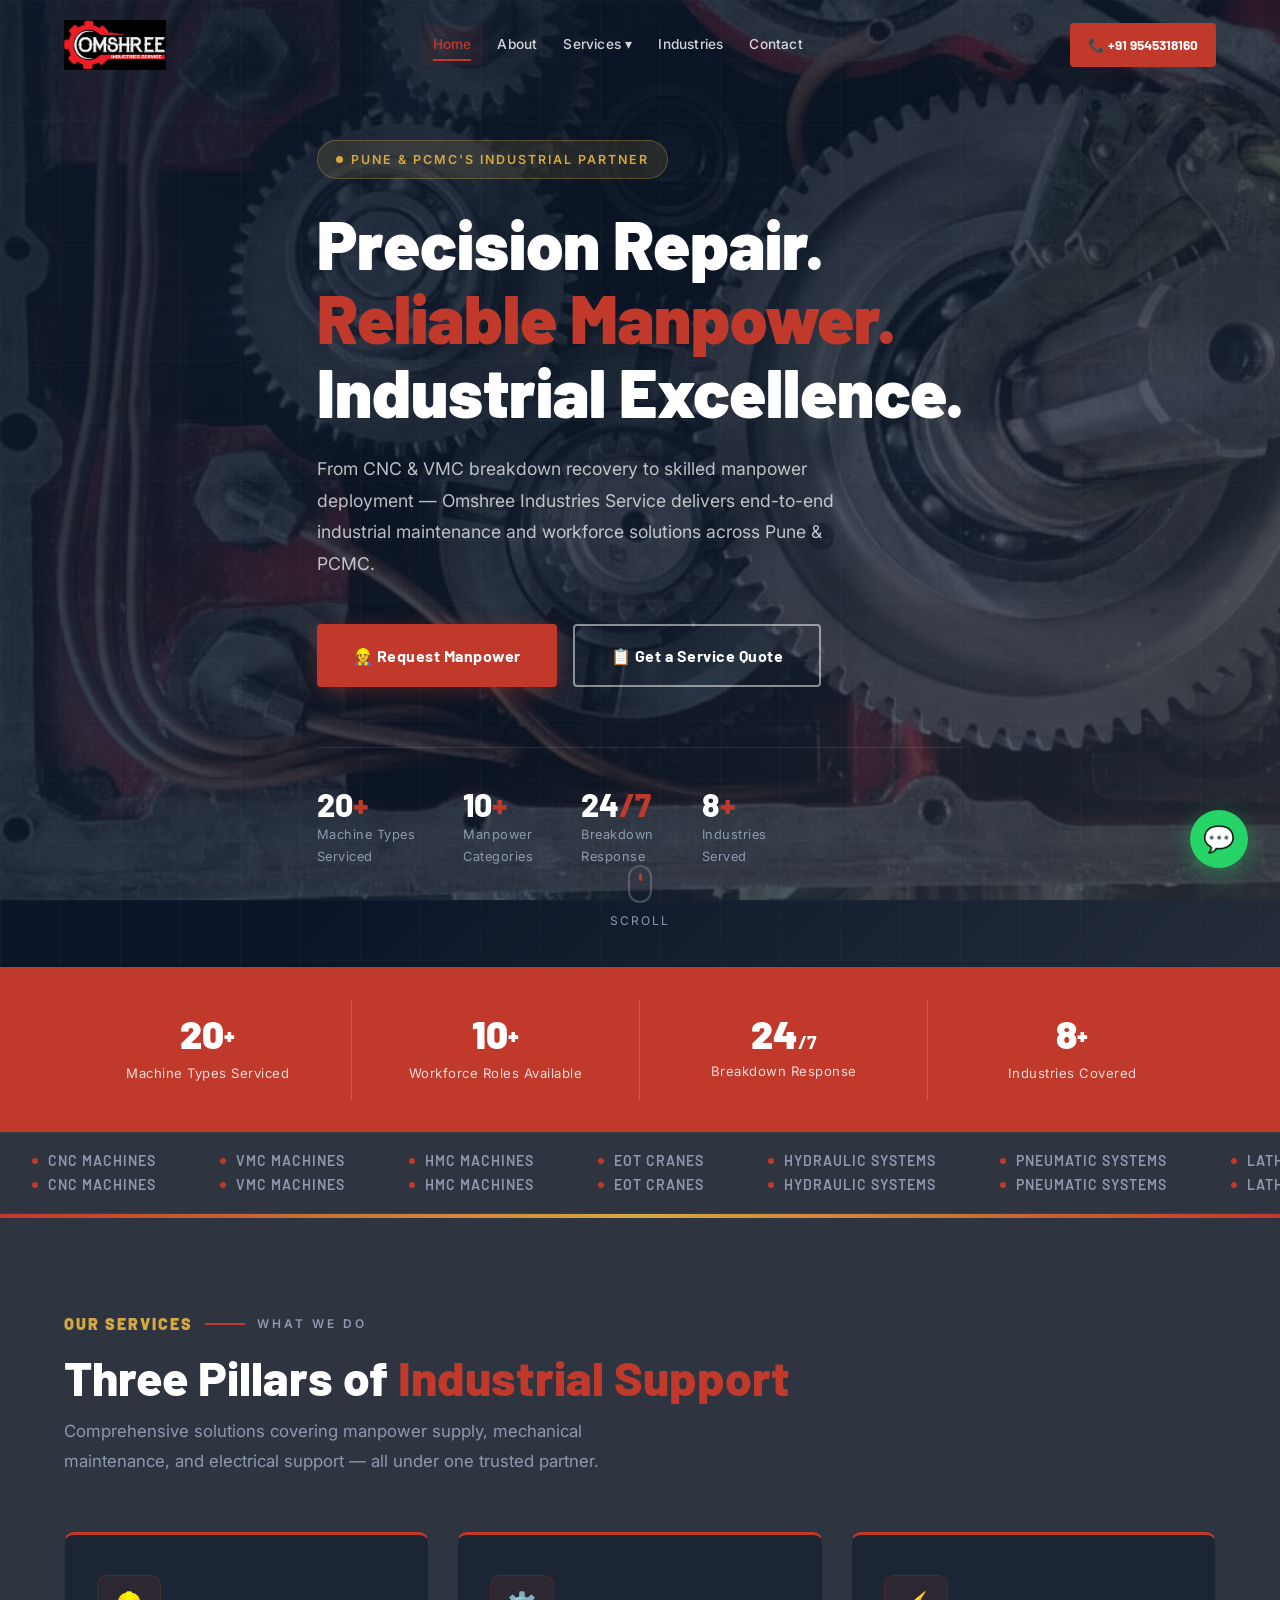
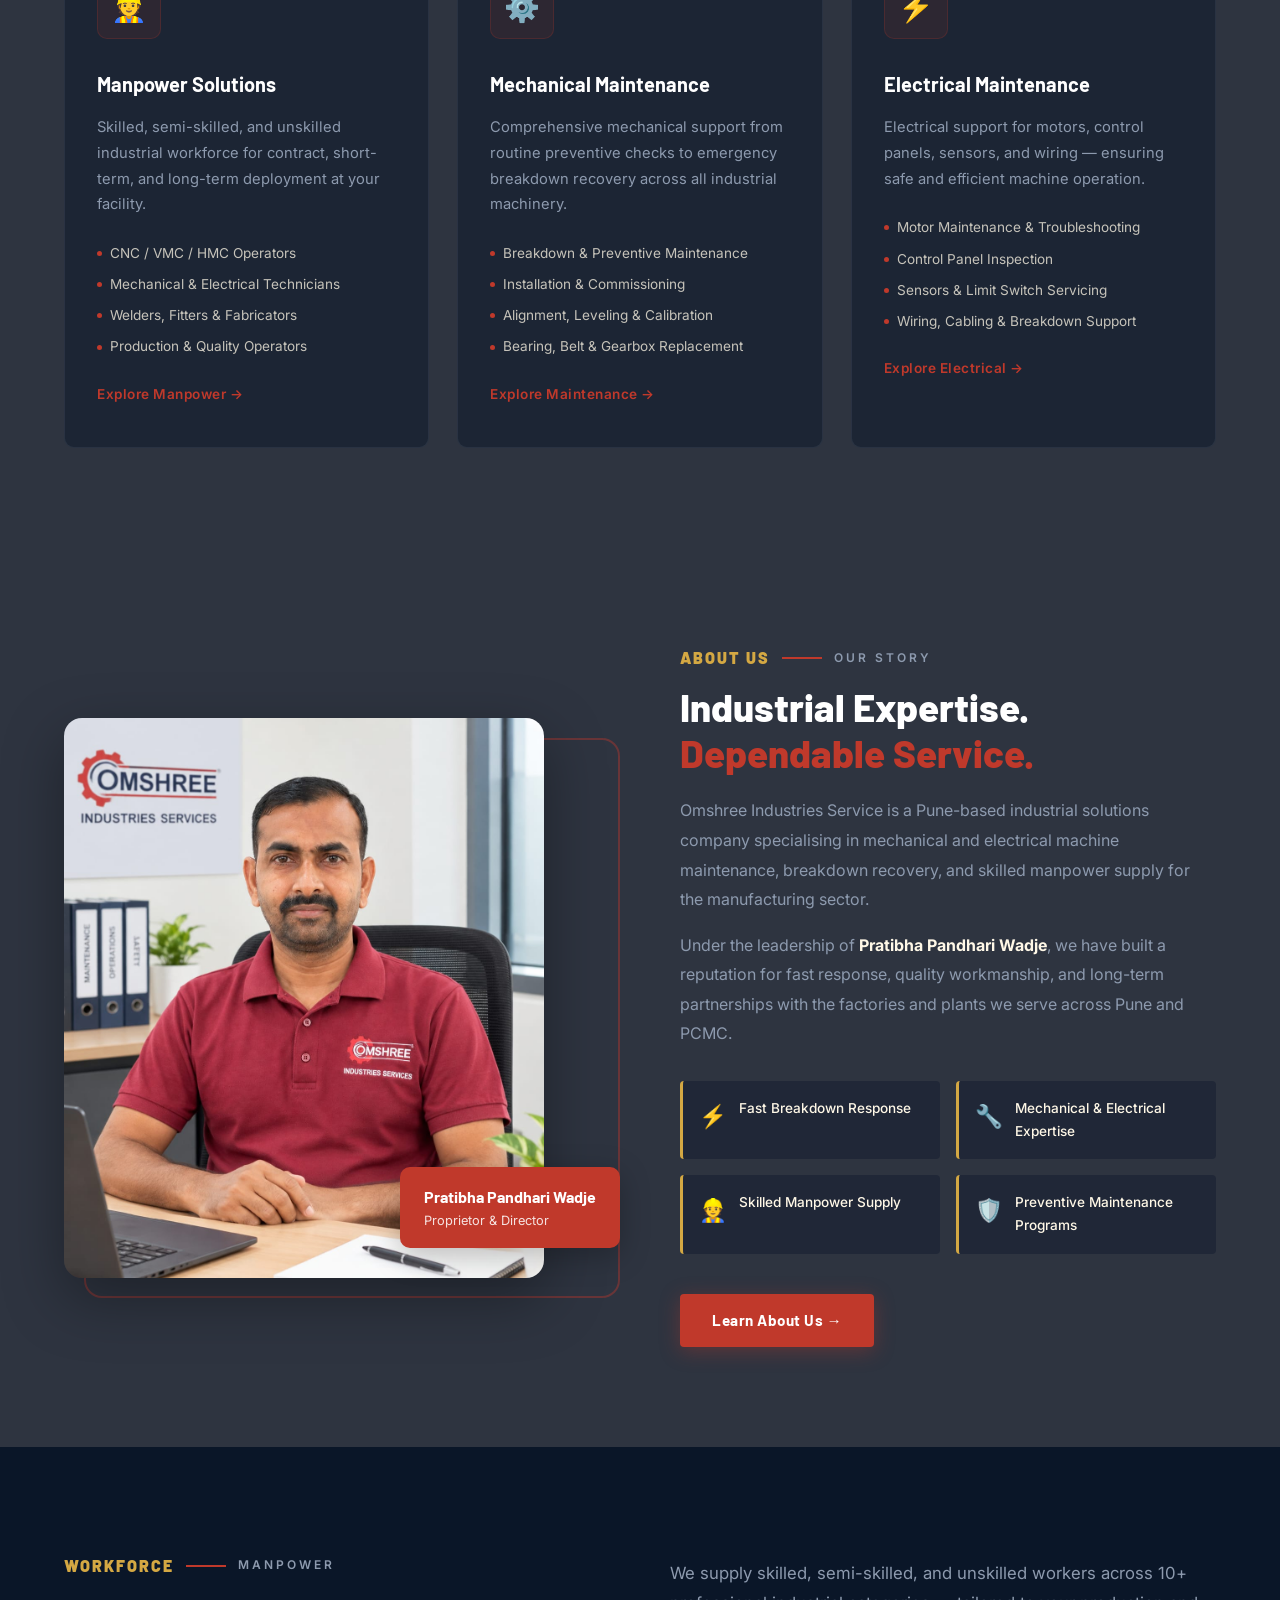
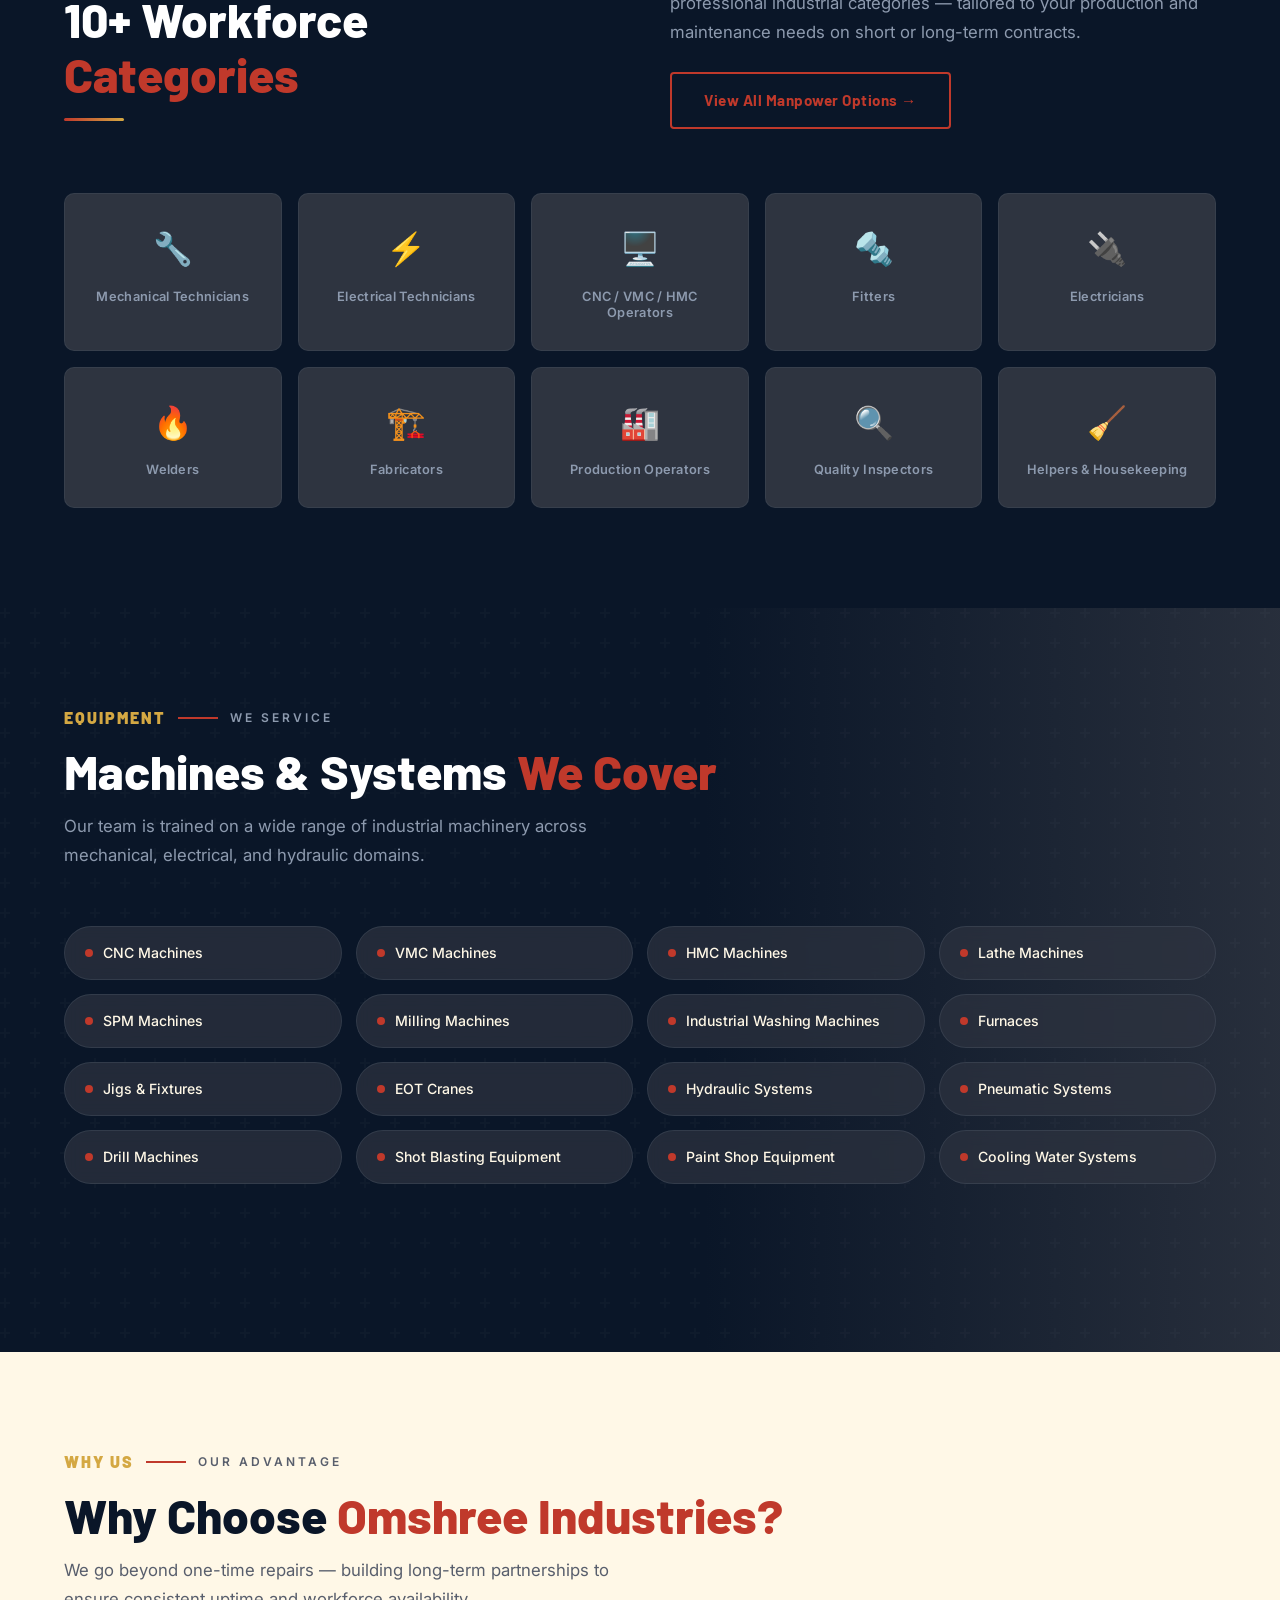
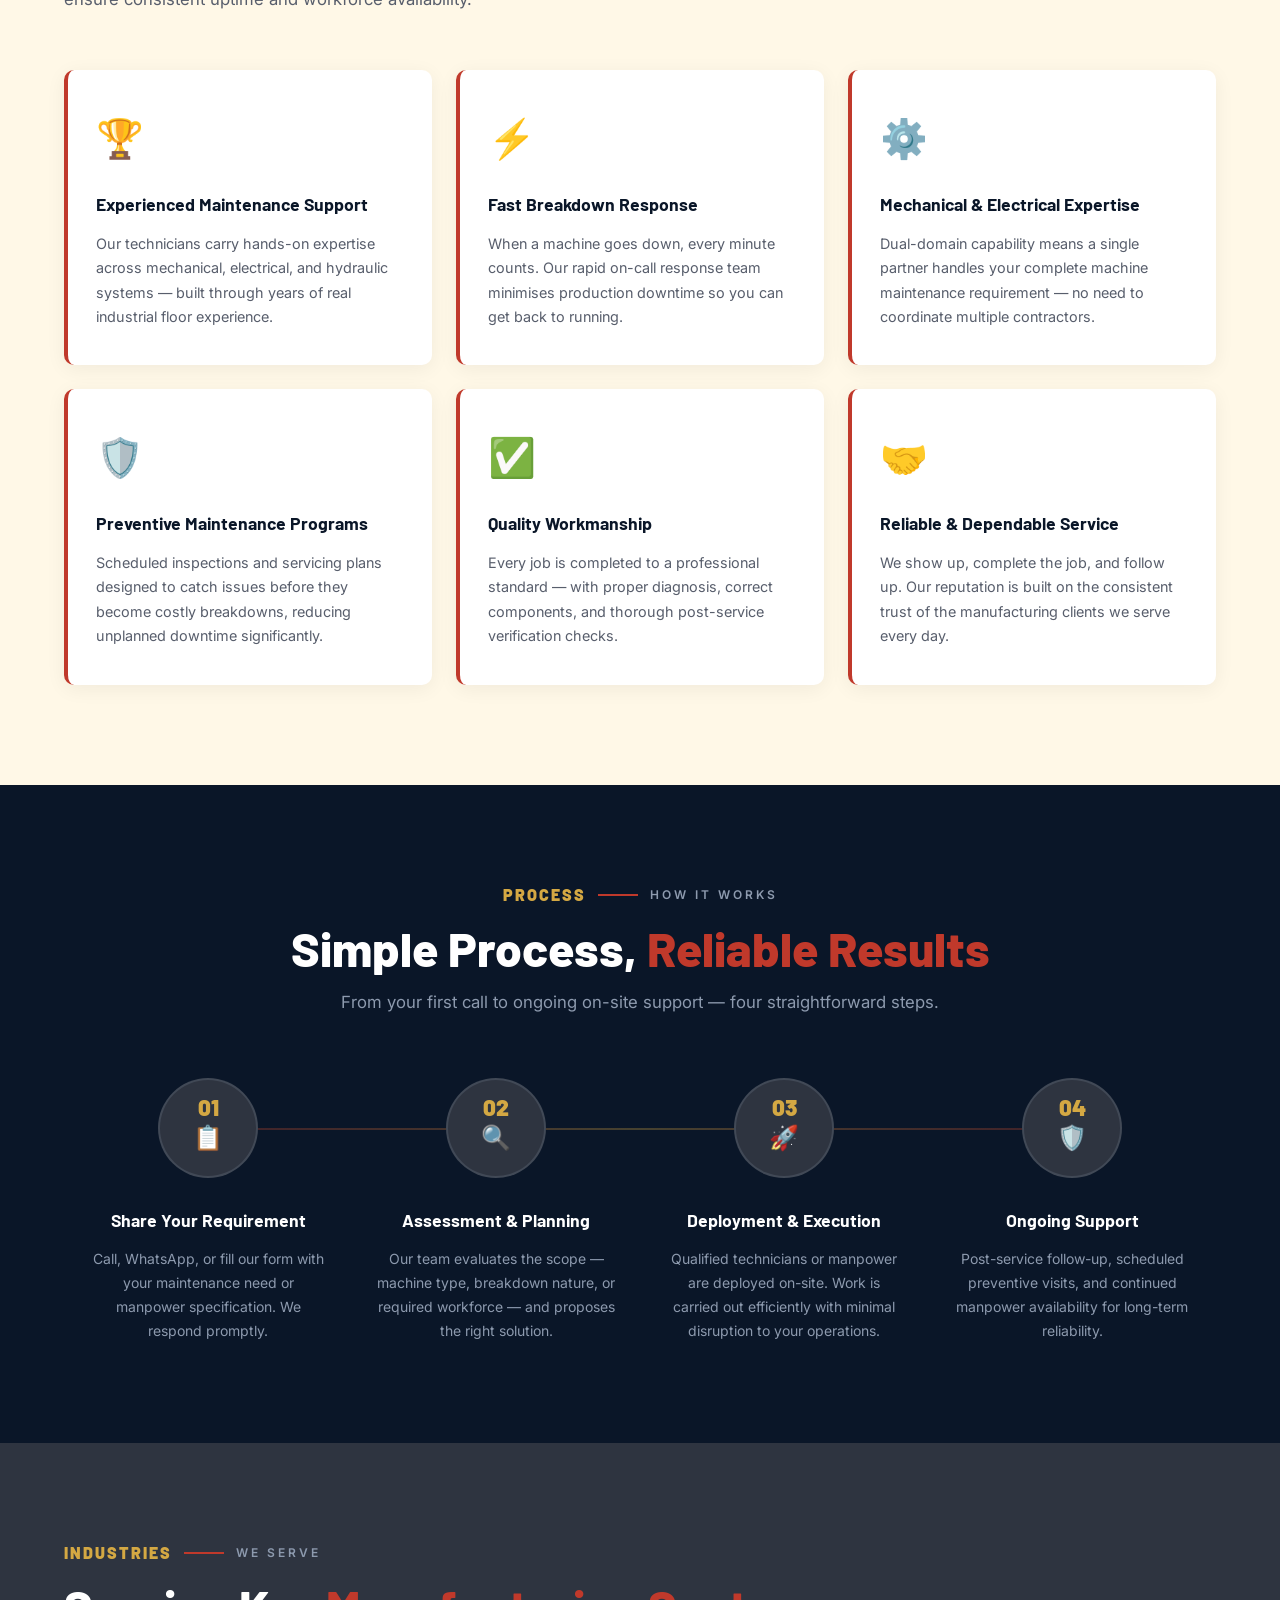
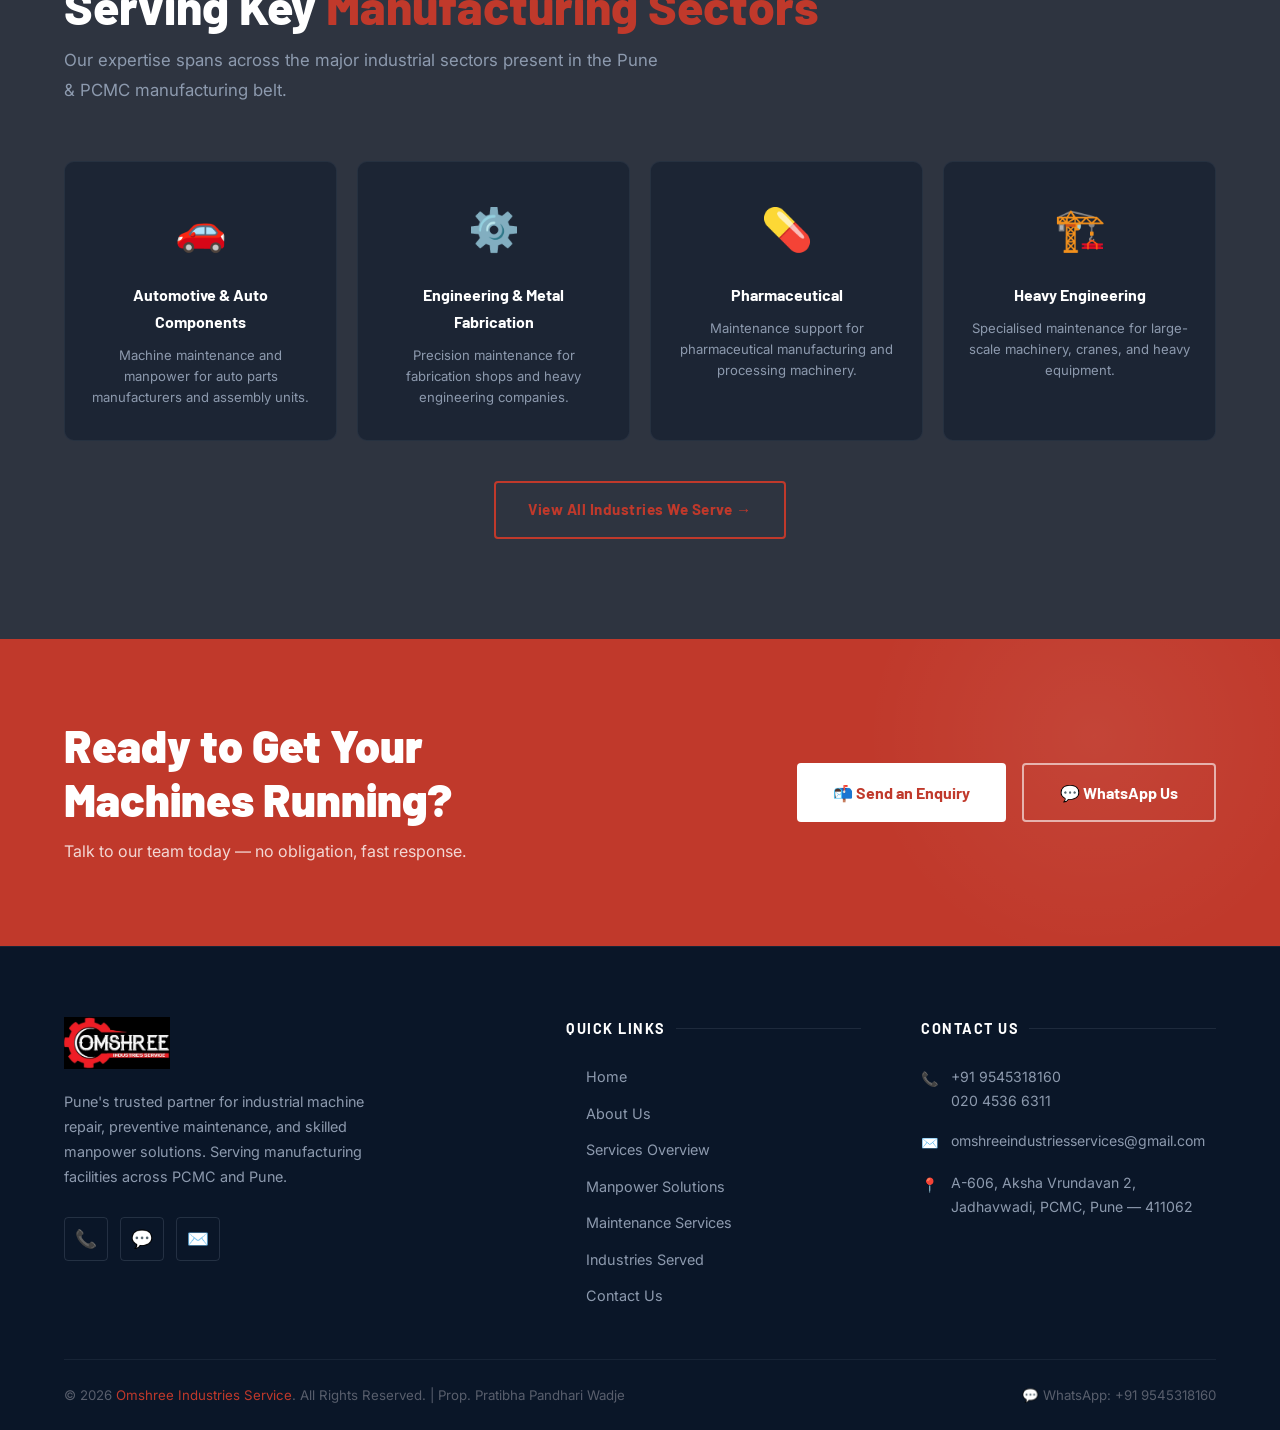
==== index.html @ af866d99 "Initial commit: Omshree Industries Service multi-page website" ====
<!DOCTYPE html>
<html lang="en">
<head>
  <meta charset="UTF-8" />
  <meta name="viewport" content="width=device-width, initial-scale=1.0" />
  <title>Omshree Industries Service | Machine Repair, Maintenance & Manpower — Pune</title>
  <meta name="description" content="Omshree Industries Service — Pune's trusted partner for CNC/VMC/HMC machine repair, mechanical & electrical maintenance, and skilled industrial manpower across PCMC." />
  <meta name="keywords" content="industrial machine repair Pune, CNC VMC maintenance PCMC, industrial manpower Pune, breakdown maintenance, preventive maintenance" />
  <meta name="author" content="Omshree Industries Service" />
  <meta property="og:title" content="Omshree Industries Service | Pune" />
  <meta property="og:description" content="Expert machine maintenance and skilled manpower for manufacturing companies in Pune and PCMC." />
  <meta property="og:type" content="website" />
  <link rel="icon" type="image/jpeg" href="logo.jpg" />
  <link rel="stylesheet" href="style.css" />
</head>
<body>

<a href="https://wa.me/919545318160?text=Hello%2C%20I%20need%20assistance%20with%20industrial%20maintenance%20or%20manpower." class="wa-float" target="_blank" rel="noopener noreferrer" aria-label="WhatsApp">
  <span class="wa-tooltip">Chat on WhatsApp</span>💬
</a>
<div id="nav-overlay" class="nav-overlay" style="display:none;"></div>

<!-- ═══ HEADER ═══════════════════════════════════════════════ -->
<header id="header" role="banner">
  <div class="container">
    <div class="header-inner">
      <a href="index.html" class="header-logo"><img src="logo.jpg" alt="Omshree Industries Service" width="170" height="50" /></a>
      <nav class="nav-links" aria-label="Main Navigation">
        <a href="index.html" class="nav-active">Home</a>
        <a href="about.html">About</a>
        <div class="nav-dropdown">
          <a href="services.html">Services ▾</a>
          <div class="dropdown-menu">
            <a href="services.html"><span class="dm-icon">⚙️</span> Services Overview</a>
            <a href="manpower.html"><span class="dm-icon">👷</span> Manpower Solutions</a>
            <a href="maintenance.html"><span class="dm-icon">🔧</span> Maintenance Services</a>
          </div>
        </div>
        <a href="industries.html">Industries</a>
        <a href="contact.html">Contact</a>
      </nav>
      <a href="tel:+919545318160" class="header-phone">📞 +91 9545318160</a>
      <button id="hamburger" class="hamburger" aria-label="Toggle Navigation">
        <span></span><span></span><span></span>
      </button>
    </div>
  </div>
</header>
<nav id="mobile-nav" class="mobile-nav">
  <a href="index.html" class="nav-active">🏠 Home</a>
  <a href="about.html">👤 About Us</a>
  <a href="services.html">⚙️ Services Overview</a>
  <a href="manpower.html">👷 Manpower Solutions</a>
  <a href="maintenance.html">🔧 Maintenance Services</a>
  <a href="industries.html">🏭 Industries Served</a>
  <a href="contact.html">📬 Contact Us</a>
  <a href="tel:+919545318160" class="mobile-cta">📞 Call: +91 9545318160</a>
</nav>

<!-- ═══ HERO ══════════════════════════════════════════════════ -->
<section id="hero" aria-labelledby="hero-title">
  <div class="hero-bg"></div>
  <div class="hero-grid-overlay"></div>
  <div class="container">
    <div class="hero-content">
      <div class="hero-badge reveal"><span class="badge-dot"></span>Pune & PCMC's Industrial Partner</div>
      <h1 class="hero-title reveal" id="hero-title">
        Precision Repair.
        <span class="line-accent">Reliable Manpower.</span>
        Industrial Excellence.
      </h1>
      <p class="hero-subtitle reveal">From CNC &amp; VMC breakdown recovery to skilled manpower deployment — Omshree Industries Service delivers end-to-end industrial maintenance and workforce solutions across Pune &amp; PCMC.</p>
      <div class="hero-cta-group reveal">
        <a href="manpower.html" class="btn btn-primary">👷 Request Manpower</a>
        <a href="contact.html" class="btn btn-outline">📋 Get a Service Quote</a>
      </div>
      <div class="hero-stats reveal">
        <div class="hero-stat"><div class="stat-value">20<span>+</span></div><div class="stat-label">Machine Types<br>Serviced</div></div>
        <div class="hero-stat"><div class="stat-value">10<span>+</span></div><div class="stat-label">Manpower<br>Categories</div></div>
        <div class="hero-stat"><div class="stat-value">24<span>/7</span></div><div class="stat-label">Breakdown<br>Response</div></div>
        <div class="hero-stat"><div class="stat-value">8<span>+</span></div><div class="stat-label">Industries<br>Served</div></div>
      </div>
    </div>
  </div>
  <div class="scroll-indicator"><div class="scroll-mouse"><div class="scroll-wheel"></div></div><span>Scroll</span></div>
</section>

<!-- ═══ STATS STRIP ═══════════════════════════════════════════ -->
<div class="stats-strip">
  <div class="container">
    <div class="stats-grid">
      <div class="stats-grid-item reveal"><div class="stat-big">20<sup>+</sup></div><div class="stat-desc">Machine Types Serviced</div></div>
      <div class="stats-grid-item reveal"><div class="stat-big">10<sup>+</sup></div><div class="stat-desc">Workforce Roles Available</div></div>
      <div class="stats-grid-item reveal"><div class="stat-big">24<sub>/7</sub></div><div class="stat-desc">Breakdown Response</div></div>
      <div class="stats-grid-item reveal"><div class="stat-big">8<sup>+</sup></div><div class="stat-desc">Industries Covered</div></div>
    </div>
  </div>
</div>

<!-- ═══ MARQUEE ═══════════════════════════════════════════════ -->
<div class="marquee-strip" aria-hidden="true">
  <div class="marquee-track">
    <div class="marquee-item"><span class="marquee-dot"></span>CNC Machines</div>
    <div class="marquee-item"><span class="marquee-dot"></span>VMC Machines</div>
    <div class="marquee-item"><span class="marquee-dot"></span>HMC Machines</div>
    <div class="marquee-item"><span class="marquee-dot"></span>EOT Cranes</div>
    <div class="marquee-item"><span class="marquee-dot"></span>Hydraulic Systems</div>
    <div class="marquee-item"><span class="marquee-dot"></span>Pneumatic Systems</div>
    <div class="marquee-item"><span class="marquee-dot"></span>Lathe Machines</div>
    <div class="marquee-item"><span class="marquee-dot"></span>Milling Machines</div>
    <div class="marquee-item"><span class="marquee-dot"></span>Furnaces</div>
    <div class="marquee-item"><span class="marquee-dot"></span>Shot Blasting</div>
    <div class="marquee-item"><span class="marquee-dot"></span>Blowers & Motors</div>
    <div class="marquee-item"><span class="marquee-dot"></span>Paint Shop Equipment</div>
    <div class="marquee-item"><span class="marquee-dot"></span>Drill Machines</div>
    <div class="marquee-item"><span class="marquee-dot"></span>SPM Machines</div>
  </div>
</div>

<!-- ═══ SERVICE OVERVIEW ══════════════════════════════════════ -->
<section id="services-overview" aria-labelledby="services-title">
  <div class="container">
    <div class="section-label reveal"><span class="step-num">Our Services</span><span class="step-divider"></span><span class="step-tag">What We Do</span></div>
    <h2 class="section-title reveal" id="services-title">Three Pillars of <span>Industrial Support</span></h2>
    <p class="section-subtitle reveal">Comprehensive solutions covering manpower supply, mechanical maintenance, and electrical support — all under one trusted partner.</p>
    <div class="services-grid stagger-parent">
      <article class="service-card reveal">
        <div class="service-icon"><span class="gear-icon">👷</span></div>
        <h3>Manpower Solutions</h3>
        <p>Skilled, semi-skilled, and unskilled industrial workforce for contract, short-term, and long-term deployment at your facility.</p>
        <ul class="service-list">
          <li>CNC / VMC / HMC Operators</li>
          <li>Mechanical &amp; Electrical Technicians</li>
          <li>Welders, Fitters &amp; Fabricators</li>
          <li>Production &amp; Quality Operators</li>
        </ul>
        <a href="manpower.html" class="service-card-link">Explore Manpower →</a>
      </article>
      <article class="service-card reveal">
        <div class="service-icon"><span class="gear-icon">⚙️</span></div>
        <h3>Mechanical Maintenance</h3>
        <p>Comprehensive mechanical support from routine preventive checks to emergency breakdown recovery across all industrial machinery.</p>
        <ul class="service-list">
          <li>Breakdown &amp; Preventive Maintenance</li>
          <li>Installation &amp; Commissioning</li>
          <li>Alignment, Leveling &amp; Calibration</li>
          <li>Bearing, Belt &amp; Gearbox Replacement</li>
        </ul>
        <a href="maintenance.html" class="service-card-link">Explore Maintenance →</a>
      </article>
      <article class="service-card reveal">
        <div class="service-icon"><span class="gear-icon">⚡</span></div>
        <h3>Electrical Maintenance</h3>
        <p>Electrical support for motors, control panels, sensors, and wiring — ensuring safe and efficient machine operation.</p>
        <ul class="service-list">
          <li>Motor Maintenance &amp; Troubleshooting</li>
          <li>Control Panel Inspection</li>
          <li>Sensors &amp; Limit Switch Servicing</li>
          <li>Wiring, Cabling &amp; Breakdown Support</li>
        </ul>
        <a href="maintenance.html#electrical" class="service-card-link">Explore Electrical →</a>
      </article>
    </div>
  </div>
</section>

<!-- ═══ ABOUT TEASER ══════════════════════════════════════════ -->
<section id="about-strip">
  <div class="container">
    <div class="about-inner">
      <div class="about-image-wrap reveal reveal-left">
        <img src="owner.jpg" alt="Pratibha Pandhari Wadje — Proprietor, Omshree Industries Service" width="480" height="560" loading="lazy" />
        <div class="about-badge"><div class="badge-name">Pratibha Pandhari Wadje</div><div class="badge-title">Proprietor &amp; Director</div></div>
      </div>
      <div class="about-text reveal reveal-right">
        <div class="section-label"><span class="step-num">About Us</span><span class="step-divider"></span><span class="step-tag">Our Story</span></div>
        <h2>Industrial Expertise.<br><span>Dependable Service.</span></h2>
        <p>Omshree Industries Service is a Pune-based industrial solutions company specialising in mechanical and electrical machine maintenance, breakdown recovery, and skilled manpower supply for the manufacturing sector.</p>
        <p>Under the leadership of <strong style="color:var(--cosmic-latte)">Pratibha Pandhari Wadje</strong>, we have built a reputation for fast response, quality workmanship, and long-term partnerships with the factories and plants we serve across Pune and PCMC.</p>
        <div class="about-highlights stagger-parent">
          <div class="highlight-item reveal"><span class="hi-icon">⚡</span><span class="hi-text">Fast Breakdown Response</span></div>
          <div class="highlight-item reveal"><span class="hi-icon">🔧</span><span class="hi-text">Mechanical &amp; Electrical Expertise</span></div>
          <div class="highlight-item reveal"><span class="hi-icon">👷</span><span class="hi-text">Skilled Manpower Supply</span></div>
          <div class="highlight-item reveal"><span class="hi-icon">🛡️</span><span class="hi-text">Preventive Maintenance Programs</span></div>
        </div>
        <a href="about.html" class="btn btn-primary" style="margin-top:8px;">Learn About Us →</a>
      </div>
    </div>
  </div>
</section>

<!-- ═══ MANPOWER CATEGORIES ════════════════════════════════════ -->
<section id="manpower" aria-labelledby="manpower-title">
  <div class="container">
    <div class="manpower-header">
      <div>
        <div class="section-label reveal"><span class="step-num">Workforce</span><span class="step-divider"></span><span class="step-tag">Manpower</span></div>
        <h2 class="section-title reveal" id="manpower-title">10+ Workforce <span>Categories</span></h2>
        <div class="section-divider reveal"></div>
      </div>
      <div>
        <p class="section-subtitle reveal">We supply skilled, semi-skilled, and unskilled workers across 10+ professional industrial categories — tailored to your production and maintenance needs on short or long-term contracts.</p>
        <a href="manpower.html" class="btn btn-red-outline reveal" style="margin-top:24px;">View All Manpower Options →</a>
      </div>
    </div>
    <div class="manpower-roles-grid stagger-parent">
      <div class="role-card reveal"><span class="role-emoji">🔧</span><span>Mechanical Technicians</span></div>
      <div class="role-card reveal"><span class="role-emoji">⚡</span><span>Electrical Technicians</span></div>
      <div class="role-card reveal"><span class="role-emoji">🖥️</span><span>CNC / VMC / HMC Operators</span></div>
      <div class="role-card reveal"><span class="role-emoji">🔩</span><span>Fitters</span></div>
      <div class="role-card reveal"><span class="role-emoji">🔌</span><span>Electricians</span></div>
      <div class="role-card reveal"><span class="role-emoji">🔥</span><span>Welders</span></div>
      <div class="role-card reveal"><span class="role-emoji">🏗️</span><span>Fabricators</span></div>
      <div class="role-card reveal"><span class="role-emoji">🏭</span><span>Production Operators</span></div>
      <div class="role-card reveal"><span class="role-emoji">🔍</span><span>Quality Inspectors</span></div>
      <div class="role-card reveal"><span class="role-emoji">🧹</span><span>Helpers &amp; Housekeeping</span></div>
    </div>
  </div>
</section>

<!-- ═══ EQUIPMENT MARQUEE ══════════════════════════════════════ -->
<section id="machines" aria-labelledby="machines-title" style="position:relative; padding:var(--section-py) 0; overflow:hidden;">
  <div class="machines-bg"></div>
  <div class="texture-overlay"></div>
  <div class="machines-content container">
    <div class="machines-header">
      <div class="section-label reveal"><span class="step-num">Equipment</span><span class="step-divider"></span><span class="step-tag">We Service</span></div>
      <h2 class="section-title reveal" id="machines-title">Machines &amp; Systems <span>We Cover</span></h2>
      <p class="section-subtitle reveal">Our team is trained on a wide range of industrial machinery across mechanical, electrical, and hydraulic domains.</p>
    </div>
    <div class="equipment-grid stagger-parent">
      <div class="equip-pill reveal"><span class="equip-dot"></span>CNC Machines</div>
      <div class="equip-pill reveal"><span class="equip-dot"></span>VMC Machines</div>
      <div class="equip-pill reveal"><span class="equip-dot"></span>HMC Machines</div>
      <div class="equip-pill reveal"><span class="equip-dot"></span>Lathe Machines</div>
      <div class="equip-pill reveal"><span class="equip-dot"></span>SPM Machines</div>
      <div class="equip-pill reveal"><span class="equip-dot"></span>Milling Machines</div>
      <div class="equip-pill reveal"><span class="equip-dot"></span>Industrial Washing Machines</div>
      <div class="equip-pill reveal"><span class="equip-dot"></span>Furnaces</div>
      <div class="equip-pill reveal"><span class="equip-dot"></span>Jigs &amp; Fixtures</div>
      <div class="equip-pill reveal"><span class="equip-dot"></span>EOT Cranes</div>
      <div class="equip-pill reveal"><span class="equip-dot"></span>Hydraulic Systems</div>
      <div class="equip-pill reveal"><span class="equip-dot"></span>Pneumatic Systems</div>
      <div class="equip-pill reveal"><span class="equip-dot"></span>Drill Machines</div>
      <div class="equip-pill reveal"><span class="equip-dot"></span>Shot Blasting Equipment</div>
      <div class="equip-pill reveal"><span class="equip-dot"></span>Paint Shop Equipment</div>
      <div class="equip-pill reveal"><span class="equip-dot"></span>Cooling Water Systems</div>
      <div class="equip-pill reveal"><span class="equip-dot"></span>Blowers &amp; Motors</div>
      <div class="equip-pill reveal"><span class="equip-dot"></span>+ More on Request</div>
    </div>
  </div>
</section>

<!-- ═══ WHY CHOOSE US ══════════════════════════════════════════ -->
<section id="why-us" aria-labelledby="why-title">
  <div class="container">
    <div class="section-label reveal"><span class="step-num">Why Us</span><span class="step-divider"></span><span class="step-tag">Our Advantage</span></div>
    <h2 class="section-title reveal" id="why-title">Why Choose <span>Omshree Industries?</span></h2>
    <p class="section-subtitle reveal">We go beyond one-time repairs — building long-term partnerships to ensure consistent uptime and workforce availability.</p>
    <div class="why-grid stagger-parent">
      <article class="why-card reveal"><span class="why-icon">🏆</span><h3>Experienced Maintenance Support</h3><p>Our technicians carry hands-on expertise across mechanical, electrical, and hydraulic systems — built through years of real industrial floor experience.</p></article>
      <article class="why-card reveal"><span class="why-icon">⚡</span><h3>Fast Breakdown Response</h3><p>When a machine goes down, every minute counts. Our rapid on-call response team minimises production downtime so you can get back to running.</p></article>
      <article class="why-card reveal"><span class="why-icon">⚙️</span><h3>Mechanical &amp; Electrical Expertise</h3><p>Dual-domain capability means a single partner handles your complete machine maintenance requirement — no need to coordinate multiple contractors.</p></article>
      <article class="why-card reveal"><span class="why-icon">🛡️</span><h3>Preventive Maintenance Programs</h3><p>Scheduled inspections and servicing plans designed to catch issues before they become costly breakdowns, reducing unplanned downtime significantly.</p></article>
      <article class="why-card reveal"><span class="why-icon">✅</span><h3>Quality Workmanship</h3><p>Every job is completed to a professional standard — with proper diagnosis, correct components, and thorough post-service verification checks.</p></article>
      <article class="why-card reveal"><span class="why-icon">🤝</span><h3>Reliable &amp; Dependable Service</h3><p>We show up, complete the job, and follow up. Our reputation is built on the consistent trust of the manufacturing clients we serve every day.</p></article>
    </div>
  </div>
</section>

<!-- ═══ HOW IT WORKS ══════════════════════════════════════════ -->
<section id="how-it-works" aria-labelledby="how-title">
  <div class="container">
    <div style="text-align:center;">
      <div class="section-label reveal" style="justify-content:center;"><span class="step-num">Process</span><span class="step-divider"></span><span class="step-tag">How It Works</span></div>
      <h2 class="section-title reveal" id="how-title" style="text-align:center;">Simple Process, <span>Reliable Results</span></h2>
      <p class="section-subtitle reveal" style="margin:12px auto 0; text-align:center;">From your first call to ongoing on-site support — four straightforward steps.</p>
    </div>
    <div class="how-grid stagger-parent">
      <div class="how-step reveal"><div class="step-bubble"><span class="step-num">01</span><span class="step-icon">📋</span></div><h3>Share Your Requirement</h3><p>Call, WhatsApp, or fill our form with your maintenance need or manpower specification. We respond promptly.</p></div>
      <div class="how-step reveal"><div class="step-bubble"><span class="step-num">02</span><span class="step-icon">🔍</span></div><h3>Assessment &amp; Planning</h3><p>Our team evaluates the scope — machine type, breakdown nature, or required workforce — and proposes the right solution.</p></div>
      <div class="how-step reveal"><div class="step-bubble"><span class="step-num">03</span><span class="step-icon">🚀</span></div><h3>Deployment &amp; Execution</h3><p>Qualified technicians or manpower are deployed on-site. Work is carried out efficiently with minimal disruption to your operations.</p></div>
      <div class="how-step reveal"><div class="step-bubble"><span class="step-num">04</span><span class="step-icon">🛡️</span></div><h3>Ongoing Support</h3><p>Post-service follow-up, scheduled preventive visits, and continued manpower availability for long-term reliability.</p></div>
    </div>
  </div>
</section>

<!-- ═══ INDUSTRIES PREVIEW ════════════════════════════════════ -->
<section class="industries-preview" aria-labelledby="ind-preview-title">
  <div class="container">
    <div class="section-label reveal"><span class="step-num">Industries</span><span class="step-divider"></span><span class="step-tag">We Serve</span></div>
    <h2 class="section-title reveal" id="ind-preview-title">Serving Key <span>Manufacturing Sectors</span></h2>
    <p class="section-subtitle reveal">Our expertise spans across the major industrial sectors present in the Pune &amp; PCMC manufacturing belt.</p>
    <div class="industries-grid stagger-parent">
      <a href="industries.html" class="industry-card reveal"><span class="industry-icon">🚗</span><h4>Automotive &amp; Auto Components</h4><p>Machine maintenance and manpower for auto parts manufacturers and assembly units.</p></a>
      <a href="industries.html" class="industry-card reveal"><span class="industry-icon">⚙️</span><h4>Engineering &amp; Metal Fabrication</h4><p>Precision maintenance for fabrication shops and heavy engineering companies.</p></a>
      <a href="industries.html" class="industry-card reveal"><span class="industry-icon">💊</span><h4>Pharmaceutical</h4><p>Maintenance support for pharmaceutical manufacturing and processing machinery.</p></a>
      <a href="industries.html" class="industry-card reveal"><span class="industry-icon">🏗️</span><h4>Heavy Engineering</h4><p>Specialised maintenance for large-scale machinery, cranes, and heavy equipment.</p></a>
    </div>
    <div style="text-align:center; margin-top:40px;">
      <a href="industries.html" class="btn btn-red-outline reveal">View All Industries We Serve →</a>
    </div>
  </div>
</section>

<!-- ═══ CONTACT CTA ════════════════════════════════════════════ -->
<section id="contact-cta">
  <div class="container">
    <div class="cta-inner">
      <div class="cta-text reveal reveal-left"><h2>Ready to Get Your<br>Machines Running?</h2><p>Talk to our team today — no obligation, fast response.</p></div>
      <div class="cta-actions reveal reveal-right">
        <a href="contact.html" class="btn-white">📬 Send an Enquiry</a>
        <a href="https://wa.me/919545318160" class="btn-ghost-white" target="_blank" rel="noopener noreferrer">💬 WhatsApp Us</a>
      </div>
    </div>
  </div>
</section>

<!-- ═══ FOOTER ════════════════════════════════════════════════ -->
<footer id="footer" role="contentinfo">
  <div class="container">
    <div class="footer-grid">
      <div class="footer-brand">
        <img src="logo.jpg" alt="Omshree Industries Service" width="160" height="48" loading="lazy" />
        <p>Pune's trusted partner for industrial machine repair, preventive maintenance, and skilled manpower solutions. Serving manufacturing facilities across PCMC and Pune.</p>
        <div style="display:flex;gap:12px;"><a href="tel:+919545318160" class="social-btn" title="Call">📞</a><a href="https://wa.me/919545318160" class="social-btn" title="WhatsApp" target="_blank" rel="noopener noreferrer">💬</a><a href="mailto:omshreeindustriesservices@gmail.com" class="social-btn" title="Email">✉️</a></div>
      </div>
      <nav class="footer-col" aria-label="Footer Navigation">
        <h4>Quick Links</h4>
        <ul class="footer-links">
          <li><a href="index.html">Home</a></li>
          <li><a href="about.html">About Us</a></li>
          <li><a href="services.html">Services Overview</a></li>
          <li><a href="manpower.html">Manpower Solutions</a></li>
          <li><a href="maintenance.html">Maintenance Services</a></li>
          <li><a href="industries.html">Industries Served</a></li>
          <li><a href="contact.html">Contact Us</a></li>
        </ul>
      </nav>
      <address class="footer-col" style="font-style:normal;" aria-label="Contact">
        <h4>Contact Us</h4>
        <div class="footer-contact-items">
          <div class="footer-contact-item"><span class="fci-icon">📞</span><div><a href="tel:+919545318160">+91 9545318160</a><br><a href="tel:02045366311">020 4536 6311</a></div></div>
          <div class="footer-contact-item"><span class="fci-icon">✉️</span><div><a href="mailto:omshreeindustriesservices@gmail.com">omshreeindustriesservices@gmail.com</a></div></div>
          <div class="footer-contact-item"><span class="fci-icon">📍</span><div>A-606, Aksha Vrundavan 2, Jadhavwadi, PCMC, Pune — 411062</div></div>
        </div>
      </address>
    </div>
    <div class="footer-bottom">
      <p>© 2026 <span>Omshree Industries Service</span>. All Rights Reserved. | Prop. Pratibha Pandhari Wadje</p>
      <a href="https://wa.me/919545318160" target="_blank" rel="noopener noreferrer" style="font-size:0.83rem;color:var(--davys-grey);display:flex;align-items:center;gap:8px;">💬 WhatsApp: +91 9545318160</a>
    </div>
  </div>
</footer>
<script src="script.js" defer></script>
</body>
</html>
---- style.css ----
/* ============================================================
   OMSHREE INDUSTRIES SERVICE — style.css
   Multi-Page Design System · All Component Styles
   ============================================================ */

@import url('https://fonts.googleapis.com/css2?family=Barlow:ital,wght@0,400;0,600;0,700;0,800;0,900;1,400&family=Inter:wght@300;400;500;600;700&display=swap');

/* ─── CSS CUSTOM PROPERTIES ─────────────────────────────── */
:root {
  --oxford-blue:   #0A1628;
  --charcoal:      #2E3440;
  --davys-grey:    #585E6C;
  --cosmic-latte:  #FFF8E7;
  --persian-red:   #C0392B;
  --persian-red-d: #A93226;
  --persian-red-l: #E84030;
  --steel-silver:  #8D9AAE;
  --machined-gold: #D4A843;
  --white:         #FFFFFF;
  --off-white:     #F2F4F7;

  --font-heading: 'Barlow', sans-serif;
  --font-body:    'Inter', sans-serif;

  --section-py:   100px;
  --container-w:  1200px;
  --gutter:       24px;

  --t-fast:   0.2s ease;
  --t-smooth: 0.35s cubic-bezier(0.4, 0, 0.2, 1);
  --t-slow:   0.6s cubic-bezier(0.4, 0, 0.2, 1);

  --shadow-sm:  0 2px 8px rgba(0,0,0,0.15);
  --shadow-md:  0 8px 30px rgba(0,0,0,0.25);
  --shadow-lg:  0 20px 60px rgba(0,0,0,0.35);
  --shadow-red: 0 0 20px rgba(192,57,43,0.4);

  --radius-sm: 4px;
  --radius-md: 10px;
  --radius-lg: 18px;
  --radius-xl: 30px;
}

/* ─── RESET & BASE ───────────────────────────────────────── */
*, *::before, *::after { box-sizing: border-box; margin: 0; padding: 0; }
html { scroll-behavior: smooth; font-size: 16px; overflow-x: hidden; }
body { font-family: var(--font-body); background: var(--oxford-blue); color: var(--cosmic-latte); line-height: 1.7; overflow-x: hidden; }
img { max-width: 100%; height: auto; display: block; }
a { text-decoration: none; color: inherit; }
ul, ol { list-style: none; }
button { cursor: pointer; border: none; background: none; font-family: inherit; }
input, textarea, select { font-family: inherit; }

/* ─── UTILITY ────────────────────────────────────────────── */
.container { max-width: var(--container-w); margin: 0 auto; padding: 0 var(--gutter); }

.section-label { display: flex; align-items: center; gap: 12px; margin-bottom: 16px; }
.section-label .step-num { font-family: var(--font-heading); font-weight: 900; font-size: 1rem; color: var(--machined-gold); letter-spacing: 2px; text-transform: uppercase; }
.section-label .step-divider { width: 40px; height: 2px; background: var(--persian-red); }
.section-label .step-tag { font-family: var(--font-body); font-weight: 600; font-size: 0.75rem; color: var(--steel-silver); letter-spacing: 3px; text-transform: uppercase; }

.section-title { font-family: var(--font-heading); font-weight: 800; font-size: clamp(2rem, 4vw, 3rem); line-height: 1.15; color: var(--white); }
.section-title span { color: var(--persian-red); }
.section-subtitle { font-size: 1.05rem; color: var(--steel-silver); max-width: 600px; margin-top: 12px; line-height: 1.75; }
.section-divider { width: 60px; height: 3px; background: linear-gradient(90deg, var(--persian-red), var(--machined-gold)); border-radius: 2px; margin: 16px 0 0; }

/* ─── BUTTONS ────────────────────────────────────────────── */
.btn { display: inline-flex; align-items: center; gap: 8px; padding: 14px 32px; font-family: var(--font-heading); font-weight: 700; font-size: 0.95rem; letter-spacing: 0.5px; border-radius: var(--radius-sm); transition: all var(--t-smooth); position: relative; overflow: hidden; }
.btn::after { content: ''; position: absolute; inset: 0; background: rgba(255,255,255,0.08); opacity: 0; transition: opacity var(--t-fast); }
.btn:hover::after { opacity: 1; }
.btn-primary { background: var(--persian-red); color: var(--white); box-shadow: 0 4px 20px rgba(192,57,43,0.35); }
.btn-primary:hover { background: var(--persian-red-d); transform: translateY(-2px); box-shadow: var(--shadow-red); }
.btn-outline { background: transparent; color: var(--white); border: 2px solid rgba(255,255,255,0.5); }
.btn-outline:hover { border-color: var(--white); background: rgba(255,255,255,0.08); transform: translateY(-2px); }
.btn-red-outline { background: transparent; color: var(--persian-red); border: 2px solid var(--persian-red); }
.btn-red-outline:hover { background: var(--persian-red); color: var(--white); box-shadow: var(--shadow-red); transform: translateY(-2px); }
.btn-gold { background: var(--machined-gold); color: var(--oxford-blue); font-weight: 800; }
.btn-gold:hover { background: #c49a35; transform: translateY(-2px); box-shadow: 0 0 20px rgba(212,168,67,0.4); }

/* ─── SCROLL REVEAL ──────────────────────────────────────── */
.reveal { opacity: 0; transform: translateY(40px); transition: opacity 0.7s ease, transform 0.7s ease; }
.reveal.reveal-left { transform: translateX(-40px); }
.reveal.reveal-right { transform: translateX(40px); }
.reveal.reveal-scale { transform: scale(0.92) translateY(20px); }
.reveal.visible { opacity: 1; transform: none; }
.stagger-parent .reveal:nth-child(1) { transition-delay: 0.00s; }
.stagger-parent .reveal:nth-child(2) { transition-delay: 0.10s; }
.stagger-parent .reveal:nth-child(3) { transition-delay: 0.20s; }
.stagger-parent .reveal:nth-child(4) { transition-delay: 0.30s; }
.stagger-parent .reveal:nth-child(5) { transition-delay: 0.40s; }
.stagger-parent .reveal:nth-child(6) { transition-delay: 0.50s; }
.stagger-parent .reveal:nth-child(7) { transition-delay: 0.60s; }
.stagger-parent .reveal:nth-child(8) { transition-delay: 0.70s; }
.stagger-parent .reveal:nth-child(9) { transition-delay: 0.80s; }
.stagger-parent .reveal:nth-child(10) { transition-delay: 0.90s; }

/* ─── HEADER & NAVIGATION ────────────────────────────────── */
#header { position: fixed; top: 0; left: 0; right: 0; z-index: 1000; transition: background var(--t-smooth), box-shadow var(--t-smooth), padding var(--t-smooth); padding: 20px 0; background: transparent; }
#header.scrolled { background: rgba(10,22,40,0.97); backdrop-filter: blur(16px); -webkit-backdrop-filter: blur(16px); box-shadow: 0 2px 30px rgba(0,0,0,0.4); padding: 12px 0; }
#header.header-solid { background: rgba(10,22,40,0.97); backdrop-filter: blur(16px); padding: 14px 0; }
.header-inner { display: flex; align-items: center; justify-content: space-between; gap: 16px; }
.header-logo img { height: 50px; width: auto; object-fit: contain; }

/* Desktop Nav */
.nav-links { display: flex; align-items: center; gap: 2px; }
.nav-links a, .nav-dropdown > a { font-family: var(--font-body); font-weight: 500; font-size: 0.855rem; color: rgba(255,255,255,0.82); padding: 8px 12px; border-radius: var(--radius-sm); letter-spacing: 0.2px; transition: color var(--t-fast), background var(--t-fast); position: relative; display: block; }
.nav-links a::after { content: ''; position: absolute; bottom: 4px; left: 12px; right: 12px; height: 2px; background: var(--persian-red); transform: scaleX(0); transform-origin: center; transition: transform var(--t-smooth); }
.nav-links a:hover, .nav-dropdown:hover > a { color: var(--white); background: rgba(255,255,255,0.06); }
.nav-links a:hover::after { transform: scaleX(1); }
.nav-links a.nav-active { color: var(--persian-red) !important; background: rgba(192,57,43,0.08) !important; }
.nav-links a.nav-active::after { transform: scaleX(1); }

/* Dropdown */
.nav-dropdown { position: relative; }
.nav-dropdown > a { cursor: pointer; }
.dropdown-menu { position: absolute; top: calc(100% + 8px); left: 0; background: var(--charcoal); border: 1px solid rgba(141,154,174,0.15); border-radius: var(--radius-md); padding: 8px; min-width: 220px; opacity: 0; visibility: hidden; transform: translateY(10px); transition: all var(--t-smooth); box-shadow: var(--shadow-lg); z-index: 100; }
.nav-dropdown:hover .dropdown-menu { opacity: 1; visibility: visible; transform: translateY(0); }
.dropdown-menu a { display: flex; align-items: center; gap: 10px; padding: 10px 14px; font-size: 0.875rem; color: var(--steel-silver); border-radius: var(--radius-sm); transition: all var(--t-fast); white-space: nowrap; }
.dropdown-menu a:hover { color: var(--white); background: rgba(192,57,43,0.12); padding-left: 20px; }
.dropdown-menu a .dm-icon { font-size: 1rem; flex-shrink: 0; }

.header-phone { display: flex; align-items: center; gap: 8px; font-family: var(--font-heading); font-weight: 700; font-size: 0.85rem; color: var(--white); background: var(--persian-red); padding: 10px 18px; border-radius: var(--radius-sm); transition: all var(--t-smooth); flex-shrink: 0; }
.header-phone:hover { background: var(--persian-red-d); transform: translateY(-1px); box-shadow: var(--shadow-red); }

/* Hamburger */
.hamburger { display: none; flex-direction: column; gap: 5px; padding: 8px; cursor: pointer; z-index: 1100; }
.hamburger span { display: block; width: 26px; height: 2px; background: var(--white); border-radius: 2px; transition: all var(--t-smooth); }
.hamburger.active span:nth-child(1) { transform: translateY(7px) rotate(45deg); }
.hamburger.active span:nth-child(2) { opacity: 0; transform: scaleX(0); }
.hamburger.active span:nth-child(3) { transform: translateY(-7px) rotate(-45deg); }

/* Mobile Nav */
.mobile-nav { display: none; position: fixed; top: 0; right: 0; bottom: 0; width: 300px; background: var(--charcoal); z-index: 1050; padding: 90px 32px 40px; transform: translateX(100%); transition: transform var(--t-slow); box-shadow: -10px 0 60px rgba(0,0,0,0.5); overflow-y: auto; }
.mobile-nav.open { transform: translateX(0); }
.mobile-nav a { display: block; font-family: var(--font-heading); font-weight: 600; font-size: 1.05rem; color: var(--cosmic-latte); padding: 14px 0; border-bottom: 1px solid rgba(255,255,255,0.06); transition: color var(--t-fast), padding-left var(--t-smooth); }
.mobile-nav a.nav-active { color: var(--persian-red); }
.mobile-nav a:hover { color: var(--persian-red); padding-left: 10px; }
.mobile-nav .mobile-cta { display: block; margin-top: 28px; text-align: center; background: var(--persian-red); color: var(--white); padding: 16px; border-radius: var(--radius-sm); font-family: var(--font-heading); font-weight: 700; transition: background var(--t-fast); border-bottom: none; }
.mobile-nav .mobile-cta:hover { background: var(--persian-red-d); padding-left: 0; }
.nav-overlay { display: none; position: fixed; inset: 0; background: rgba(0,0,0,0.6); z-index: 1040; opacity: 0; transition: opacity var(--t-smooth); backdrop-filter: blur(4px); }
.nav-overlay.visible { opacity: 1; }

/* ─── HOME HERO ──────────────────────────────────────────── */
#hero { position: relative; min-height: 100vh; display: flex; align-items: center; overflow: hidden; }
.hero-bg { position: absolute; inset: 0; background-image: url('machines1.jpg'); background-size: cover; background-position: center; background-attachment: fixed; }
.hero-bg::after { content: ''; position: absolute; inset: 0; background: linear-gradient(135deg, rgba(10,22,40,0.93) 0%, rgba(10,22,40,0.76) 55%, rgba(46,52,64,0.72) 100%); }
.hero-grid-overlay { position: absolute; inset: 0; background-image: linear-gradient(rgba(141,154,174,0.04) 1px, transparent 1px), linear-gradient(90deg, rgba(141,154,174,0.04) 1px, transparent 1px); background-size: 60px 60px; pointer-events: none; }
.hero-content { position: relative; z-index: 2; padding: 140px 0 100px; max-width: 780px; }
.hero-badge { display: inline-flex; align-items: center; gap: 8px; background: rgba(212,168,67,0.12); border: 1px solid rgba(212,168,67,0.3); color: var(--machined-gold); font-weight: 600; font-size: 0.78rem; letter-spacing: 2px; text-transform: uppercase; padding: 8px 18px; border-radius: var(--radius-xl); margin-bottom: 28px; }
.hero-badge .badge-dot { width: 7px; height: 7px; background: var(--machined-gold); border-radius: 50%; animation: pulse-dot 1.8s ease-in-out infinite; }
@keyframes pulse-dot { 0%, 100% { opacity: 1; transform: scale(1); } 50% { opacity: 0.5; transform: scale(0.6); } }
.hero-title { font-family: var(--font-heading); font-weight: 900; font-size: clamp(2.4rem, 5.5vw, 4.2rem); line-height: 1.1; color: var(--white); margin-bottom: 24px; }
.hero-title .line-accent { color: var(--persian-red); display: block; }
.hero-subtitle { font-size: 1.1rem; color: rgba(255,255,255,0.72); line-height: 1.8; max-width: 560px; margin-bottom: 44px; }
.hero-cta-group { display: flex; gap: 16px; flex-wrap: wrap; margin-bottom: 60px; }
.hero-cta-group .btn { font-size: 1rem; padding: 16px 36px; }
.hero-stats { display: flex; gap: 48px; padding-top: 40px; border-top: 1px solid rgba(255,255,255,0.1); }
.hero-stat .stat-value { font-family: var(--font-heading); font-weight: 800; font-size: 2rem; color: var(--white); line-height: 1; }
.hero-stat .stat-value span { color: var(--persian-red); }
.hero-stat .stat-label { font-size: 0.8rem; color: var(--steel-silver); margin-top: 4px; letter-spacing: 0.5px; }
.scroll-indicator { position: absolute; bottom: 36px; left: 50%; transform: translateX(-50%); display: flex; flex-direction: column; align-items: center; gap: 8px; color: var(--steel-silver); font-size: 0.75rem; letter-spacing: 2px; text-transform: uppercase; z-index: 2; }
.scroll-mouse { width: 24px; height: 38px; border: 2px solid rgba(141,154,174,0.4); border-radius: 12px; display: flex; justify-content: center; padding-top: 6px; }
.scroll-wheel { width: 3px; height: 8px; background: var(--persian-red); border-radius: 2px; animation: scroll-anim 1.6s ease-in-out infinite; }
@keyframes scroll-anim { 0% { transform: translateY(0); opacity: 1; } 100% { transform: translateY(12px); opacity: 0; } }

/* ─── INNER PAGE HERO ────────────────────────────────────── */
.page-hero { position: relative; padding: 160px 0 90px; min-height: 420px; display: flex; align-items: flex-end; overflow: hidden; }
.page-hero-bg { position: absolute; inset: 0; background-size: cover; background-position: center; background-attachment: fixed; }
.page-hero-bg::after { content: ''; position: absolute; inset: 0; background: linear-gradient(135deg, rgba(10,22,40,0.93) 0%, rgba(10,22,40,0.80) 60%, rgba(46,52,64,0.75) 100%); }
.page-hero-content { position: relative; z-index: 2; }
.breadcrumb { display: flex; align-items: center; gap: 8px; margin-bottom: 20px; font-size: 0.82rem; color: var(--steel-silver); }
.breadcrumb a { color: var(--steel-silver); transition: color var(--t-fast); }
.breadcrumb a:hover { color: var(--persian-red); }
.breadcrumb span { color: var(--davys-grey); }
.breadcrumb .bc-sep { color: var(--davys-grey); }
.page-hero-title { font-family: var(--font-heading); font-weight: 900; font-size: clamp(2.4rem, 5vw, 3.8rem); line-height: 1.1; color: var(--white); margin-bottom: 16px; }
.page-hero-title span { color: var(--persian-red); }
.page-hero-subtitle { font-size: 1.05rem; color: rgba(255,255,255,0.72); max-width: 600px; line-height: 1.8; }
.page-hero-grid { position: absolute; inset: 0; background-image: linear-gradient(rgba(141,154,174,0.03) 1px, transparent 1px), linear-gradient(90deg, rgba(141,154,174,0.03) 1px, transparent 1px); background-size: 60px 60px; pointer-events: none; z-index: 1; }

/* ─── STATS STRIP ────────────────────────────────────────── */
.stats-strip { background: var(--persian-red); padding: 32px 0; }
.stats-grid { display: grid; grid-template-columns: repeat(4, 1fr); gap: 0; }
.stats-grid-item { text-align: center; padding: 16px 24px; border-right: 1px solid rgba(255,255,255,0.18); }
.stats-grid-item:last-child { border-right: none; }
.stat-big { font-family: var(--font-heading); font-weight: 900; font-size: 2.4rem; color: var(--white); line-height: 1; }
.stat-big sub { font-size: 1.2rem; font-weight: 700; vertical-align: baseline; }
.stat-big sup { font-size: 1.4rem; vertical-align: top; line-height: 1.8; }
.stat-desc { font-size: 0.82rem; color: rgba(255,255,255,0.82); margin-top: 6px; letter-spacing: 0.5px; }

/* ─── MARQUEE STRIP ──────────────────────────────────────── */
.marquee-strip { background: var(--charcoal); border-top: 1px solid rgba(141,154,174,0.1); border-bottom: 1px solid rgba(141,154,174,0.1); padding: 16px 0; overflow: hidden; }
.marquee-track { display: flex; gap: 0; animation: marquee-scroll 28s linear infinite; width: max-content; }
.marquee-track:hover { animation-play-state: paused; }
.marquee-item { display: flex; align-items: center; gap: 10px; padding: 0 32px; font-family: var(--font-heading); font-weight: 600; font-size: 0.88rem; color: var(--steel-silver); letter-spacing: 1px; text-transform: uppercase; white-space: nowrap; }
.marquee-dot { width: 6px; height: 6px; background: var(--persian-red); border-radius: 50%; flex-shrink: 0; }
@keyframes marquee-scroll { 0% { transform: translateX(0); } 100% { transform: translateX(-50%); } }

/* ─── SERVICE OVERVIEW CARDS ─────────────────────────────── */
#services-overview { background: var(--charcoal); padding: var(--section-py) 0; position: relative; overflow: hidden; }
#services-overview::before { content: ''; position: absolute; top: 0; left: 0; right: 0; height: 4px; background: linear-gradient(90deg, var(--persian-red), var(--machined-gold), var(--persian-red)); }
.services-grid { display: grid; grid-template-columns: repeat(3, 1fr); gap: 28px; margin-top: 56px; }
.service-card { background: rgba(10,22,40,0.5); border: 1px solid rgba(141,154,174,0.12); border-top: 3px solid var(--persian-red); border-radius: var(--radius-md); padding: 40px 32px; transition: all var(--t-smooth); position: relative; overflow: hidden; cursor: default; }
.service-card::before { content: ''; position: absolute; inset: 0; background: linear-gradient(135deg, rgba(192,57,43,0.06), transparent); opacity: 0; transition: opacity var(--t-smooth); }
.service-card:hover { transform: translateY(-8px); box-shadow: 0 20px 60px rgba(0,0,0,0.4), 0 0 0 1px rgba(192,57,43,0.3); border-top-color: var(--persian-red-l); }
.service-card:hover::before { opacity: 1; }
.service-icon { width: 64px; height: 64px; background: rgba(192,57,43,0.1); border: 1px solid rgba(192,57,43,0.2); border-radius: var(--radius-md); display: flex; align-items: center; justify-content: center; font-size: 1.8rem; margin-bottom: 28px; transition: all var(--t-smooth); position: relative; z-index: 1; }
.service-card:hover .service-icon { background: rgba(192,57,43,0.2); border-color: var(--persian-red); box-shadow: 0 0 20px rgba(192,57,43,0.3); }
.gear-icon { display: inline-block; transition: transform 0.5s ease; }
.service-card:hover .gear-icon { transform: rotate(45deg); }
.service-card h3 { font-family: var(--font-heading); font-weight: 700; font-size: 1.25rem; color: var(--white); margin-bottom: 14px; position: relative; z-index: 1; }
.service-card p { font-size: 0.92rem; color: var(--steel-silver); line-height: 1.75; margin-bottom: 24px; position: relative; z-index: 1; }
.service-list { display: flex; flex-direction: column; gap: 8px; position: relative; z-index: 1; }
.service-list li { font-size: 0.85rem; color: rgba(255,248,231,0.75); display: flex; align-items: center; gap: 8px; }
.service-list li::before { content: ''; width: 5px; height: 5px; background: var(--persian-red); border-radius: 50%; flex-shrink: 0; }
.service-card-link { display: inline-flex; align-items: center; gap: 6px; margin-top: 24px; font-size: 0.85rem; font-weight: 600; color: var(--persian-red); letter-spacing: 0.5px; transition: gap var(--t-smooth); position: relative; z-index: 1; }
.service-card-link:hover { gap: 12px; }

/* ─── ABOUT STRIP ────────────────────────────────────────── */
#about-strip { background: var(--charcoal); padding: var(--section-py) 0; position: relative; overflow: hidden; }
.about-inner { display: grid; grid-template-columns: 1fr 1fr; gap: 80px; align-items: center; }
.about-image-wrap { position: relative; }
.about-image-wrap img { width: 100%; max-width: 480px; height: 560px; object-fit: cover; object-position: top; border-radius: var(--radius-lg); box-shadow: var(--shadow-lg); position: relative; z-index: 1; transition: filter var(--t-slow); }
.about-image-wrap::before { content: ''; position: absolute; top: 20px; left: 20px; right: -20px; bottom: -20px; border: 2px solid var(--persian-red); border-radius: var(--radius-lg); opacity: 0.4; z-index: 0; transition: all var(--t-smooth); }
.about-image-wrap:hover::before { opacity: 0.7; top: 15px; left: 15px; right: -15px; bottom: -15px; }
.about-badge { position: absolute; bottom: 30px; right: -20px; z-index: 2; background: var(--persian-red); color: var(--white); padding: 16px 24px; border-radius: var(--radius-md); box-shadow: var(--shadow-md); }
.about-badge .badge-name { font-family: var(--font-heading); font-weight: 700; font-size: 1rem; }
.about-badge .badge-title { font-size: 0.8rem; opacity: 0.85; }
.about-text h2 { font-family: var(--font-heading); font-weight: 800; font-size: clamp(1.8rem, 3vw, 2.6rem); color: var(--white); line-height: 1.2; margin-bottom: 20px; }
.about-text h2 span { color: var(--persian-red); }
.about-text p { color: var(--steel-silver); line-height: 1.85; margin-bottom: 16px; }
.about-highlights { display: grid; grid-template-columns: 1fr 1fr; gap: 16px; margin: 32px 0; }
.highlight-item { display: flex; align-items: flex-start; gap: 12px; padding: 16px; background: rgba(10,22,40,0.4); border-radius: var(--radius-sm); border-left: 3px solid var(--machined-gold); transition: all var(--t-smooth); }
.highlight-item:hover { background: rgba(10,22,40,0.7); border-left-color: var(--persian-red); }
.highlight-item .hi-icon { font-size: 1.4rem; flex-shrink: 0; }
.highlight-item .hi-text { font-size: 0.85rem; color: var(--cosmic-latte); font-weight: 500; }

/* ─── MANPOWER CATEGORIES ────────────────────────────────── */
#manpower { background: var(--oxford-blue); padding: var(--section-py) 0; }
.manpower-header { display: grid; grid-template-columns: 1fr 1fr; gap: 60px; align-items: center; margin-bottom: 64px; }
.manpower-roles-grid { display: grid; grid-template-columns: repeat(5, 1fr); gap: 16px; }
.role-card { background: var(--charcoal); border: 1px solid rgba(141,154,174,0.1); border-radius: var(--radius-md); padding: 28px 16px; text-align: center; transition: all var(--t-smooth); cursor: default; position: relative; overflow: hidden; }
.role-card::after { content: ''; position: absolute; bottom: 0; left: 0; right: 0; height: 2px; background: var(--persian-red); transform: scaleX(0); transition: transform var(--t-smooth); }
.role-card:hover { transform: translateY(-6px); background: rgba(46,52,64,0.8); box-shadow: var(--shadow-md); border-color: rgba(192,57,43,0.3); }
.role-card:hover::after { transform: scaleX(1); }
.role-emoji { font-size: 2rem; margin-bottom: 12px; display: block; transition: transform var(--t-smooth); }
.role-card:hover .role-emoji { transform: scale(1.15); }
.role-card span:last-child { font-size: 0.8rem; font-weight: 600; color: var(--steel-silver); letter-spacing: 0.3px; line-height: 1.3; display: block; }
.role-card:hover span:last-child { color: var(--cosmic-latte); }

/* ─── MACHINES & SYSTEMS ─────────────────────────────────── */
#machines { position: relative; padding: var(--section-py) 0; overflow: hidden; }
.machines-bg { position: absolute; inset: 0; background-image: url('machines3.jpg'); background-size: cover; background-position: center; background-attachment: fixed; }
.machines-bg::after { content: ''; position: absolute; inset: 0; background: linear-gradient(to right, rgba(10,22,40,0.97) 0%, rgba(10,22,40,0.88) 55%, rgba(46,52,64,0.82) 100%); }
.machines-content { position: relative; z-index: 2; }
.machines-header { margin-bottom: 56px; }
.equipment-grid { display: grid; grid-template-columns: repeat(4, 1fr); gap: 14px; }
.equip-pill { display: flex; align-items: center; gap: 10px; background: rgba(46,52,64,0.7); backdrop-filter: blur(8px); border: 1px solid rgba(141,154,174,0.15); border-radius: var(--radius-xl); padding: 14px 20px; font-weight: 500; font-size: 0.88rem; color: var(--cosmic-latte); transition: all var(--t-smooth); cursor: default; }
.equip-pill .equip-dot { width: 8px; height: 8px; background: var(--persian-red); border-radius: 50%; flex-shrink: 0; transition: all var(--t-smooth); }
.equip-pill:hover { background: rgba(192,57,43,0.15); border-color: rgba(192,57,43,0.5); transform: translateY(-3px) scale(1.02); box-shadow: 0 8px 20px rgba(0,0,0,0.3), 0 0 12px rgba(192,57,43,0.15); color: var(--white); }
.equip-pill:hover .equip-dot { background: var(--machined-gold); box-shadow: 0 0 8px rgba(212,168,67,0.6); }

/* ─── WHY CHOOSE US ──────────────────────────────────────── */
#why-us { background: var(--cosmic-latte); padding: var(--section-py) 0; position: relative; overflow: hidden; }
#why-us .section-title { color: var(--oxford-blue); }
#why-us .section-subtitle { color: var(--davys-grey); }
#why-us .step-tag { color: var(--davys-grey); }
.why-grid { display: grid; grid-template-columns: repeat(3, 1fr); gap: 24px; margin-top: 56px; }
.why-card { background: var(--white); border-radius: var(--radius-md); padding: 36px 28px; border-left: 4px solid var(--persian-red); box-shadow: 0 4px 20px rgba(10,22,40,0.06); transition: all var(--t-smooth); position: relative; overflow: hidden; }
.why-card:hover { transform: translateY(-6px); box-shadow: 0 16px 48px rgba(10,22,40,0.14); }
.why-icon { font-size: 2.4rem; margin-bottom: 18px; display: block; transition: transform var(--t-smooth); }
.why-card:hover .why-icon { transform: scale(1.1) rotate(-5deg); }
.why-card h3 { font-family: var(--font-heading); font-weight: 700; font-size: 1.1rem; color: var(--oxford-blue); margin-bottom: 12px; }
.why-card p { font-size: 0.9rem; color: var(--davys-grey); line-height: 1.7; }

/* ─── HOW IT WORKS ───────────────────────────────────────── */
#how-it-works { background: var(--oxford-blue); padding: var(--section-py) 0; }
.how-grid { display: grid; grid-template-columns: repeat(4, 1fr); gap: 0; margin-top: 60px; position: relative; }
.how-grid::before { content: ''; position: absolute; top: 50px; left: calc(12.5%); right: calc(12.5%); height: 2px; background: linear-gradient(90deg, var(--persian-red), var(--machined-gold), var(--persian-red)); opacity: 0.3; z-index: 0; }
.how-step { text-align: center; padding: 0 24px; position: relative; z-index: 1; }
.step-bubble { width: 100px; height: 100px; border-radius: 50%; background: var(--charcoal); border: 2px solid rgba(141,154,174,0.2); display: flex; flex-direction: column; align-items: center; justify-content: center; margin: 0 auto 28px; transition: all var(--t-smooth); position: relative; }
.step-bubble::before { content: ''; position: absolute; inset: -4px; border-radius: 50%; border: 2px solid transparent; background: linear-gradient(135deg, var(--persian-red), var(--machined-gold)) border-box; -webkit-mask: linear-gradient(#fff 0 0) padding-box, linear-gradient(#fff 0 0); -webkit-mask-composite: destination-out; mask-composite: exclude; opacity: 0; transition: opacity var(--t-smooth); }
.how-step:hover .step-bubble { background: rgba(46,52,64,0.9); transform: scale(1.05); box-shadow: 0 0 30px rgba(192,57,43,0.2); }
.how-step:hover .step-bubble::before { opacity: 1; }
.step-num { font-family: var(--font-heading); font-weight: 900; font-size: 1.4rem; color: var(--machined-gold); line-height: 1; }
.step-bubble .step-icon { font-size: 1.5rem; transition: transform var(--t-smooth); }
.how-step:hover .step-icon { transform: scale(1.1); }
.how-step h3 { font-family: var(--font-heading); font-weight: 700; font-size: 1.1rem; color: var(--white); margin-bottom: 12px; }
.how-step p { font-size: 0.875rem; color: var(--steel-silver); line-height: 1.7; }

/* ─── INDUSTRIES PREVIEW STRIP ───────────────────────────── */
.industries-preview { background: var(--charcoal); padding: var(--section-py) 0; }
.industries-grid { display: grid; grid-template-columns: repeat(4, 1fr); gap: 20px; margin-top: 56px; }
.industry-card { background: rgba(10,22,40,0.5); border: 1px solid rgba(141,154,174,0.1); border-radius: var(--radius-md); padding: 32px 24px; text-align: center; transition: all var(--t-smooth); cursor: default; text-decoration: none; display: block; }
.industry-card:hover { transform: translateY(-6px); background: rgba(192,57,43,0.1); border-color: rgba(192,57,43,0.3); box-shadow: var(--shadow-md); }
.industry-icon { font-size: 2.6rem; margin-bottom: 16px; display: block; transition: transform var(--t-smooth); }
.industry-card:hover .industry-icon { transform: scale(1.12) rotate(-3deg); }
.industry-card h4 { font-family: var(--font-heading); font-weight: 700; font-size: 1rem; color: var(--white); margin-bottom: 10px; }
.industry-card p { font-size: 0.82rem; color: var(--steel-silver); line-height: 1.6; }

/* Full industries page grid */
.industries-full-grid { display: grid; grid-template-columns: repeat(3, 1fr); gap: 24px; margin-top: 56px; }
.industry-card-full { background: rgba(46,52,64,0.5); border: 1px solid rgba(141,154,174,0.12); border-radius: var(--radius-md); padding: 40px 32px; transition: all var(--t-smooth); border-top: 3px solid transparent; }
.industry-card-full:hover { transform: translateY(-6px); border-top-color: var(--persian-red); box-shadow: var(--shadow-md); background: rgba(46,52,64,0.8); }
.industry-card-full .ic-top { display: flex; align-items: center; gap: 16px; margin-bottom: 20px; }
.industry-card-full .ic-icon { width: 56px; height: 56px; background: rgba(192,57,43,0.1); border-radius: var(--radius-sm); display: flex; align-items: center; justify-content: center; font-size: 1.8rem; flex-shrink: 0; transition: all var(--t-smooth); }
.industry-card-full:hover .ic-icon { background: rgba(192,57,43,0.2); }
.industry-card-full h3 { font-family: var(--font-heading); font-weight: 700; font-size: 1.15rem; color: var(--white); }
.industry-card-full p { font-size: 0.9rem; color: var(--steel-silver); line-height: 1.7; margin-bottom: 20px; }
.industry-tags { display: flex; flex-wrap: wrap; gap: 8px; }
.industry-tag { font-size: 0.75rem; font-weight: 600; color: var(--machined-gold); background: rgba(212,168,67,0.1); border: 1px solid rgba(212,168,67,0.2); padding: 4px 12px; border-radius: var(--radius-xl); letter-spacing: 0.3px; }

/* ─── CONTACT CTA BANNER ─────────────────────────────────── */
#contact-cta { background: var(--persian-red); padding: 80px 0; position: relative; overflow: hidden; }
#contact-cta::before { content: ''; position: absolute; top: -50%; right: -5%; width: 500px; height: 500px; background: radial-gradient(circle, rgba(255,255,255,0.06) 0%, transparent 65%); pointer-events: none; }
.cta-inner { display: flex; align-items: center; justify-content: space-between; gap: 40px; position: relative; z-index: 1; }
.cta-text h2 { font-family: var(--font-heading); font-weight: 900; font-size: clamp(1.8rem, 3.5vw, 2.8rem); color: var(--white); line-height: 1.2; margin-bottom: 12px; }
.cta-text p { font-size: 1rem; color: rgba(255,255,255,0.8); }
.cta-actions { display: flex; gap: 16px; flex-shrink: 0; flex-wrap: wrap; }
.btn-white { background: var(--white); color: var(--persian-red); font-family: var(--font-heading); font-weight: 700; padding: 16px 36px; border-radius: var(--radius-sm); transition: all var(--t-smooth); display: inline-flex; align-items: center; gap: 8px; }
.btn-white:hover { background: var(--cosmic-latte); transform: translateY(-2px); box-shadow: 0 8px 24px rgba(0,0,0,0.2); }
.btn-ghost-white { background: transparent; color: var(--white); border: 2px solid rgba(255,255,255,0.6); font-family: var(--font-heading); font-weight: 700; padding: 14px 36px; border-radius: var(--radius-sm); transition: all var(--t-smooth); display: inline-flex; align-items: center; gap: 8px; }
.btn-ghost-white:hover { background: rgba(255,255,255,0.12); border-color: var(--white); transform: translateY(-2px); }

/* ─── CONTACT SECTION ────────────────────────────────────── */
#contact { background: var(--charcoal); padding: var(--section-py) 0; }
.contact-grid { display: grid; grid-template-columns: 1fr 1.4fr; gap: 80px; margin-top: 56px; }
.contact-info h3 { font-family: var(--font-heading); font-weight: 700; font-size: 1.3rem; color: var(--white); margin-bottom: 32px; }
.contact-items { display: flex; flex-direction: column; gap: 24px; margin-bottom: 40px; }
.contact-item { display: flex; align-items: flex-start; gap: 18px; }
.contact-item-icon { width: 46px; height: 46px; background: rgba(192,57,43,0.12); border: 1px solid rgba(192,57,43,0.25); border-radius: var(--radius-sm); display: flex; align-items: center; justify-content: center; font-size: 1.2rem; flex-shrink: 0; transition: all var(--t-smooth); }
.contact-item:hover .contact-item-icon { background: rgba(192,57,43,0.2); border-color: var(--persian-red); }
.contact-item-text .label { font-size: 0.75rem; font-weight: 600; color: var(--steel-silver); letter-spacing: 1px; text-transform: uppercase; margin-bottom: 4px; }
.contact-item-text .value { font-size: 0.95rem; color: var(--cosmic-latte); line-height: 1.5; }
.contact-item-text .value a { color: var(--cosmic-latte); transition: color var(--t-fast); }
.contact-item-text .value a:hover { color: var(--persian-red); }
.social-btn { width: 44px; height: 44px; border-radius: var(--radius-sm); border: 1px solid rgba(141,154,174,0.2); display: flex; align-items: center; justify-content: center; font-size: 1.1rem; color: var(--steel-silver); transition: all var(--t-smooth); }
.social-btn:hover { background: var(--persian-red); border-color: var(--persian-red); color: var(--white); transform: translateY(-3px); box-shadow: 0 8px 20px rgba(192,57,43,0.3); }
.contact-social { display: flex; gap: 12px; }

/* Contact Form */
.contact-form { background: rgba(10,22,40,0.5); border: 1px solid rgba(141,154,174,0.12); border-radius: var(--radius-lg); padding: 44px 40px; }
.form-title { font-family: var(--font-heading); font-weight: 700; font-size: 1.4rem; color: var(--white); margin-bottom: 8px; }
.form-subtitle { font-size: 0.88rem; color: var(--steel-silver); margin-bottom: 32px; }
.form-row { display: grid; grid-template-columns: 1fr 1fr; gap: 16px; }
.form-group { margin-bottom: 20px; }
.form-group label { display: block; font-size: 0.82rem; font-weight: 600; color: var(--steel-silver); letter-spacing: 0.5px; margin-bottom: 8px; text-transform: uppercase; }
.form-group input, .form-group select, .form-group textarea { width: 100%; background: rgba(46,52,64,0.6); border: 1px solid rgba(141,154,174,0.15); border-radius: var(--radius-sm); padding: 13px 16px; font-size: 0.92rem; color: var(--white); transition: all var(--t-smooth); outline: none; }
.form-group input::placeholder, .form-group textarea::placeholder { color: rgba(141,154,174,0.5); }
.form-group input:focus, .form-group select:focus, .form-group textarea:focus { border-color: var(--persian-red); background: rgba(46,52,64,0.9); box-shadow: 0 0 0 3px rgba(192,57,43,0.12); }
.form-group select option { background: var(--charcoal); color: var(--white); }
.form-group textarea { resize: vertical; min-height: 120px; }
.form-submit { width: 100%; padding: 16px; background: var(--persian-red); color: var(--white); font-family: var(--font-heading); font-weight: 700; font-size: 1rem; letter-spacing: 0.5px; border-radius: var(--radius-sm); transition: all var(--t-smooth); display: flex; align-items: center; justify-content: center; gap: 10px; margin-top: 8px; }
.form-submit:hover { background: var(--persian-red-d); transform: translateY(-2px); box-shadow: var(--shadow-red); }
.form-success { display: none; text-align: center; padding: 40px; }
.form-success .success-icon { font-size: 3.5rem; margin-bottom: 16px; }
.form-success h4 { font-family: var(--font-heading); font-weight: 700; color: var(--machined-gold); font-size: 1.5rem; margin-bottom: 8px; }
.form-success p { color: var(--steel-silver); }

/* ─── ABOUT PAGE SPECIFIC ────────────────────────────────── */
.timeline { position: relative; padding-left: 40px; }
.timeline::before { content: ''; position: absolute; left: 0; top: 8px; bottom: 8px; width: 2px; background: linear-gradient(to bottom, var(--persian-red), var(--machined-gold)); }
.timeline-item { position: relative; padding-bottom: 44px; }
.timeline-item:last-child { padding-bottom: 0; }
.timeline-dot { position: absolute; left: -47px; top: 4px; width: 16px; height: 16px; background: var(--persian-red); border-radius: 50%; border: 3px solid var(--charcoal); box-shadow: 0 0 12px rgba(192,57,43,0.5); }
.timeline-year { font-family: var(--font-heading); font-weight: 800; font-size: 0.85rem; color: var(--machined-gold); letter-spacing: 2px; margin-bottom: 8px; }
.timeline-item h4 { font-family: var(--font-heading); font-weight: 700; font-size: 1.15rem; color: var(--white); margin-bottom: 8px; }
.timeline-item p { font-size: 0.9rem; color: var(--steel-silver); line-height: 1.7; }
.value-cards { display: grid; grid-template-columns: repeat(2, 1fr); gap: 20px; margin-top: 48px; }
.value-card { background: rgba(10,22,40,0.5); border: 1px solid rgba(141,154,174,0.12); border-radius: var(--radius-md); padding: 32px 28px; transition: all var(--t-smooth); }
.value-card:hover { background: rgba(10,22,40,0.8); transform: translateY(-4px); border-color: rgba(192,57,43,0.3); }
.value-num { font-family: var(--font-heading); font-weight: 900; font-size: 3rem; color: rgba(192,57,43,0.15); line-height: 1; margin-bottom: 12px; }
.value-card h4 { font-family: var(--font-heading); font-weight: 700; font-size: 1.1rem; color: var(--white); margin-bottom: 10px; }
.value-card p { font-size: 0.88rem; color: var(--steel-silver); line-height: 1.7; }
.mv-grid { display: grid; grid-template-columns: 1fr 1fr; gap: 28px; margin-top: 48px; }
.mv-card { border-radius: var(--radius-md); padding: 40px 36px; }
.mv-card.mission { background: var(--persian-red); }
.mv-card.vision { background: var(--charcoal); border: 1px solid rgba(141,154,174,0.15); }
.mv-card h3 { font-family: var(--font-heading); font-weight: 800; font-size: 1.5rem; color: var(--white); margin-bottom: 16px; display: flex; align-items: center; gap: 12px; }
.mv-card p { font-size: 0.95rem; line-height: 1.8; color: rgba(255,255,255,0.85); }
.owner-section { display: grid; grid-template-columns: auto 1fr; gap: 60px; align-items: center; }
.owner-img-wrap { flex-shrink: 0; }
.owner-img-wrap img { width: 340px; height: 420px; object-fit: cover; object-position: top; border-radius: var(--radius-lg); box-shadow: var(--shadow-lg); border: 3px solid rgba(192,57,43,0.3); }
.owner-bio h3 { font-family: var(--font-heading); font-weight: 800; font-size: 2rem; color: var(--white); margin-bottom: 6px; }
.owner-bio .owner-title { color: var(--persian-red); font-weight: 600; font-size: 1rem; margin-bottom: 24px; letter-spacing: 0.5px; text-transform: uppercase; }
.owner-bio p { color: var(--steel-silver); line-height: 1.85; margin-bottom: 16px; }
.owner-traits { display: flex; flex-wrap: wrap; gap: 10px; margin-top: 24px; }
.owner-trait { display: flex; align-items: center; gap: 8px; font-size: 0.85rem; font-weight: 600; color: var(--cosmic-latte); background: rgba(192,57,43,0.12); border: 1px solid rgba(192,57,43,0.2); padding: 8px 16px; border-radius: var(--radius-xl); }

/* ─── SERVICE DETAIL SECTIONS ────────────────────────────── */
.service-detail-section { padding: var(--section-py) 0; }
.service-detail-section.alt { background: var(--charcoal); }
.service-detail-section.dark { background: var(--oxford-blue); }
.service-detail-grid { display: grid; grid-template-columns: 1fr 1fr; gap: 80px; align-items: start; }
.service-detail-img { border-radius: var(--radius-lg); overflow: hidden; box-shadow: var(--shadow-lg); height: 480px; }
.service-detail-img img { width: 100%; height: 100%; object-fit: cover; transition: transform var(--t-slow); }
.service-detail-img:hover img { transform: scale(1.03); }
.service-items { display: flex; flex-direction: column; gap: 18px; margin-top: 36px; }
.service-item-card { background: rgba(10,22,40,0.4); border: 1px solid rgba(141,154,174,0.1); border-left: 3px solid var(--persian-red); border-radius: var(--radius-sm); padding: 20px 24px; transition: all var(--t-smooth); }
.service-item-card:hover { background: rgba(10,22,40,0.7); transform: translateX(6px); border-left-color: var(--machined-gold); box-shadow: var(--shadow-sm); }
.service-item-card h4 { font-family: var(--font-heading); font-weight: 700; font-size: 1rem; color: var(--white); margin-bottom: 8px; display: flex; align-items: center; gap: 10px; }
.service-item-card h4 .si-icon { font-size: 1.2rem; }
.service-item-card p { font-size: 0.875rem; color: var(--steel-silver); line-height: 1.65; }

/* ─── COMPARISON TABLE ───────────────────────────────────── */
.comparison-section { padding: var(--section-py) 0; background: var(--charcoal); }
.comparison-grid { display: grid; grid-template-columns: 1fr 1fr; gap: 28px; margin-top: 56px; }
.comp-card { border-radius: var(--radius-md); padding: 44px 36px; }
.comp-card.breakdown { background: rgba(192,57,43,0.08); border: 2px solid rgba(192,57,43,0.3); }
.comp-card.preventive { background: rgba(212,168,67,0.06); border: 2px solid rgba(212,168,67,0.3); }
.comp-card h3 { font-family: var(--font-heading); font-weight: 800; font-size: 1.5rem; margin-bottom: 8px; display: flex; align-items: center; gap: 12px; }
.comp-card.breakdown h3 { color: var(--persian-red); }
.comp-card.preventive h3 { color: var(--machined-gold); }
.comp-card .comp-sub { font-size: 0.88rem; color: var(--steel-silver); margin-bottom: 28px; }
.comp-list { display: flex; flex-direction: column; gap: 14px; }
.comp-item { display: flex; align-items: flex-start; gap: 12px; font-size: 0.9rem; color: var(--cosmic-latte); }
.comp-item .ci-dot { width: 8px; height: 8px; border-radius: 50%; margin-top: 6px; flex-shrink: 0; }
.comp-card.breakdown .ci-dot { background: var(--persian-red); }
.comp-card.preventive .ci-dot { background: var(--machined-gold); }

/* ─── MANPOWER ENGAGEMENT MODELS ─────────────────────────── */
.engagement-grid { display: grid; grid-template-columns: repeat(3, 1fr); gap: 24px; margin-top: 56px; }
.engagement-card { background: rgba(10,22,40,0.5); border: 1px solid rgba(141,154,174,0.12); border-radius: var(--radius-md); padding: 36px 28px; text-align: center; transition: all var(--t-smooth); }
.engagement-card:hover { transform: translateY(-6px); background: rgba(10,22,40,0.8); border-color: rgba(192,57,43,0.3); box-shadow: var(--shadow-md); }
.engagement-card .eg-icon { font-size: 2.8rem; margin-bottom: 20px; display: block; }
.engagement-card h3 { font-family: var(--font-heading); font-weight: 700; font-size: 1.2rem; color: var(--white); margin-bottom: 12px; }
.engagement-card p { font-size: 0.88rem; color: var(--steel-silver); line-height: 1.7; }
.engagement-card .eg-tag { display: inline-block; margin-top: 20px; font-size: 0.78rem; font-weight: 700; color: var(--persian-red); background: rgba(192,57,43,0.1); border: 1px solid rgba(192,57,43,0.25); padding: 6px 16px; border-radius: var(--radius-xl); letter-spacing: 0.5px; text-transform: uppercase; }

/* ─── FAQ ACCORDION ──────────────────────────────────────── */
.faq-section { padding: var(--section-py) 0; background: var(--oxford-blue); }
.faq-list { margin-top: 56px; display: flex; flex-direction: column; gap: 12px; max-width: 860px; margin-left: auto; margin-right: auto; }
.faq-item { background: var(--charcoal); border: 1px solid rgba(141,154,174,0.12); border-radius: var(--radius-md); overflow: hidden; }
.faq-question { display: flex; align-items: center; justify-content: space-between; padding: 22px 28px; cursor: pointer; user-select: none; transition: background var(--t-fast); gap: 16px; }
.faq-question:hover { background: rgba(192,57,43,0.06); }
.faq-question h4 { font-family: var(--font-heading); font-weight: 600; font-size: 1rem; color: var(--white); }
.faq-chevron { width: 28px; height: 28px; border-radius: 50%; background: rgba(141,154,174,0.1); display: flex; align-items: center; justify-content: center; color: var(--steel-silver); flex-shrink: 0; transition: all var(--t-smooth); font-size: 0.9rem; }
.faq-item.open .faq-chevron { background: var(--persian-red); color: var(--white); transform: rotate(180deg); }
.faq-answer { max-height: 0; overflow: hidden; transition: max-height 0.4s ease, padding 0.3s ease; padding: 0 28px; }
.faq-item.open .faq-answer { max-height: 300px; padding: 0 28px 22px; }
.faq-answer p { font-size: 0.9rem; color: var(--steel-silver); line-height: 1.75; }

/* ─── CONTACT METHODS CARDS ──────────────────────────────── */
.contact-methods-grid { display: grid; grid-template-columns: repeat(4, 1fr); gap: 20px; margin-top: 56px; }
.contact-method-card { background: var(--charcoal); border: 1px solid rgba(141,154,174,0.12); border-radius: var(--radius-md); padding: 36px 24px; text-align: center; transition: all var(--t-smooth); }
.contact-method-card:hover { transform: translateY(-6px); border-color: rgba(192,57,43,0.4); box-shadow: var(--shadow-md); }
.cm-icon { width: 70px; height: 70px; border-radius: 50%; background: rgba(192,57,43,0.1); border: 2px solid rgba(192,57,43,0.2); display: flex; align-items: center; justify-content: center; font-size: 1.8rem; margin: 0 auto 20px; transition: all var(--t-smooth); }
.contact-method-card:hover .cm-icon { background: var(--persian-red); border-color: var(--persian-red); }
.contact-method-card h4 { font-family: var(--font-heading); font-weight: 700; font-size: 1rem; color: var(--white); margin-bottom: 10px; }
.contact-method-card p { font-size: 0.85rem; color: var(--steel-silver); line-height: 1.6; margin-bottom: 20px; }
.contact-method-card a.cm-link { display: inline-block; font-size: 0.88rem; font-weight: 700; color: var(--persian-red); transition: color var(--t-fast); }
.contact-method-card a.cm-link:hover { color: var(--persian-red-l); }

/* Business Hours */
.hours-grid { display: grid; grid-template-columns: 1fr 1fr; gap: 24px; margin-top: 48px; }
.hours-card { background: rgba(10,22,40,0.5); border: 1px solid rgba(141,154,174,0.12); border-radius: var(--radius-md); padding: 32px 28px; }
.hours-card h4 { font-family: var(--font-heading); font-weight: 700; font-size: 1.1rem; color: var(--white); margin-bottom: 20px; display: flex; align-items: center; gap: 10px; }
.hours-row { display: flex; justify-content: space-between; align-items: center; padding: 10px 0; border-bottom: 1px solid rgba(141,154,174,0.08); font-size: 0.88rem; }
.hours-row:last-child { border-bottom: none; }
.hours-row .day { color: var(--steel-silver); }
.hours-row .time { color: var(--cosmic-latte); font-weight: 600; }
.hours-row .time.emergency { color: var(--persian-red); }

/* ─── FOOTER ─────────────────────────────────────────────── */
#footer { background: var(--oxford-blue); border-top: 1px solid rgba(141,154,174,0.1); padding: 70px 0 0; }
.footer-grid { display: grid; grid-template-columns: 1.5fr 1fr 1fr; gap: 60px; padding-bottom: 50px; }
.footer-brand img { height: 52px; width: auto; margin-bottom: 20px; }
.footer-brand p { font-size: 0.9rem; color: var(--steel-silver); line-height: 1.75; max-width: 300px; margin-bottom: 28px; }
.footer-col h4 { font-family: var(--font-heading); font-weight: 700; font-size: 0.9rem; color: var(--white); letter-spacing: 1.5px; text-transform: uppercase; margin-bottom: 24px; display: flex; align-items: center; gap: 10px; }
.footer-col h4::after { content: ''; flex: 1; height: 1px; background: rgba(141,154,174,0.15); }
.footer-links { display: flex; flex-direction: column; gap: 12px; }
.footer-links a { font-size: 0.9rem; color: var(--steel-silver); display: flex; align-items: center; gap: 8px; transition: all var(--t-fast); }
.footer-links a::before { content: '→'; color: var(--persian-red); opacity: 0; transform: translateX(-8px); transition: all var(--t-smooth); font-size: 0.8rem; }
.footer-links a:hover { color: var(--white); padding-left: 4px; }
.footer-links a:hover::before { opacity: 1; transform: translateX(0); }
.footer-contact-items { display: flex; flex-direction: column; gap: 16px; }
.footer-contact-item { display: flex; align-items: flex-start; gap: 12px; font-size: 0.88rem; color: var(--steel-silver); }
.footer-contact-item .fci-icon { color: var(--persian-red); flex-shrink: 0; margin-top: 2px; }
.footer-contact-item a { color: var(--steel-silver); transition: color var(--t-fast); }
.footer-contact-item a:hover { color: var(--persian-red); }
.footer-bottom { border-top: 1px solid rgba(141,154,174,0.1); padding: 24px 0; display: flex; align-items: center; justify-content: space-between; gap: 20px; }
.footer-bottom p { font-size: 0.83rem; color: var(--davys-grey); }
.footer-bottom p span { color: var(--persian-red); }

/* ─── WHATSAPP FLOAT ─────────────────────────────────────── */
.wa-float { position: fixed; bottom: 32px; right: 32px; width: 58px; height: 58px; background: #25D366; border-radius: 50%; display: flex; align-items: center; justify-content: center; font-size: 1.6rem; box-shadow: 0 6px 24px rgba(37,211,102,0.4); z-index: 999; transition: all var(--t-smooth); animation: wa-pulse 3s ease-in-out infinite; }
.wa-float:hover { transform: scale(1.12); box-shadow: 0 10px 32px rgba(37,211,102,0.55); animation: none; }
@keyframes wa-pulse { 0%, 100% { box-shadow: 0 6px 24px rgba(37,211,102,0.4); } 50% { box-shadow: 0 6px 32px rgba(37,211,102,0.65); } }
.wa-tooltip { position: absolute; right: 70px; background: var(--charcoal); color: var(--white); font-size: 0.8rem; font-weight: 600; padding: 8px 14px; border-radius: var(--radius-sm); white-space: nowrap; opacity: 0; pointer-events: none; transition: opacity var(--t-smooth); box-shadow: var(--shadow-md); }
.wa-float:hover .wa-tooltip { opacity: 1; }

/* ─── TEXTURE OVERLAY ────────────────────────────────────── */
.texture-overlay { position: absolute; inset: 0; background-image: url("data:image/svg+xml,%3Csvg width='60' height='60' viewBox='0 0 60 60' xmlns='http://www.w3.org/2000/svg'%3E%3Cg fill='none' fill-rule='evenodd'%3E%3Cg fill='%23ffffff' fill-opacity='0.02'%3E%3Cpath d='M36 34v-4h-2v4h-4v2h4v4h2v-4h4v-2h-4zm0-30V0h-2v4h-4v2h4v4h2V6h4V4h-4zM6 34v-4H4v4H0v2h4v4h2v-4h4v-2H6zM6 4V0H4v4H0v2h4v4h2V6h4V4H6z'/%3E%3C/g%3E%3C/g%3E%3C/svg%3E"); pointer-events: none; }

/* ─── RESPONSIVE ─────────────────────────────────────────── */
@media (max-width: 1024px) {
  :root { --section-py: 80px; }
  .nav-links, .header-phone { display: none; }
  .hamburger { display: flex; }
  .mobile-nav { display: block; }
  .services-grid { grid-template-columns: 1fr 1fr; }
  .manpower-header { grid-template-columns: 1fr; gap: 32px; }
  .manpower-roles-grid { grid-template-columns: repeat(4, 1fr); }
  .equipment-grid { grid-template-columns: repeat(3, 1fr); }
  .why-grid { grid-template-columns: 1fr 1fr; }
  .how-grid { grid-template-columns: 1fr 1fr; gap: 40px; }
  .how-grid::before { display: none; }
  .about-inner { grid-template-columns: 1fr; gap: 40px; }
  .about-image-wrap img { max-width: 100%; height: 400px; }
  .about-badge { right: 20px; }
  .contact-grid { grid-template-columns: 1fr; gap: 48px; }
  .footer-grid { grid-template-columns: 1fr 1fr; }
  .footer-brand { grid-column: 1 / -1; }
  .cta-inner { flex-direction: column; text-align: center; }
  .cta-actions { justify-content: center; }
  .industries-grid { grid-template-columns: repeat(2, 1fr); }
  .industries-full-grid { grid-template-columns: 1fr 1fr; }
  .stats-grid { grid-template-columns: repeat(2, 1fr); }
  .stats-grid-item { border-right: none; border-bottom: 1px solid rgba(255,255,255,0.18); }
  .stats-grid-item:nth-child(odd) { border-right: 1px solid rgba(255,255,255,0.18); }
  .stats-grid-item:nth-child(3), .stats-grid-item:nth-child(4) { border-bottom: none; }
  .service-detail-grid { grid-template-columns: 1fr; }
  .service-detail-img { height: 360px; }
  .comparison-grid { grid-template-columns: 1fr; }
  .engagement-grid { grid-template-columns: 1fr 1fr; }
  .mv-grid { grid-template-columns: 1fr; }
  .owner-section { grid-template-columns: 1fr; }
  .owner-img-wrap img { width: 100%; max-width: 400px; height: 360px; margin: 0 auto; }
  .contact-methods-grid { grid-template-columns: repeat(2, 1fr); }
  .hours-grid { grid-template-columns: 1fr; }
  .value-cards { grid-template-columns: 1fr; }
}

@media (max-width: 640px) {
  :root { --section-py: 64px; --gutter: 16px; }
  .hero-stats { gap: 24px; flex-wrap: wrap; }
  .hero-cta-group { flex-direction: column; }
  .hero-cta-group .btn { width: 100%; justify-content: center; }
  .services-grid { grid-template-columns: 1fr; }
  .manpower-roles-grid { grid-template-columns: repeat(2, 1fr); }
  .equipment-grid { grid-template-columns: 1fr 1fr; }
  .why-grid { grid-template-columns: 1fr; }
  .how-grid { grid-template-columns: 1fr; }
  .form-row { grid-template-columns: 1fr; }
  .footer-grid { grid-template-columns: 1fr; }
  .footer-bottom { flex-direction: column; text-align: center; }
  .about-highlights { grid-template-columns: 1fr; }
  .industries-grid { grid-template-columns: 1fr 1fr; }
  .industries-full-grid { grid-template-columns: 1fr; }
  .contact-methods-grid { grid-template-columns: 1fr 1fr; }
  .engagement-grid { grid-template-columns: 1fr; }
  .contact-form { padding: 28px 20px; }
  .wa-float { width: 50px; height: 50px; bottom: 20px; right: 20px; font-size: 1.4rem; }
  .page-hero { padding: 130px 0 70px; }
  .cta-actions { flex-direction: column; width: 100%; }
  .btn-white, .btn-ghost-white { justify-content: center; }
  .hero-title { font-size: clamp(2rem, 8vw, 3rem); }
}
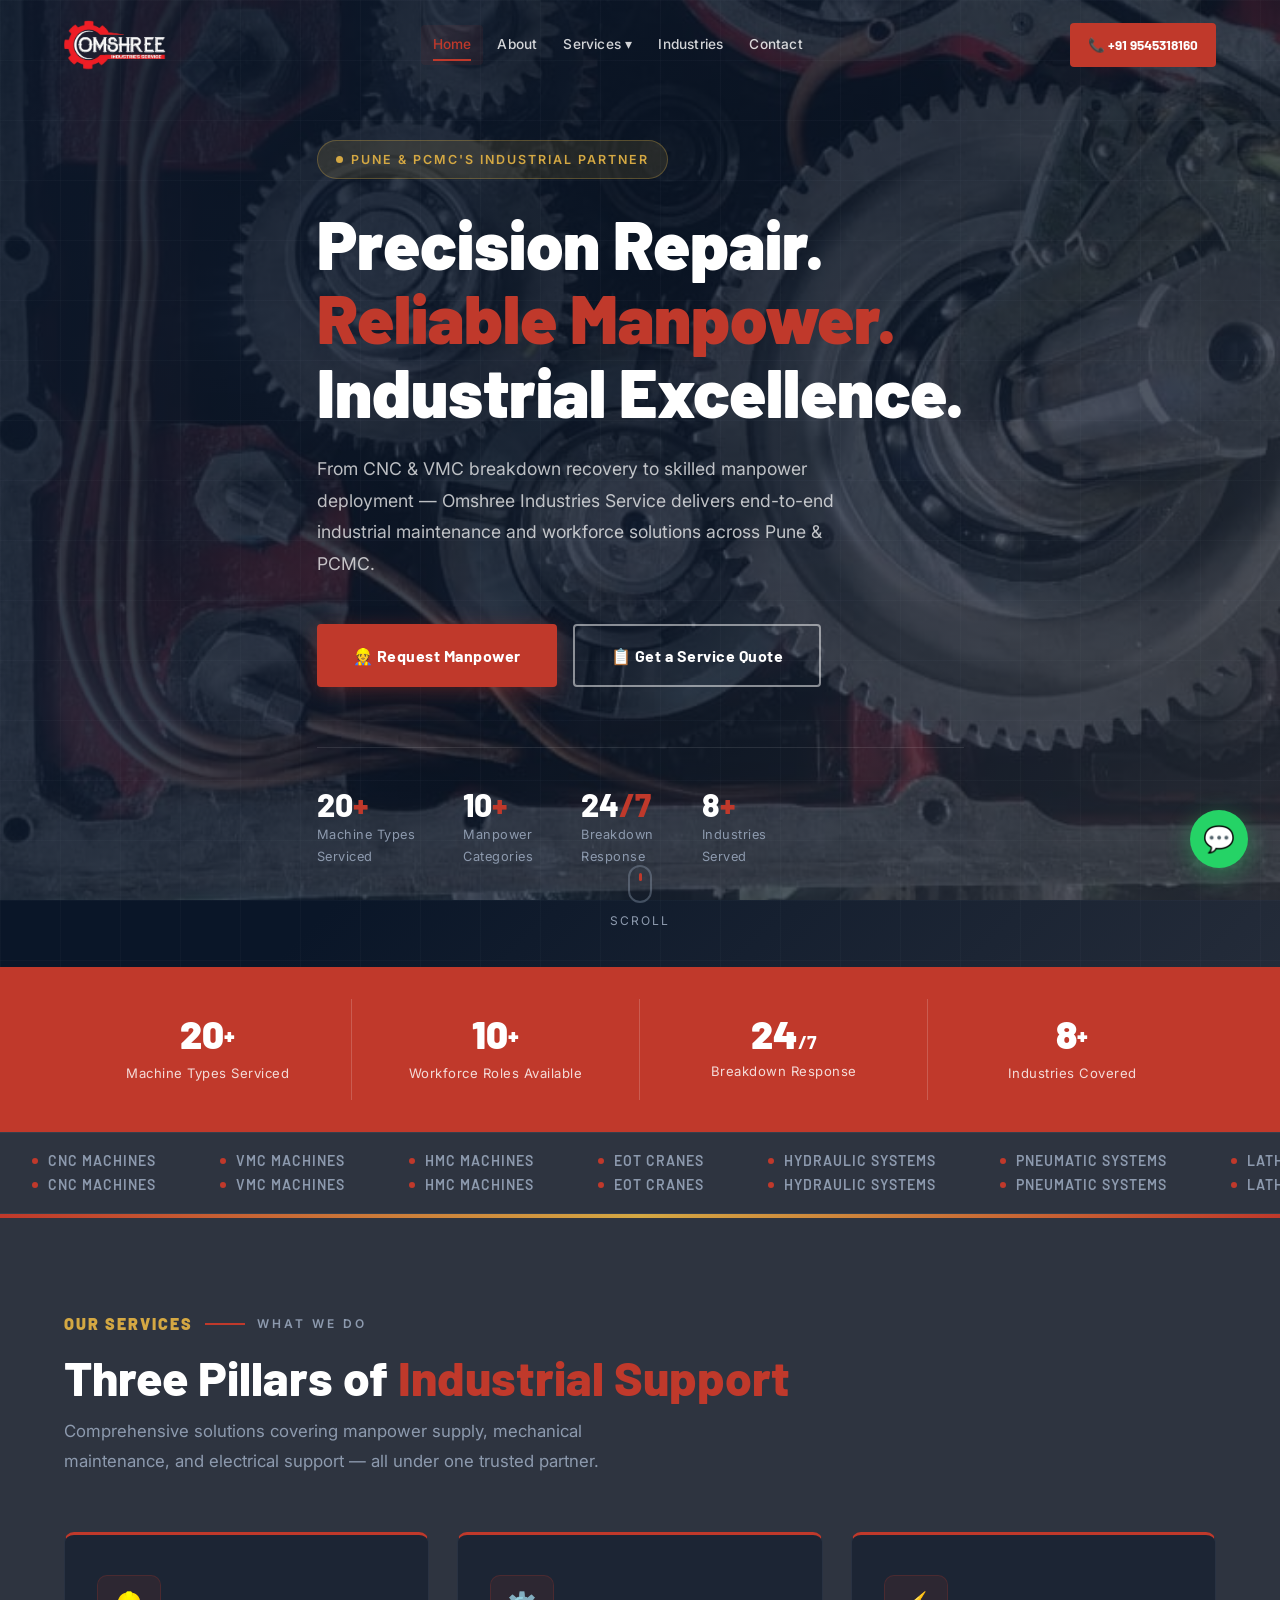
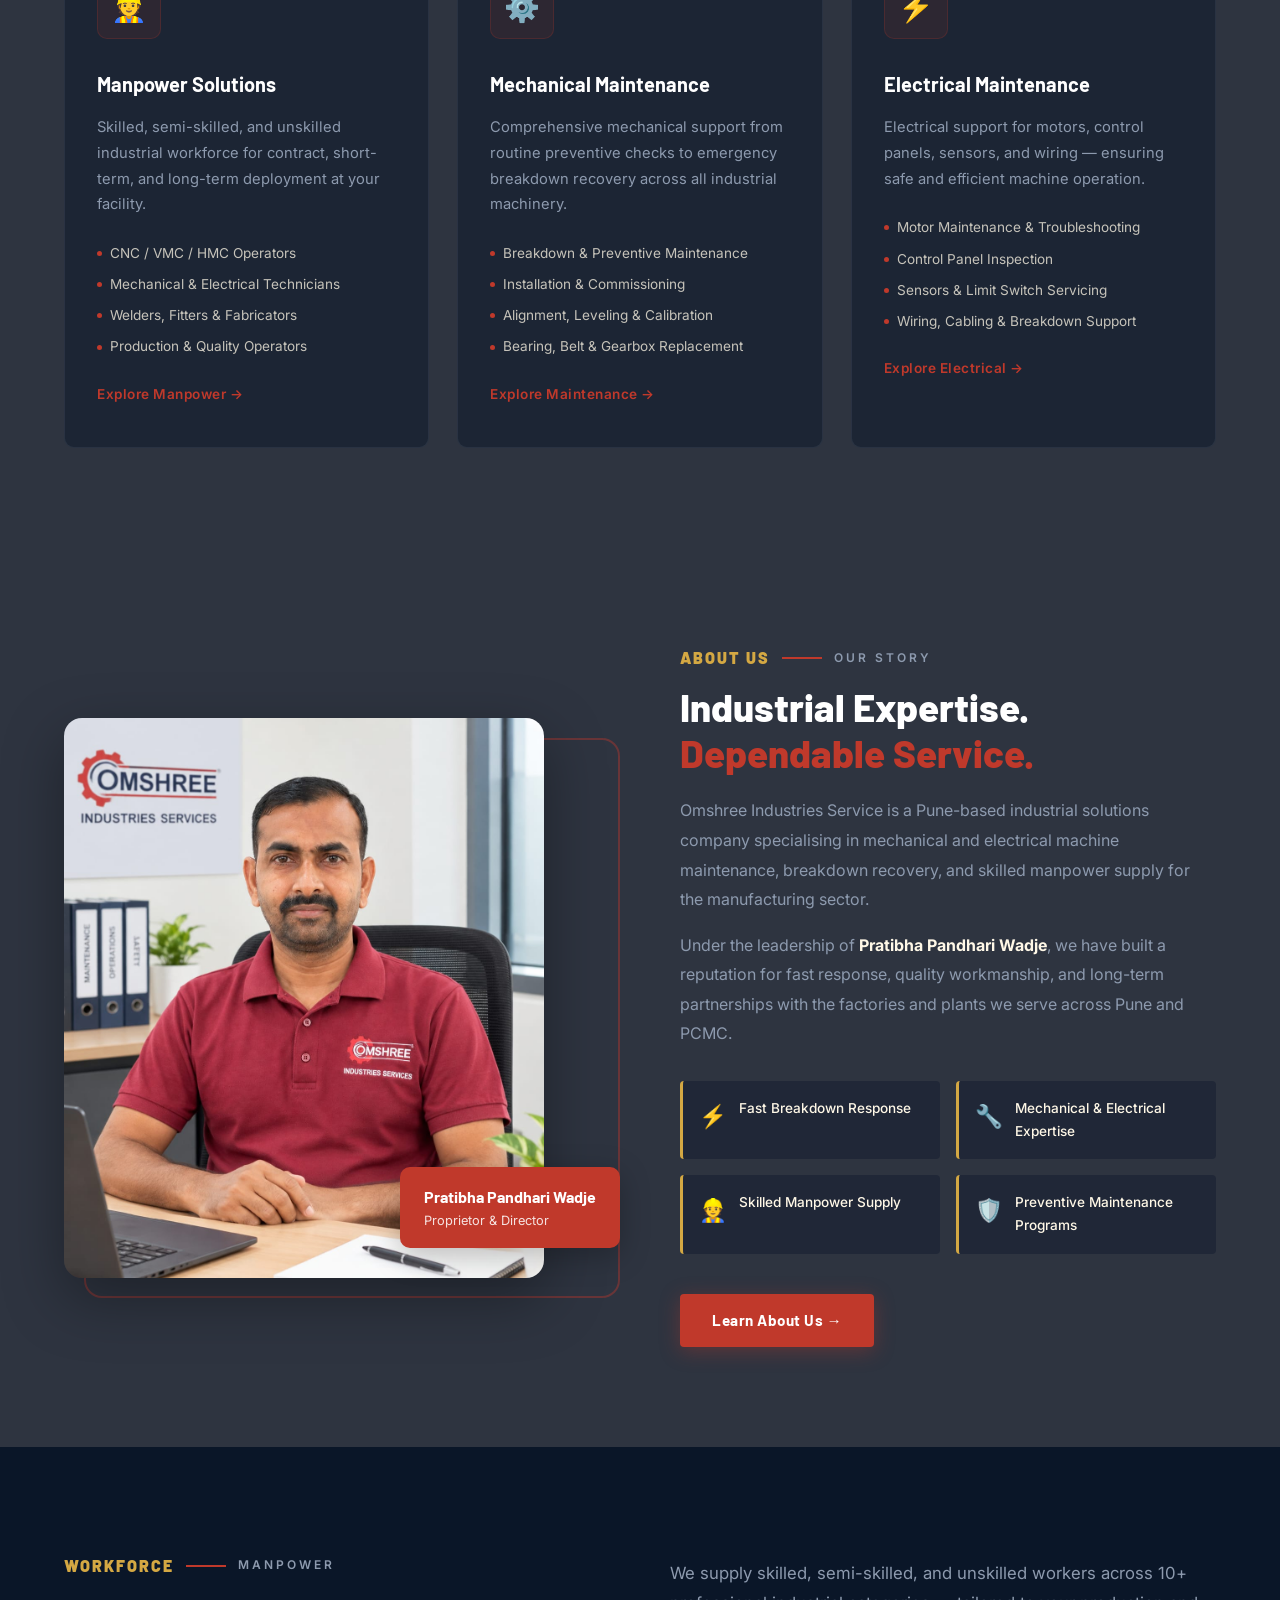
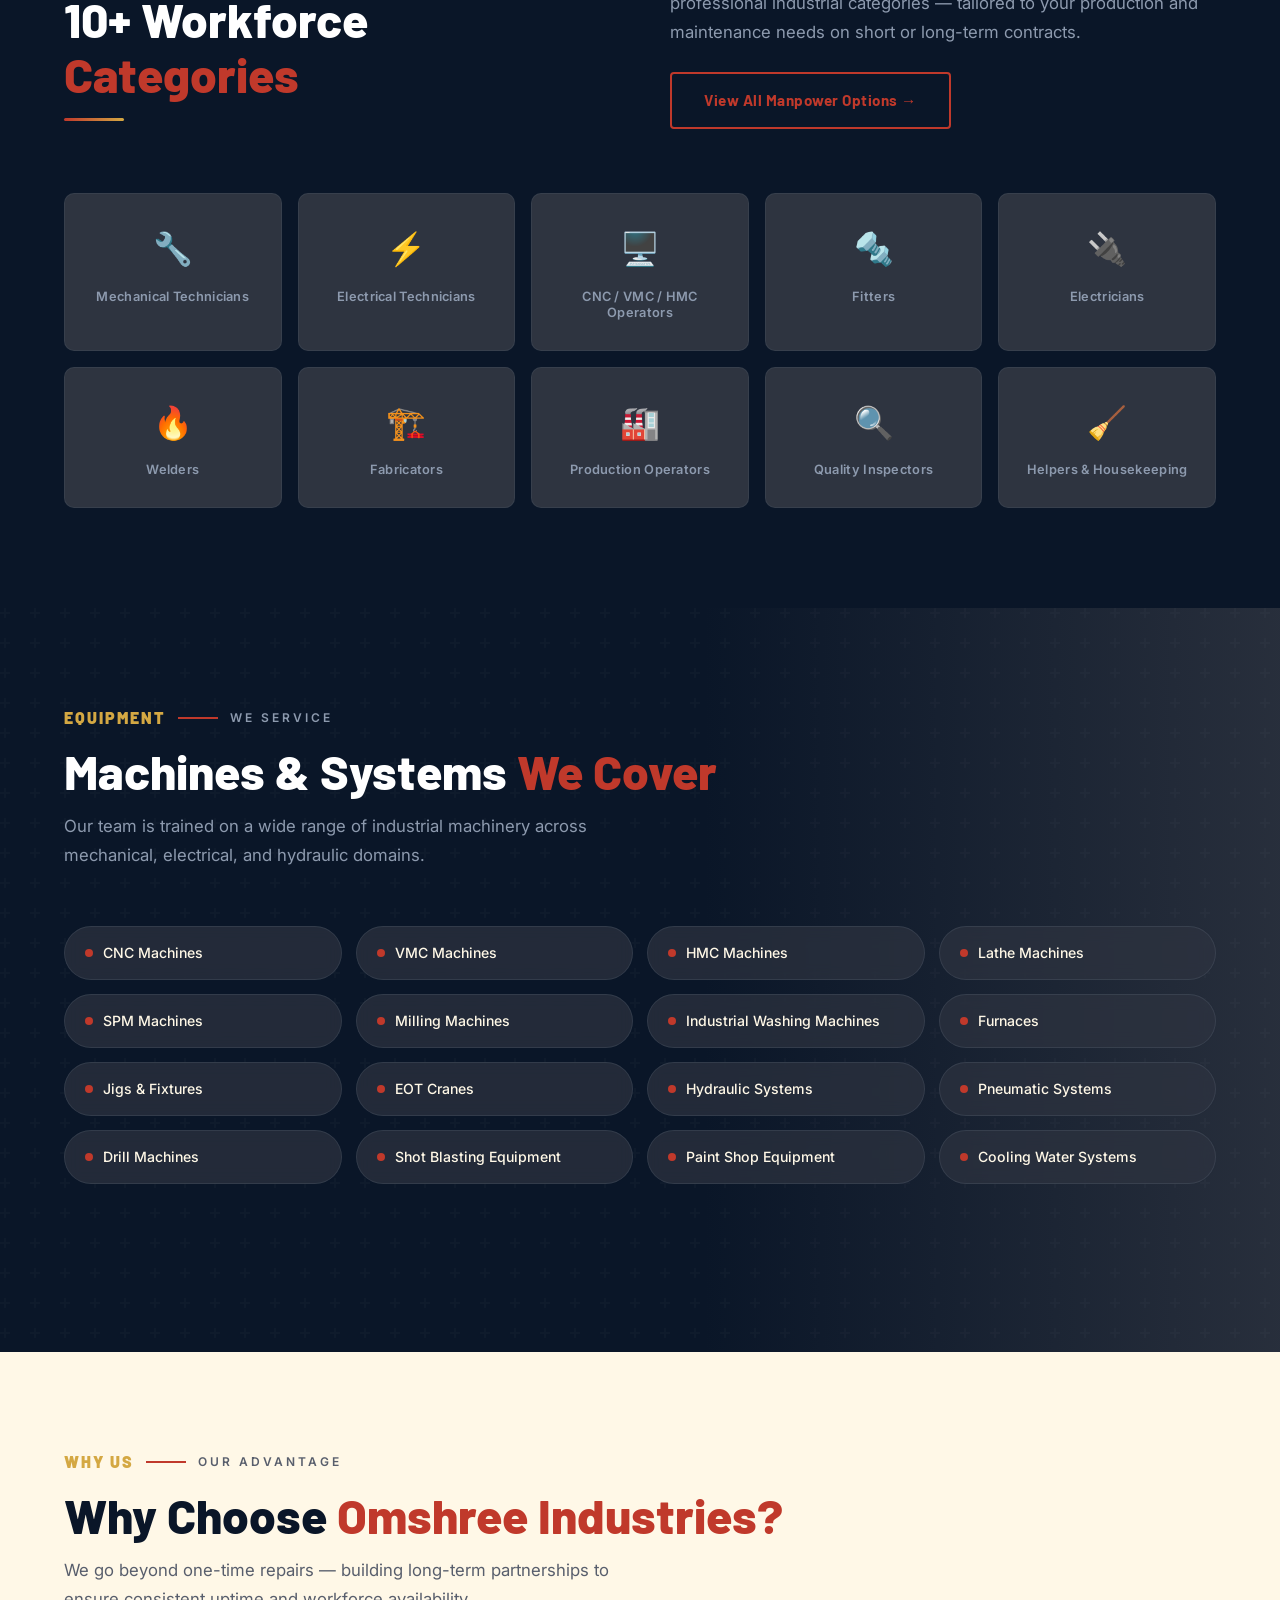
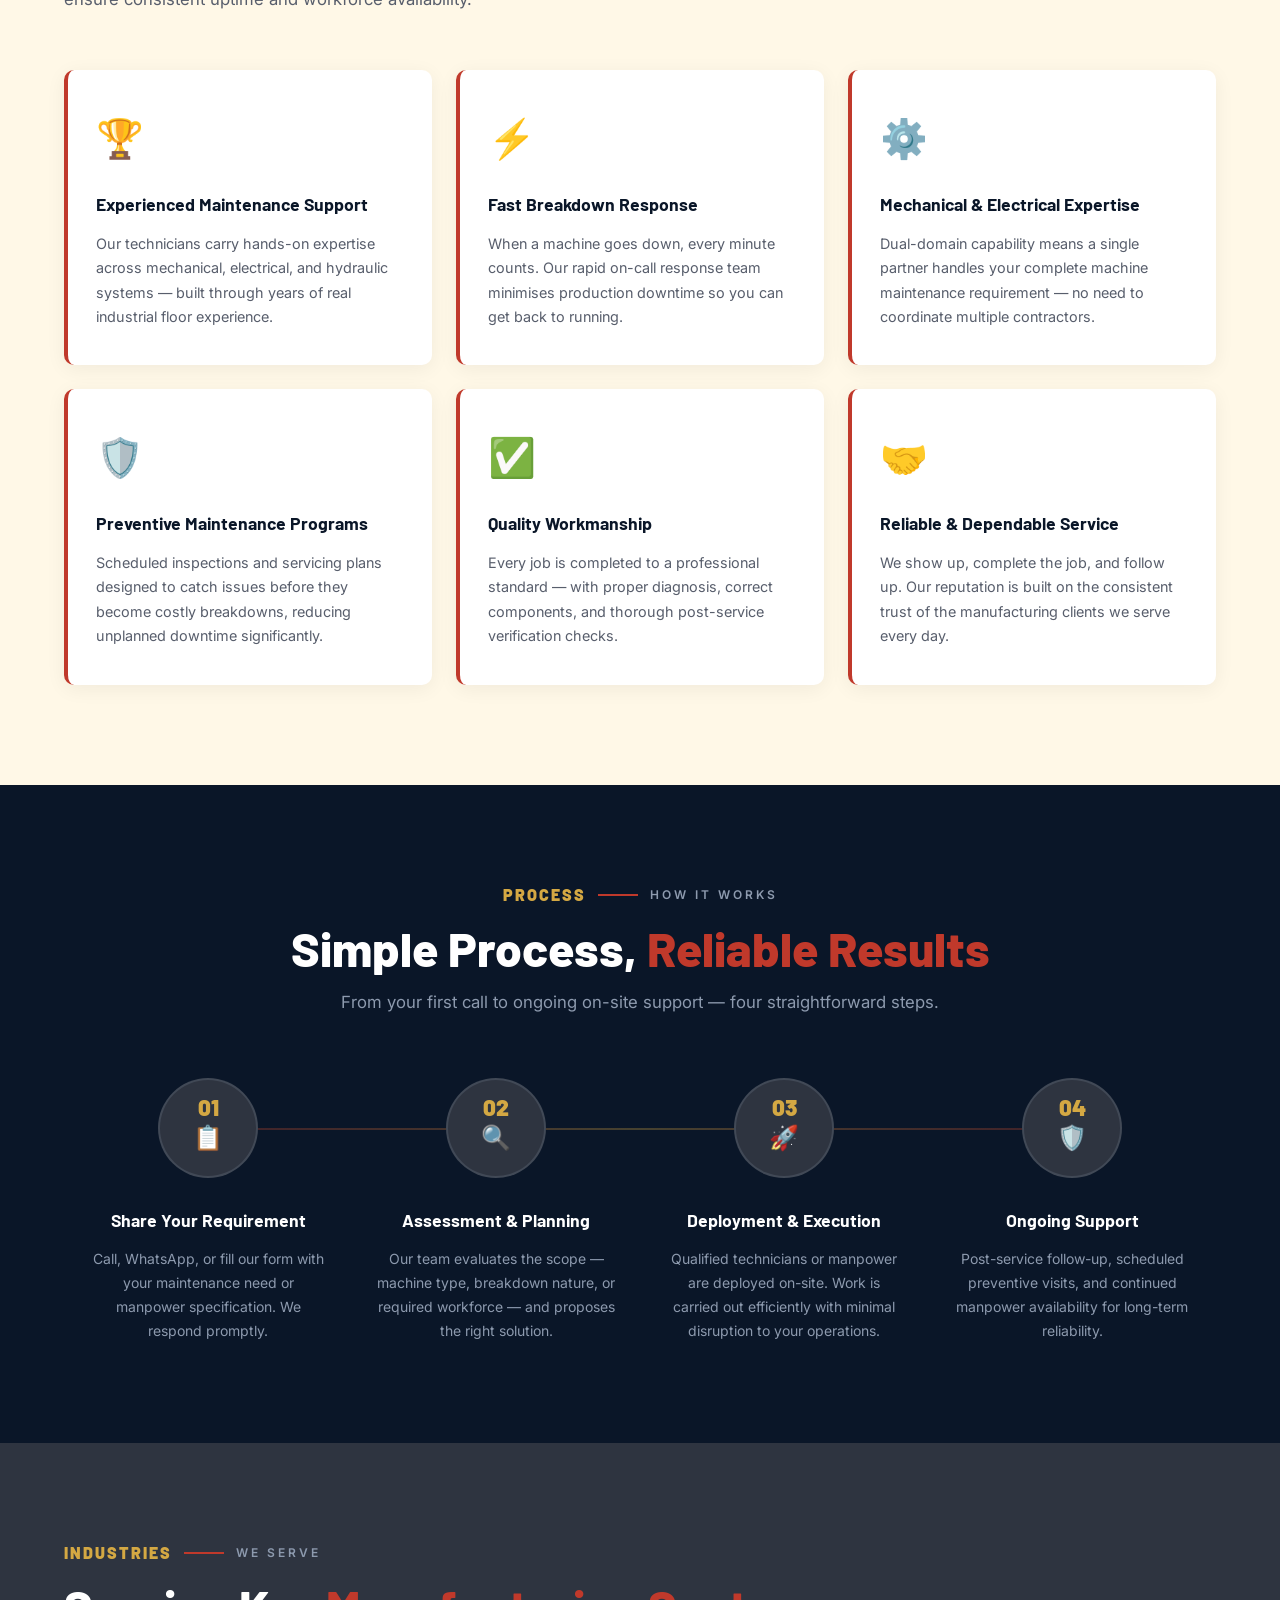
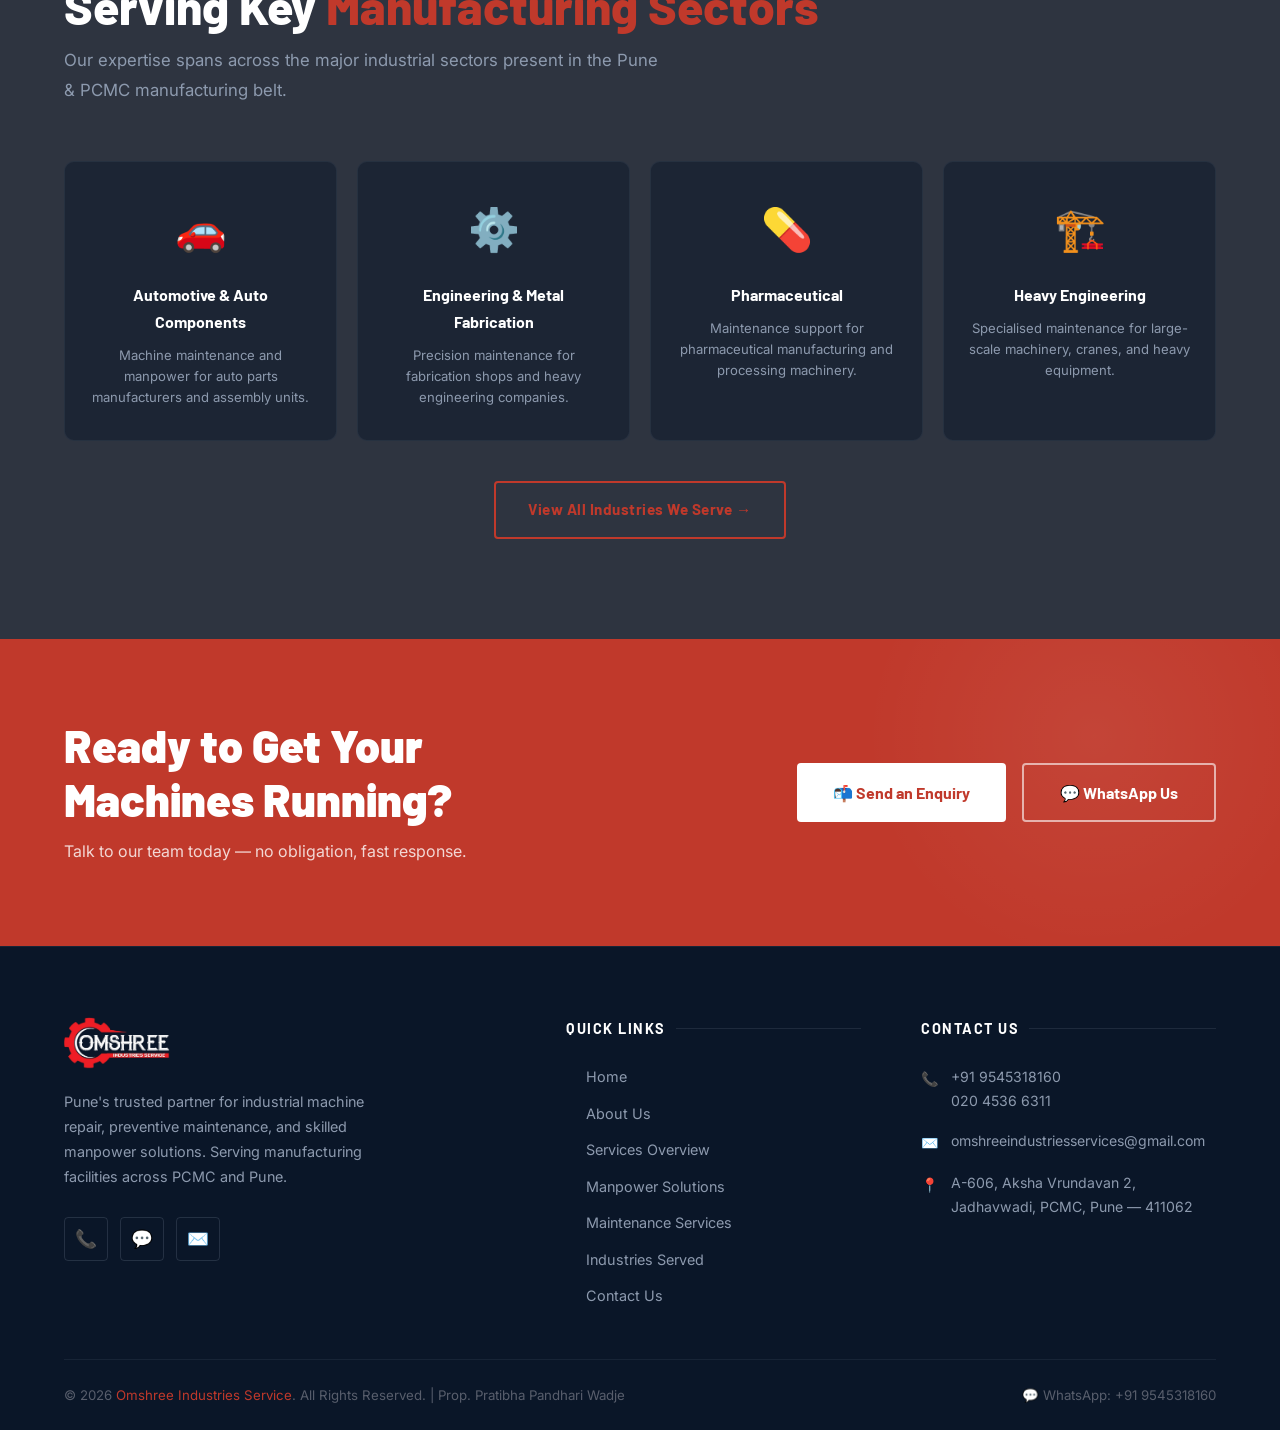
==== commit f526787c: "Add transparent logo and optimize mobile views for About journey and Industries coverage" ====
--- a/index.html
+++ b/index.html
@@ -10,7 +10,7 @@
   <meta property="og:title" content="Omshree Industries Service | Pune" />
   <meta property="og:description" content="Expert machine maintenance and skilled manpower for manufacturing companies in Pune and PCMC." />
   <meta property="og:type" content="website" />
-  <link rel="icon" type="image/jpeg" href="logo.jpg" />
+  <link rel="icon" type="image/png" href="logo.png" />
   <link rel="stylesheet" href="style.css" />
 </head>
 <body>
@@ -24,7 +24,7 @@
 <header id="header" role="banner">
   <div class="container">
     <div class="header-inner">
-      <a href="index.html" class="header-logo"><img src="logo.jpg" alt="Omshree Industries Service" width="170" height="50" /></a>
+      <a href="index.html" class="header-logo"><img src="logo.png" alt="Omshree Industries Service" width="170" height="50" /></a>
       <nav class="nav-links" aria-label="Main Navigation">
         <a href="index.html" class="nav-active">Home</a>
         <a href="about.html">About</a>
@@ -321,7 +321,7 @@
   <div class="container">
     <div class="footer-grid">
       <div class="footer-brand">
-        <img src="logo.jpg" alt="Omshree Industries Service" width="160" height="48" loading="lazy" />
+        <img src="logo.png" alt="Omshree Industries Service" width="160" height="48" loading="lazy" />
         <p>Pune's trusted partner for industrial machine repair, preventive maintenance, and skilled manpower solutions. Serving manufacturing facilities across PCMC and Pune.</p>
         <div style="display:flex;gap:12px;"><a href="tel:+919545318160" class="social-btn" title="Call">📞</a><a href="https://wa.me/919545318160" class="social-btn" title="WhatsApp" target="_blank" rel="noopener noreferrer">💬</a><a href="mailto:omshreeindustriesservices@gmail.com" class="social-btn" title="Email">✉️</a></div>
       </div>
--- a/style.css
+++ b/style.css
@@ -356,6 +356,11 @@
 .form-success .success-icon { font-size: 3.5rem; margin-bottom: 16px; }
 .form-success h4 { font-family: var(--font-heading); font-weight: 700; color: var(--machined-gold); font-size: 1.5rem; margin-bottom: 8px; }
 .form-success p { color: var(--steel-silver); }
+
+/* ─── TWO-COLUMN RESPONSIVE LAYOUT ──────────────────────── */
+.two-col-layout { display: grid; grid-template-columns: 1fr 1fr; gap: 80px; align-items: start; }
+.two-col-layout.align-center { align-items: center; }
+.coverage-card { background: rgba(10,22,40,0.5); border: 1px solid rgba(141,154,174,0.12); border-radius: 18px; padding: 48px 40px; }
 
 /* ─── ABOUT PAGE SPECIFIC ────────────────────────────────── */
 .timeline { position: relative; padding-left: 40px; }
@@ -529,6 +534,7 @@
   .contact-methods-grid { grid-template-columns: repeat(2, 1fr); }
   .hours-grid { grid-template-columns: 1fr; }
   .value-cards { grid-template-columns: 1fr; }
+  .two-col-layout { grid-template-columns: 1fr; gap: 48px; }
 }
 
 @media (max-width: 640px) {
@@ -555,4 +561,8 @@
   .cta-actions { flex-direction: column; width: 100%; }
   .btn-white, .btn-ghost-white { justify-content: center; }
   .hero-title { font-size: clamp(2rem, 8vw, 3rem); }
+  .two-col-layout { gap: 36px; }
+  .coverage-card { padding: 28px 20px; }
+  .timeline { padding-left: 32px; }
+  .timeline-dot { left: -39px; width: 14px; height: 14px; }
 }
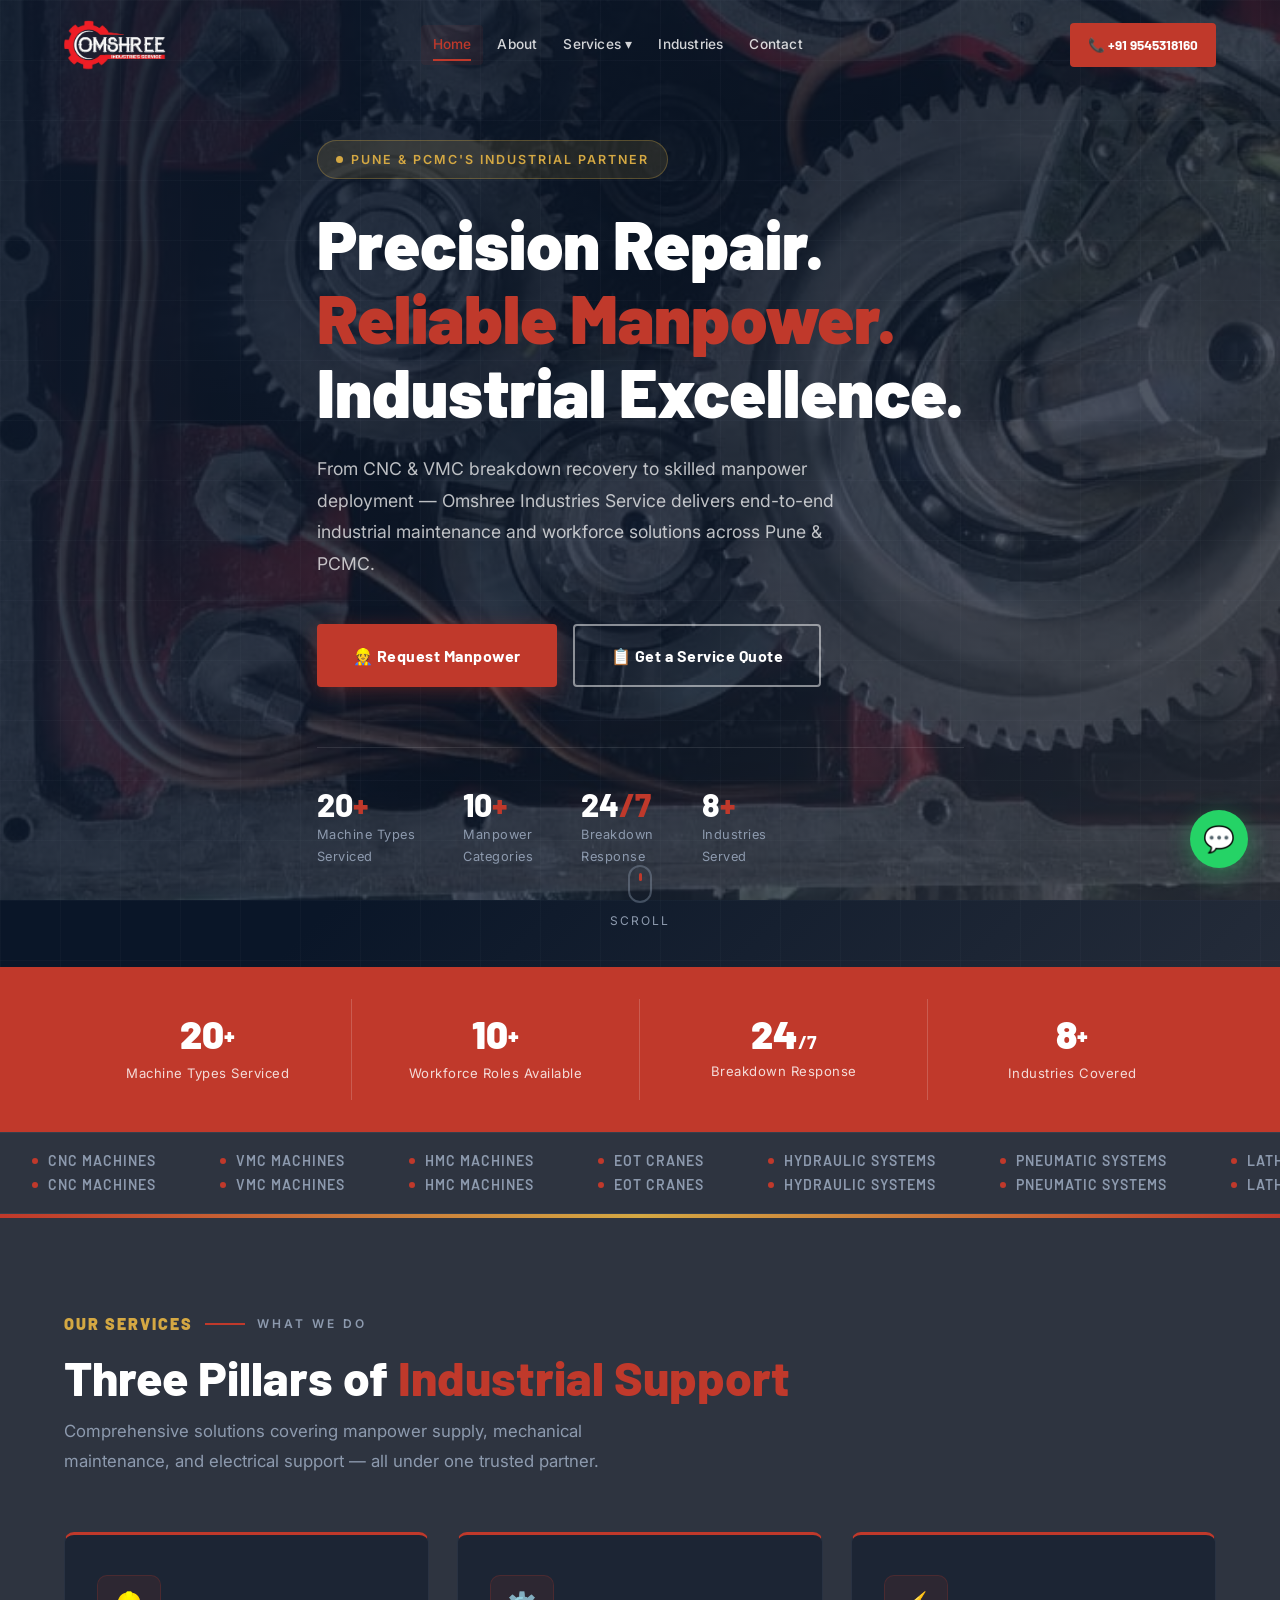
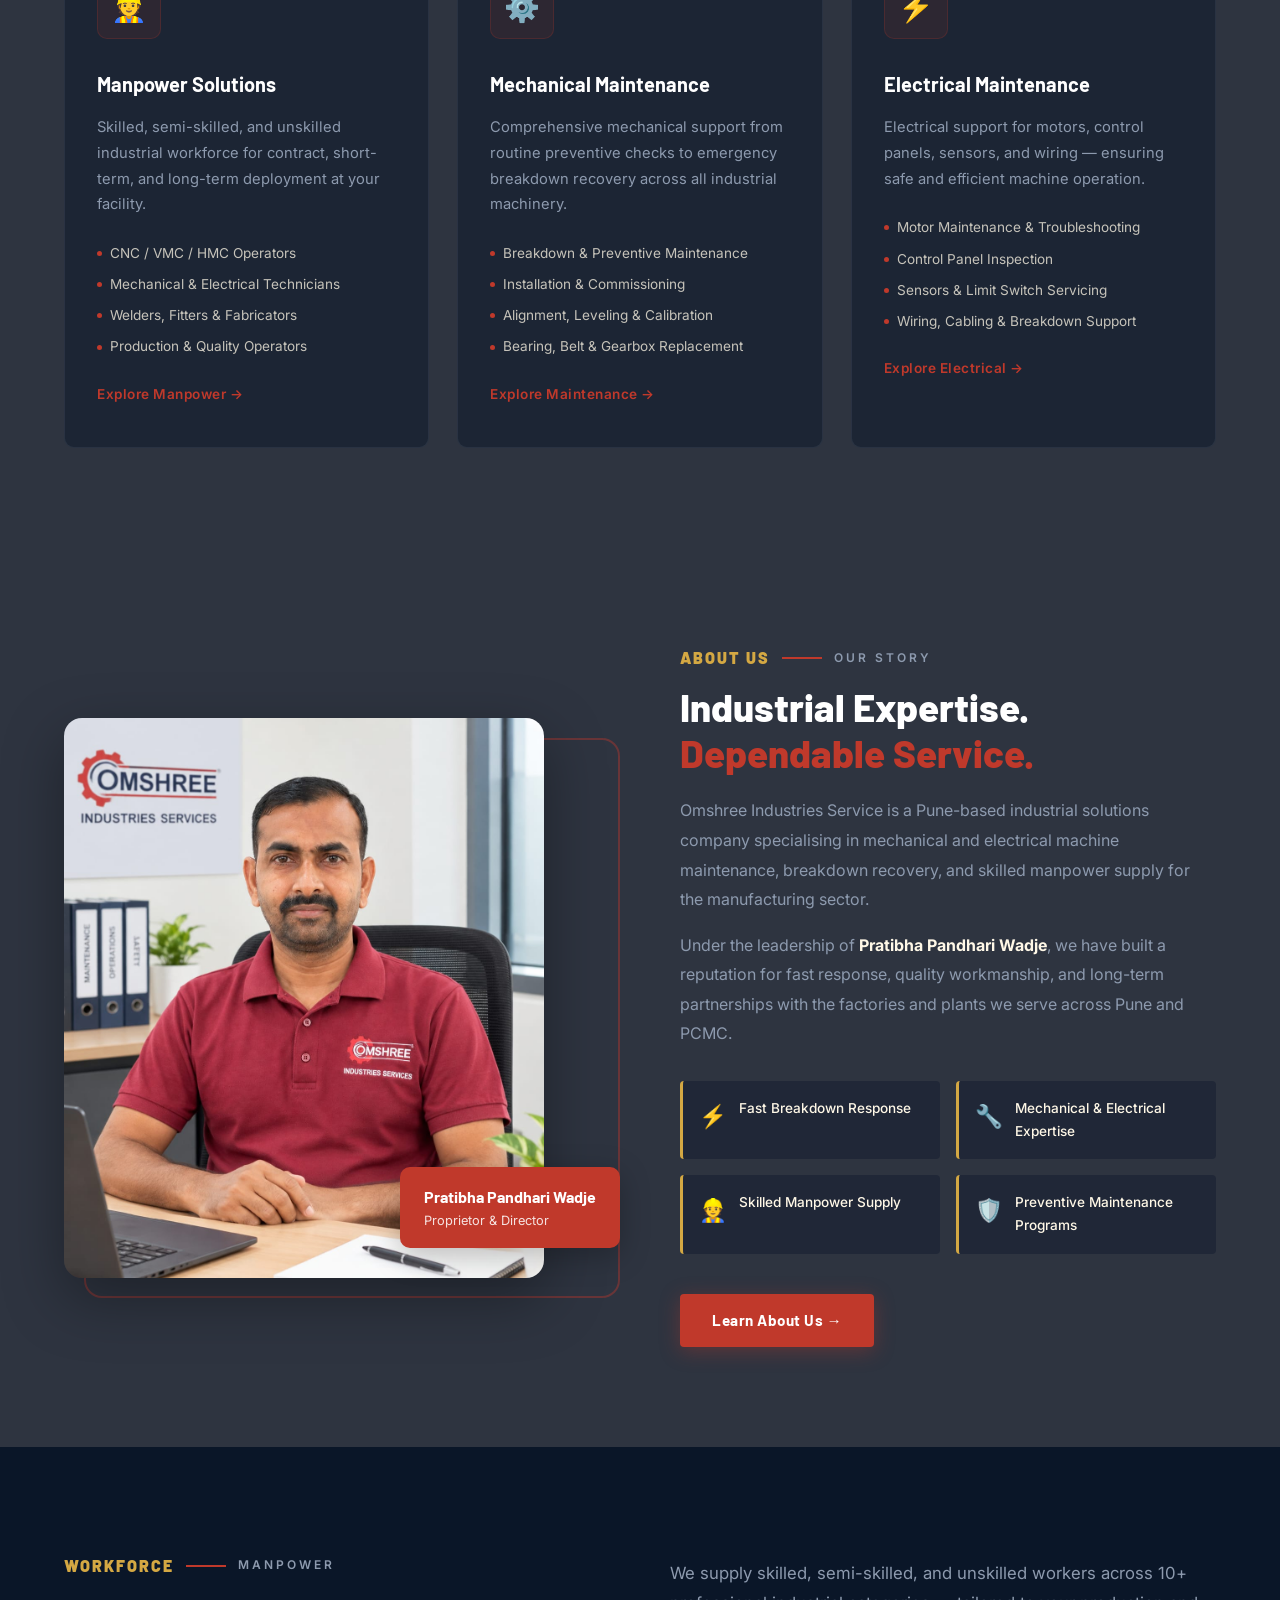
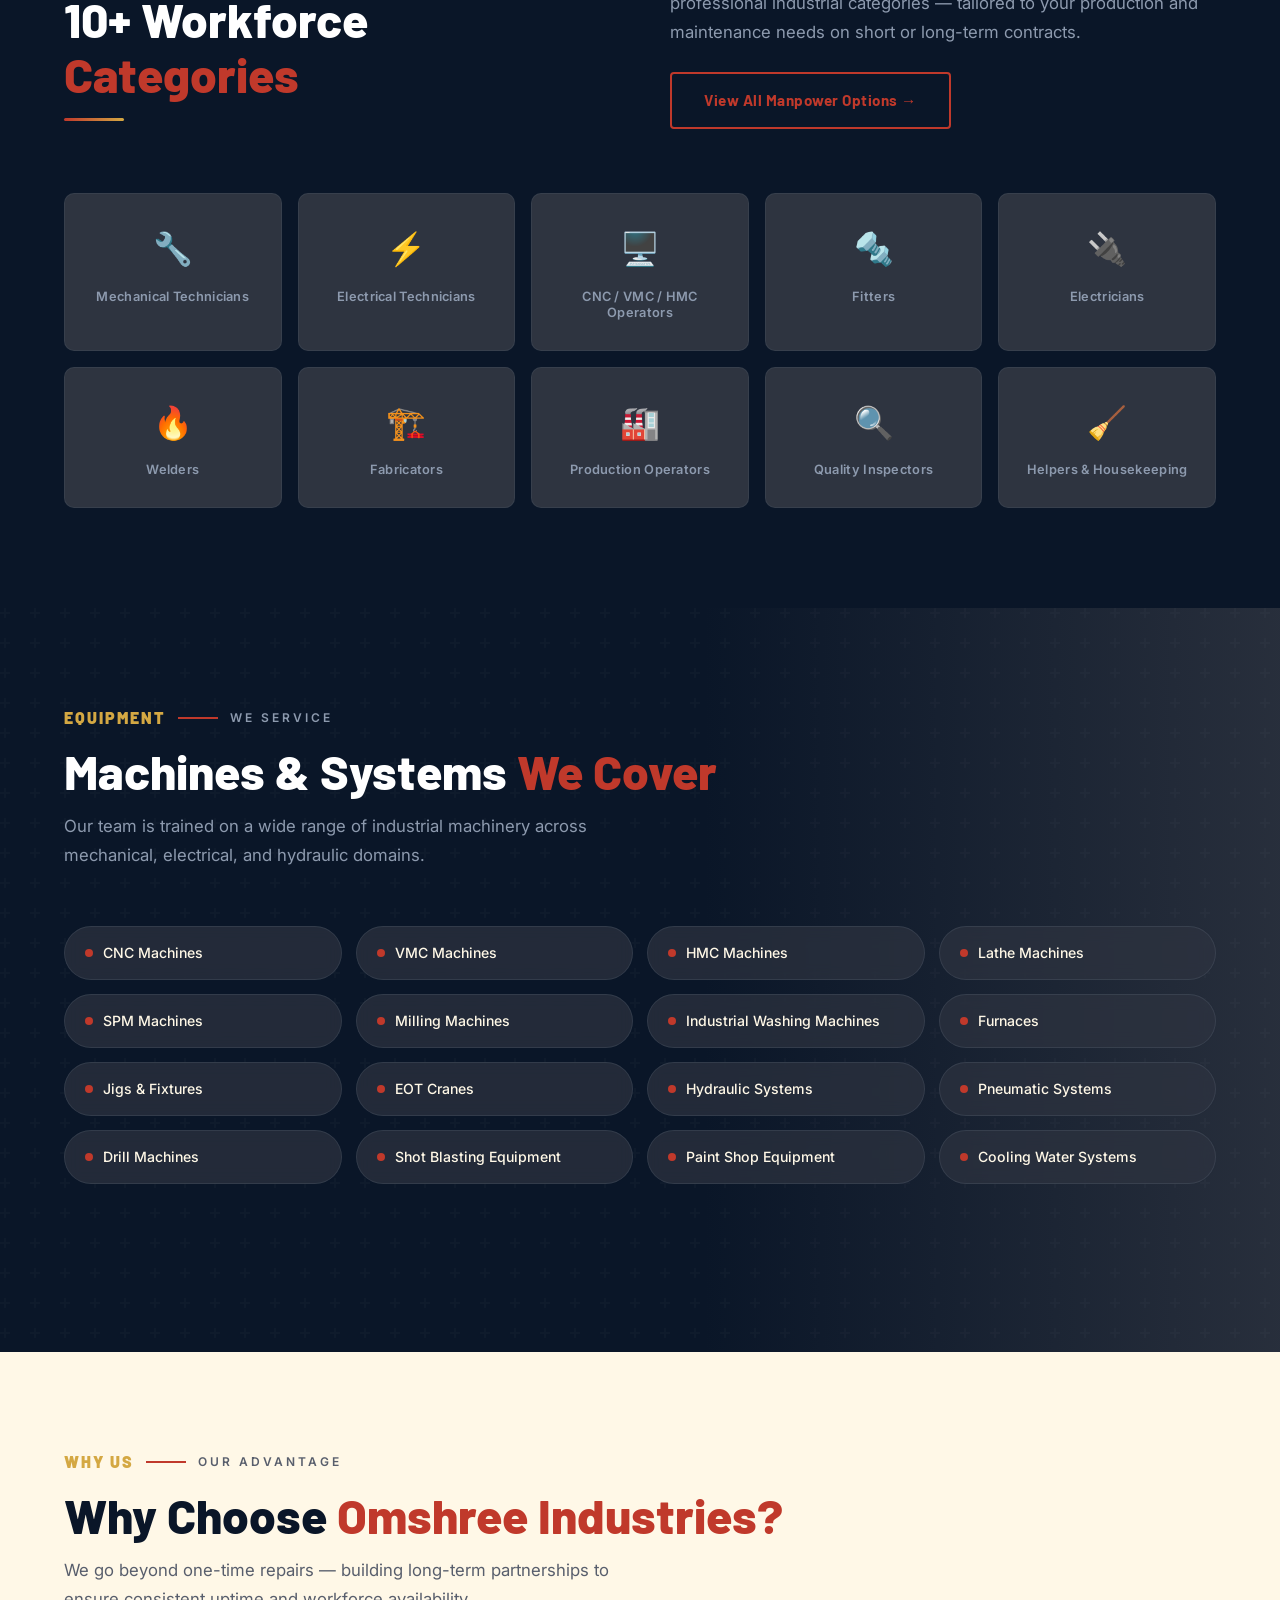
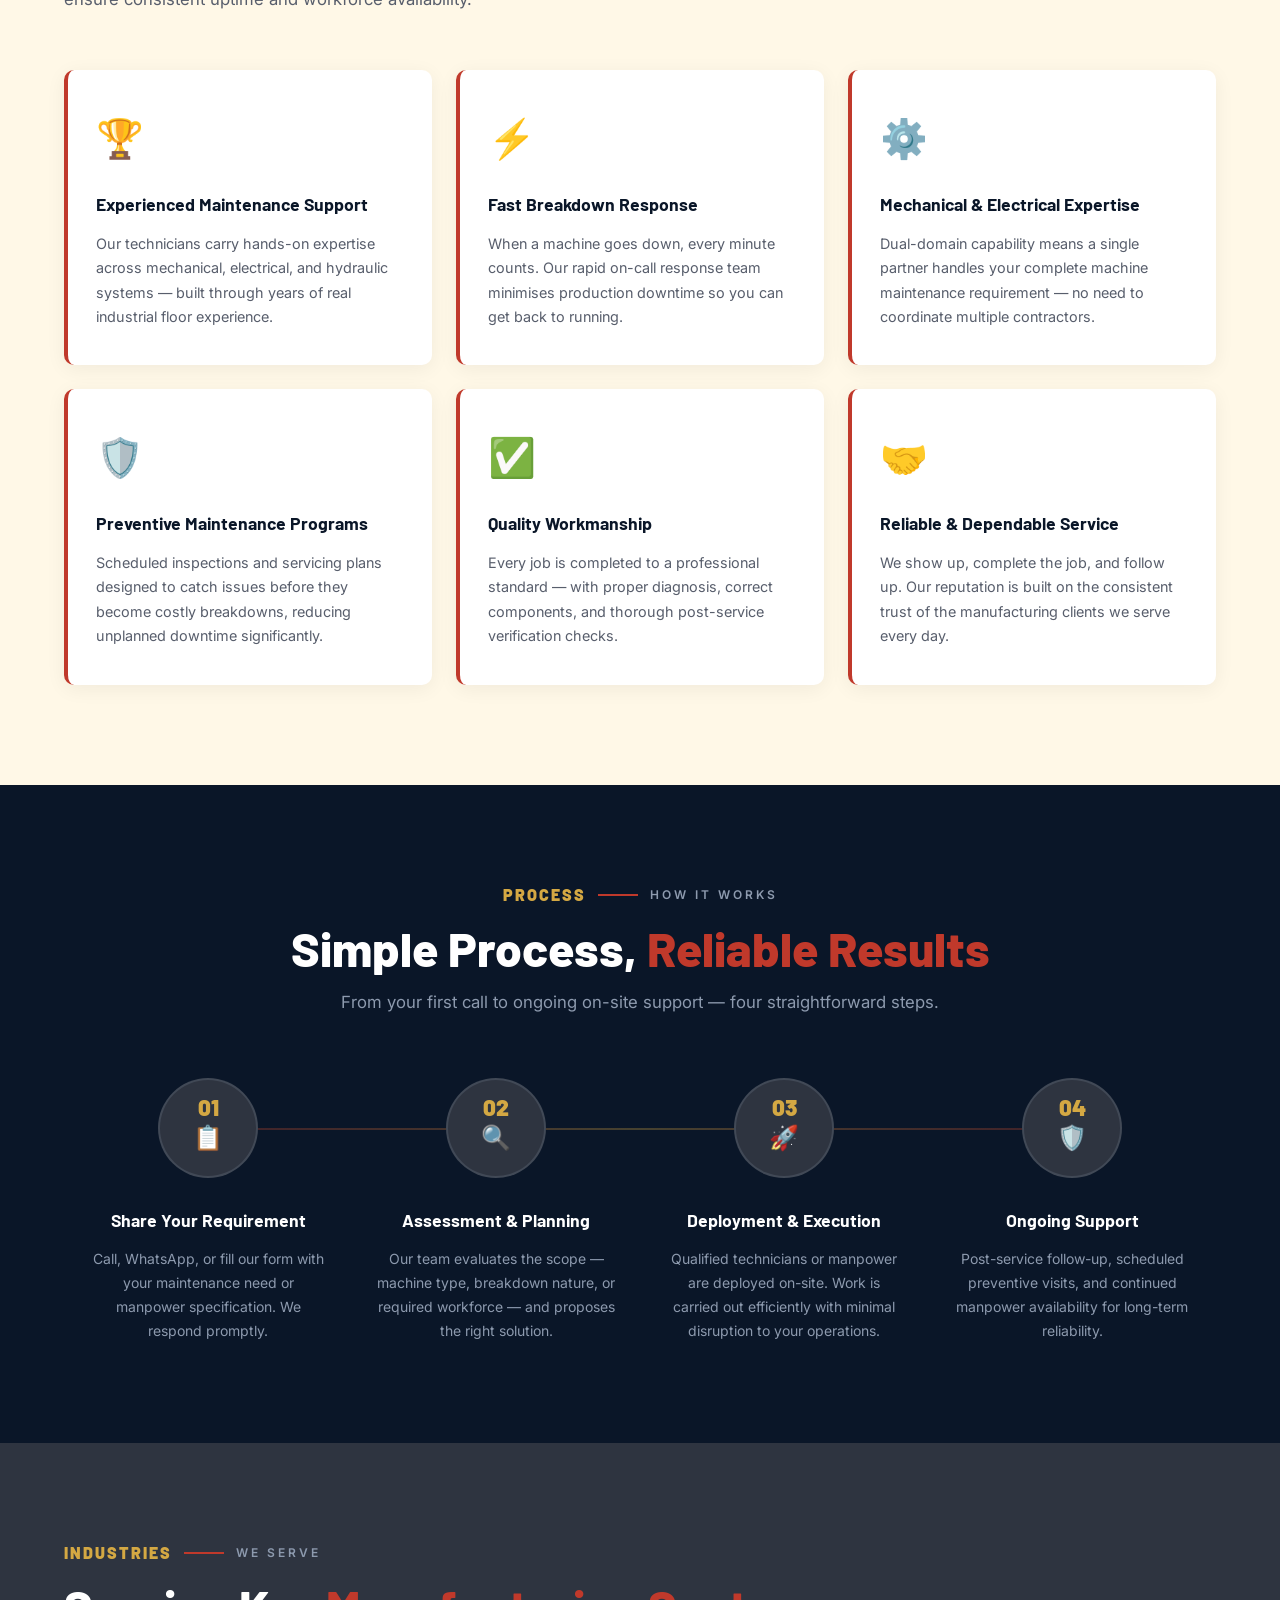
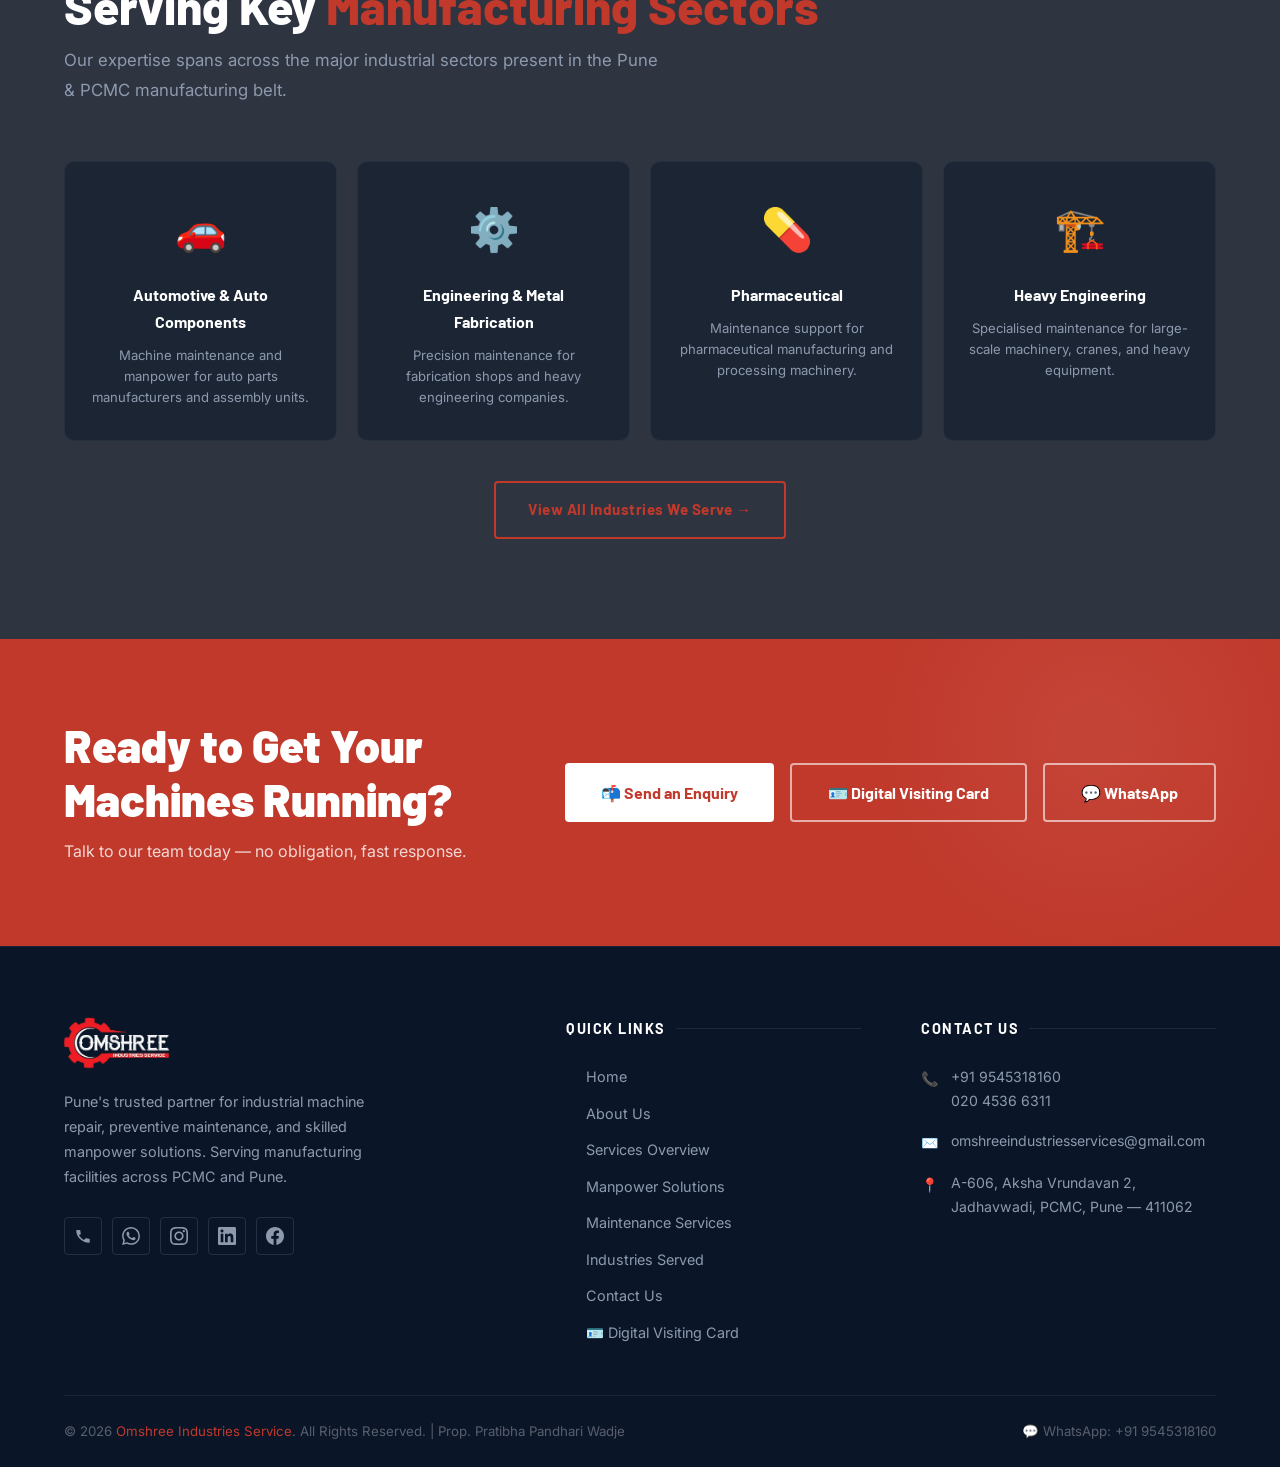
==== commit 1b5460d2: "Add Digital Visiting Card feature and integrate client social media profiles" ====
--- a/index.html
+++ b/index.html
@@ -310,7 +310,8 @@
       <div class="cta-text reveal reveal-left"><h2>Ready to Get Your<br>Machines Running?</h2><p>Talk to our team today — no obligation, fast response.</p></div>
       <div class="cta-actions reveal reveal-right">
         <a href="contact.html" class="btn-white">📬 Send an Enquiry</a>
-        <a href="https://wa.me/919545318160" class="btn-ghost-white" target="_blank" rel="noopener noreferrer">💬 WhatsApp Us</a>
+        <a href="contact.html#digital-card" class="btn-ghost-white">🪪 Digital Visiting Card</a>
+        <a href="https://wa.me/919545318160" class="btn-ghost-white" target="_blank" rel="noopener noreferrer">💬 WhatsApp</a>
       </div>
     </div>
   </div>
@@ -323,7 +324,13 @@
       <div class="footer-brand">
         <img src="logo.png" alt="Omshree Industries Service" width="160" height="48" loading="lazy" />
         <p>Pune's trusted partner for industrial machine repair, preventive maintenance, and skilled manpower solutions. Serving manufacturing facilities across PCMC and Pune.</p>
-        <div style="display:flex;gap:12px;"><a href="tel:+919545318160" class="social-btn" title="Call">📞</a><a href="https://wa.me/919545318160" class="social-btn" title="WhatsApp" target="_blank" rel="noopener noreferrer">💬</a><a href="mailto:omshreeindustriesservices@gmail.com" class="social-btn" title="Email">✉️</a></div>
+        <div class="social-links">
+          <a href="tel:+919545318160" class="social-btn-sm wa" title="Call"><svg viewBox="0 0 24 24"><path d="M6.6 10.8c1.4 2.8 3.8 5.1 6.6 6.6l2.2-2.2c.3-.3.7-.4 1-.2 1.1.4 2.3.6 3.6.6.6 0 1 .4 1 1V20c0 .6-.4 1-1 1C11 21 3 13 3 5c0-.6.4-1 1-1h3.5c.6 0 1 .4 1 1 0 1.3.2 2.5.6 3.6.1.3 0 .7-.2 1L6.6 10.8z"/></svg></a>
+          <a href="https://wa.me/919545318160" class="social-btn-sm wa" title="WhatsApp" target="_blank" rel="noopener noreferrer"><svg viewBox="0 0 24 24"><path d="M17.472 14.382c-.297-.149-1.758-.867-2.03-.967-.273-.099-.471-.148-.67.15-.197.297-.767.966-.94 1.164-.173.199-.347.223-.644.075-.297-.15-1.255-.463-2.39-1.475-.883-.788-1.48-1.761-1.653-2.059-.173-.297-.018-.458.13-.606.134-.133.298-.347.446-.52.149-.174.198-.298.298-.497.099-.198.05-.371-.025-.52-.075-.149-.669-1.612-.916-2.207-.242-.579-.487-.5-.669-.51-.173-.008-.371-.01-.57-.01-.198 0-.52.074-.792.372-.272.297-1.04 1.016-1.04 2.479 0 1.462 1.065 2.875 1.213 3.074.149.198 2.096 3.2 5.077 4.487.709.306 1.262.489 1.694.625.712.227 1.36.195 1.871.118.571-.085 1.758-.719 2.006-1.413.248-.694.248-1.289.173-1.413-.074-.124-.272-.198-.57-.347m-5.421 7.403h-.004a9.87 9.87 0 01-5.031-1.378l-.361-.214-3.741.982.998-3.648-.235-.374a9.86 9.86 0 01-1.51-5.26c.001-5.45 4.436-9.884 9.888-9.884 2.64 0 5.122 1.03 6.988 2.898a9.825 9.825 0 012.893 6.994c-.003 5.45-4.437 9.884-9.885 9.884m8.413-18.297A11.815 11.815 0 0012.05 0C5.495 0 .16 5.335.157 11.892c0 2.096.547 4.142 1.588 5.945L.057 24l6.305-1.654a11.882 11.882 0 005.683 1.448h.005c6.554 0 11.89-5.335 11.893-11.893a11.821 11.821 0 00-3.48-8.413z"/></svg></a>
+          <a href="https://www.instagram.com/omshree_industries_service/" class="social-btn-sm ig" title="Instagram" target="_blank" rel="noopener noreferrer"><svg viewBox="0 0 24 24"><path d="M12 2.163c3.204 0 3.584.012 4.85.07 3.252.148 4.771 1.691 4.919 4.919.058 1.265.069 1.645.069 4.849 0 3.205-.012 3.584-.069 4.849-.149 3.225-1.664 4.771-4.919 4.919-1.266.058-1.644.07-4.85.07-3.204 0-3.584-.012-4.849-.07-3.26-.149-4.771-1.699-4.919-4.92-.058-1.265-.07-1.644-.07-4.849 0-3.204.013-3.583.07-4.849.149-3.227 1.664-4.771 4.919-4.919 1.266-.057 1.645-.069 4.849-.069zm0-2.163c-3.259 0-3.667.014-4.947.072-4.358.2-6.78 2.618-6.98 6.98-.059 1.281-.073 1.689-.073 4.948 0 3.259.014 3.668.072 4.948.2 4.358 2.618 6.78 6.98 6.98 1.281.058 1.689.072 4.948.072 3.259 0 3.668-.014 4.948-.072 4.354-.2 6.782-2.618 6.979-6.98.059-1.28.073-1.689.073-4.948 0-3.259-.014-3.667-.072-4.947-.196-4.354-2.617-6.78-6.979-6.98-1.281-.059-1.69-.073-4.949-.073zm0 5.838c-3.403 0-6.162 2.759-6.162 6.162s2.759 6.163 6.162 6.163 6.162-2.759 6.162-6.163c0-3.403-2.759-6.162-6.162-6.162zm0 10.162c-2.209 0-4-1.79-4-4 0-2.209 1.791-4 4-4s4 1.791 4 4c0 2.21-1.791 4-4 4zm6.406-11.845c-.796 0-1.441.645-1.441 1.44s.645 1.44 1.441 1.44c.795 0 1.439-.645 1.439-1.44s-.644-1.44-1.439-1.44z"/></svg></a>
+          <a href="https://www.linkedin.com/in/pratibha-wadje-585568360/?isSelfProfile=true" class="social-btn-sm li" title="LinkedIn" target="_blank" rel="noopener noreferrer"><svg viewBox="0 0 24 24"><path d="M20.447 20.452h-3.554v-5.569c0-1.328-.027-3.037-1.852-3.037-1.853 0-2.136 1.445-2.136 2.939v5.667H9.351V9h3.414v1.561h.046c.477-.9 1.637-1.85 3.37-1.85 3.601 0 4.267 2.37 4.267 5.455v6.286zM5.337 7.433c-1.144 0-2.063-.926-2.063-2.065 0-1.138.92-2.063 2.063-2.063 1.14 0 2.064.925 2.064 2.063 0 1.139-.925 2.065-2.064 2.065zm1.782 13.019H3.555V9h3.564v11.452zM22.225 0H1.771C.792 0 0 .774 0 1.729v20.542C0 23.227.792 24 1.771 24h20.451C23.2 24 24 23.227 24 22.271V1.729C24 .774 23.2 0 22.222 0h.003z"/></svg></a>
+          <a href="https://www.facebook.com/profile.php?id=61595515780382" class="social-btn-sm fb" title="Facebook" target="_blank" rel="noopener noreferrer"><svg viewBox="0 0 24 24"><path d="M24 12.073c0-6.627-5.373-12-12-12s-12 5.373-12 12c0 5.99 4.388 10.954 10.125 11.854v-8.385H7.078v-3.47h3.047V9.43c0-3.007 1.792-4.669 4.533-4.669 1.312 0 2.686.235 2.686.235v2.953H15.83c-1.491 0-1.956.925-1.956 1.874v2.25h3.328l-.532 3.47h-2.796v8.385C19.612 23.027 24 18.062 24 12.073z"/></svg></a>
+        </div>
       </div>
       <nav class="footer-col" aria-label="Footer Navigation">
         <h4>Quick Links</h4>
@@ -335,6 +342,7 @@
           <li><a href="maintenance.html">Maintenance Services</a></li>
           <li><a href="industries.html">Industries Served</a></li>
           <li><a href="contact.html">Contact Us</a></li>
+          <li><a href="contact.html#digital-card">🪪 Digital Visiting Card</a></li>
         </ul>
       </nav>
       <address class="footer-col" style="font-style:normal;" aria-label="Contact">
--- a/style.css
+++ b/style.css
@@ -486,6 +486,46 @@
 .footer-bottom { border-top: 1px solid rgba(141,154,174,0.1); padding: 24px 0; display: flex; align-items: center; justify-content: space-between; gap: 20px; }
 .footer-bottom p { font-size: 0.83rem; color: var(--davys-grey); }
 .footer-bottom p span { color: var(--persian-red); }
+
+/* ─── SOCIAL MEDIA BUTTONS ───────────────────────────────── */
+.social-links { display: flex; gap: 10px; flex-wrap: wrap; }
+.social-btn-sm { width: 38px; height: 38px; border-radius: var(--radius-sm); border: 1px solid rgba(141,154,174,0.2); display: flex; align-items: center; justify-content: center; color: var(--steel-silver); transition: all var(--t-smooth); flex-shrink: 0; }
+.social-btn-sm svg { width: 18px; height: 18px; fill: currentColor; }
+.social-btn-sm:hover { transform: translateY(-3px); box-shadow: 0 8px 20px rgba(0,0,0,0.3); }
+.social-btn-sm.ig:hover { background: radial-gradient(circle at 30% 110%, #fdf497 0%, #fd5949 45%, #d6249f 60%, #285AEB 90%); border-color: transparent; color: var(--white); }
+.social-btn-sm.li:hover { background: #0A66C2; border-color: #0A66C2; color: var(--white); }
+.social-btn-sm.fb:hover { background: #1877F2; border-color: #1877F2; color: var(--white); }
+.social-btn-sm.wa:hover { background: #25D366; border-color: #25D366; color: var(--white); }
+
+/* ─── DIGITAL VISITING CARD ──────────────────────────────── */
+.vcard-section { background: var(--oxford-blue); padding: var(--section-py) 0; }
+.vcard-wrapper { display: flex; gap: 60px; align-items: center; justify-content: center; flex-wrap: wrap; }
+.vcard-frame { position: relative; border-radius: 16px; overflow: hidden; box-shadow: 0 20px 60px rgba(0,0,0,0.5), 0 0 0 1px rgba(141,154,174,0.12); max-width: 500px; width: 100%; transition: transform var(--t-smooth), box-shadow var(--t-smooth); cursor: pointer; }
+.vcard-frame:hover { transform: translateY(-8px) scale(1.01); box-shadow: 0 32px 80px rgba(0,0,0,0.55), 0 0 0 1px rgba(192,57,43,0.3), 0 0 40px rgba(192,57,43,0.1); }
+.vcard-frame img { width: 100%; height: auto; display: block; }
+.vcard-shine { position: absolute; inset: 0; background: linear-gradient(135deg, rgba(255,255,255,0.08) 0%, transparent 50%, rgba(255,255,255,0.03) 100%); pointer-events: none; }
+.vcard-actions { display: flex; flex-direction: column; gap: 20px; align-items: flex-start; }
+.vcard-info h3 { font-family: var(--font-heading); font-weight: 800; font-size: 1.6rem; color: var(--white); margin-bottom: 8px; }
+.vcard-info p { font-size: 0.95rem; color: var(--steel-silver); line-height: 1.7; max-width: 320px; margin-bottom: 28px; }
+.vcard-btn { display: inline-flex; align-items: center; gap: 10px; font-family: var(--font-heading); font-weight: 700; font-size: 0.9rem; padding: 14px 28px; border-radius: var(--radius-sm); transition: all var(--t-smooth); }
+.vcard-btn.download { background: var(--persian-red); color: var(--white); }
+.vcard-btn.download:hover { background: var(--persian-red-d); transform: translateY(-2px); box-shadow: var(--shadow-red); }
+.vcard-btn.share { background: transparent; color: var(--cosmic-latte); border: 1.5px solid rgba(141,154,174,0.3); }
+.vcard-btn.share:hover { border-color: var(--machined-gold); color: var(--machined-gold); transform: translateY(-2px); }
+.vcard-tap-hint { position: absolute; bottom: 12px; right: 12px; background: rgba(10,22,40,0.85); color: var(--white); font-size: 0.78rem; font-weight: 600; padding: 6px 14px; border-radius: 20px; backdrop-filter: blur(6px); border: 1px solid rgba(255,255,255,0.15); pointer-events: none; transition: all var(--t-smooth); }
+.vcard-frame:hover .vcard-tap-hint { background: var(--persian-red); border-color: var(--persian-red); }
+.vcard-quick-pills { display: flex; flex-wrap: wrap; gap: 8px; margin-top: 10px; }
+.vcard-pill { font-size: 0.8rem; color: var(--steel-silver); background: rgba(255,255,255,0.04); border: 1px solid rgba(141,154,174,0.15); padding: 6px 12px; border-radius: var(--radius-sm); text-decoration: none; transition: all var(--t-smooth); }
+.vcard-pill:hover { border-color: var(--persian-red); color: var(--white); background: rgba(192,57,43,0.1); }
+
+/* ─── VCARD MODAL LIGHTBOX ───────────────────────────────── */
+.vcard-modal { display: none; position: fixed; inset: 0; background: rgba(10,22,40,0.92); z-index: 10000; align-items: center; justify-content: center; padding: 20px; backdrop-filter: blur(8px); }
+.vcard-modal.open { display: flex; }
+.vcard-modal-inner { position: relative; max-width: 700px; width: 100%; animation: vcardZoom 0.35s cubic-bezier(0.4,0,0.2,1); }
+.vcard-modal-inner img { width: 100%; border-radius: 16px; box-shadow: 0 40px 100px rgba(0,0,0,0.7); }
+.vcard-modal-close { position: absolute; top: -16px; right: -16px; width: 40px; height: 40px; background: var(--persian-red); border-radius: 50%; display: flex; align-items: center; justify-content: center; color: var(--white); font-size: 1.2rem; cursor: pointer; transition: all var(--t-smooth); box-shadow: var(--shadow-red); border: none; font-family: var(--font-heading); font-weight: 700; }
+.vcard-modal-close:hover { background: var(--persian-red-d); transform: scale(1.1) rotate(90deg); }
+@keyframes vcardZoom { from { opacity: 0; transform: scale(0.85); } to { opacity: 1; transform: scale(1); } }
 
 /* ─── WHATSAPP FLOAT ─────────────────────────────────────── */
 .wa-float { position: fixed; bottom: 32px; right: 32px; width: 58px; height: 58px; background: #25D366; border-radius: 50%; display: flex; align-items: center; justify-content: center; font-size: 1.6rem; box-shadow: 0 6px 24px rgba(37,211,102,0.4); z-index: 999; transition: all var(--t-smooth); animation: wa-pulse 3s ease-in-out infinite; }
@@ -565,4 +605,8 @@
   .coverage-card { padding: 28px 20px; }
   .timeline { padding-left: 32px; }
   .timeline-dot { left: -39px; width: 14px; height: 14px; }
+  .vcard-wrapper { gap: 28px; }
+  .vcard-actions { width: 100%; }
+  .vcard-actions .vcard-btn { width: 100%; justify-content: center; }
+  .vcard-quick-pills { width: 100%; }
 }
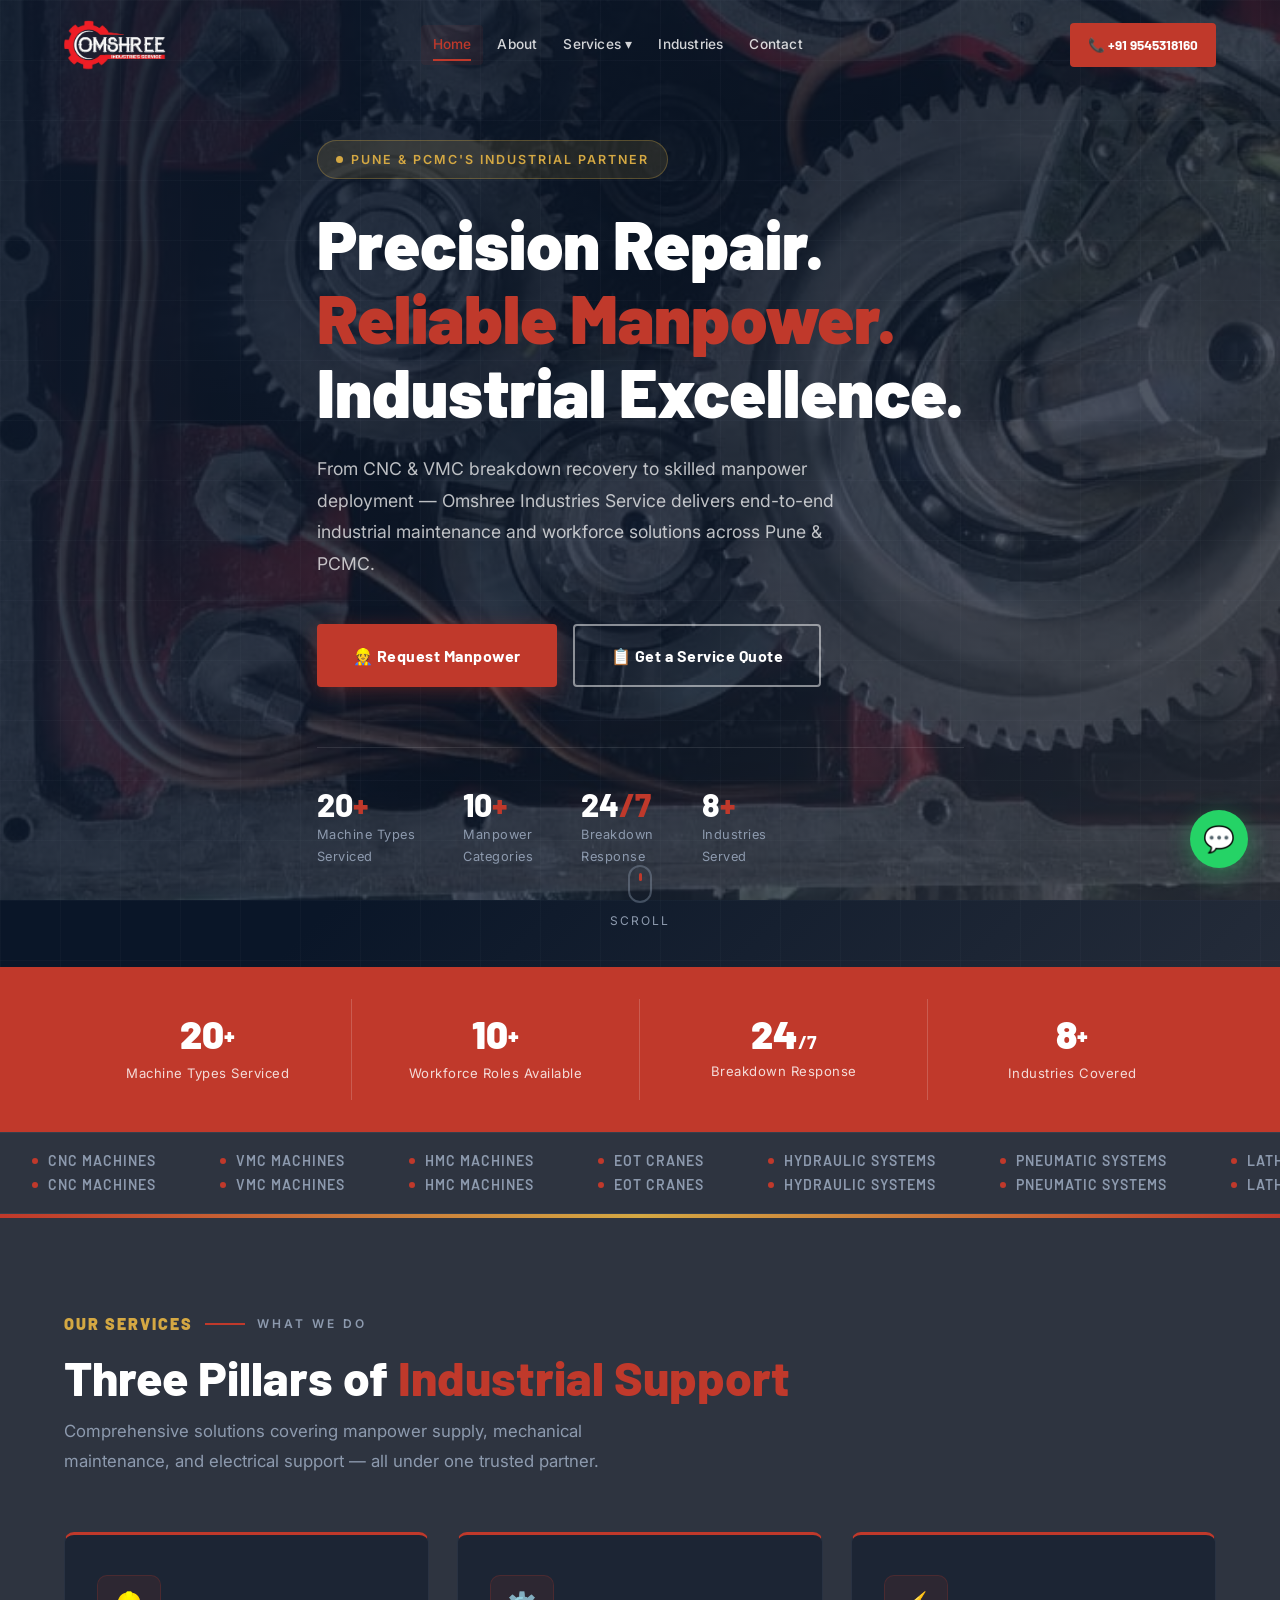
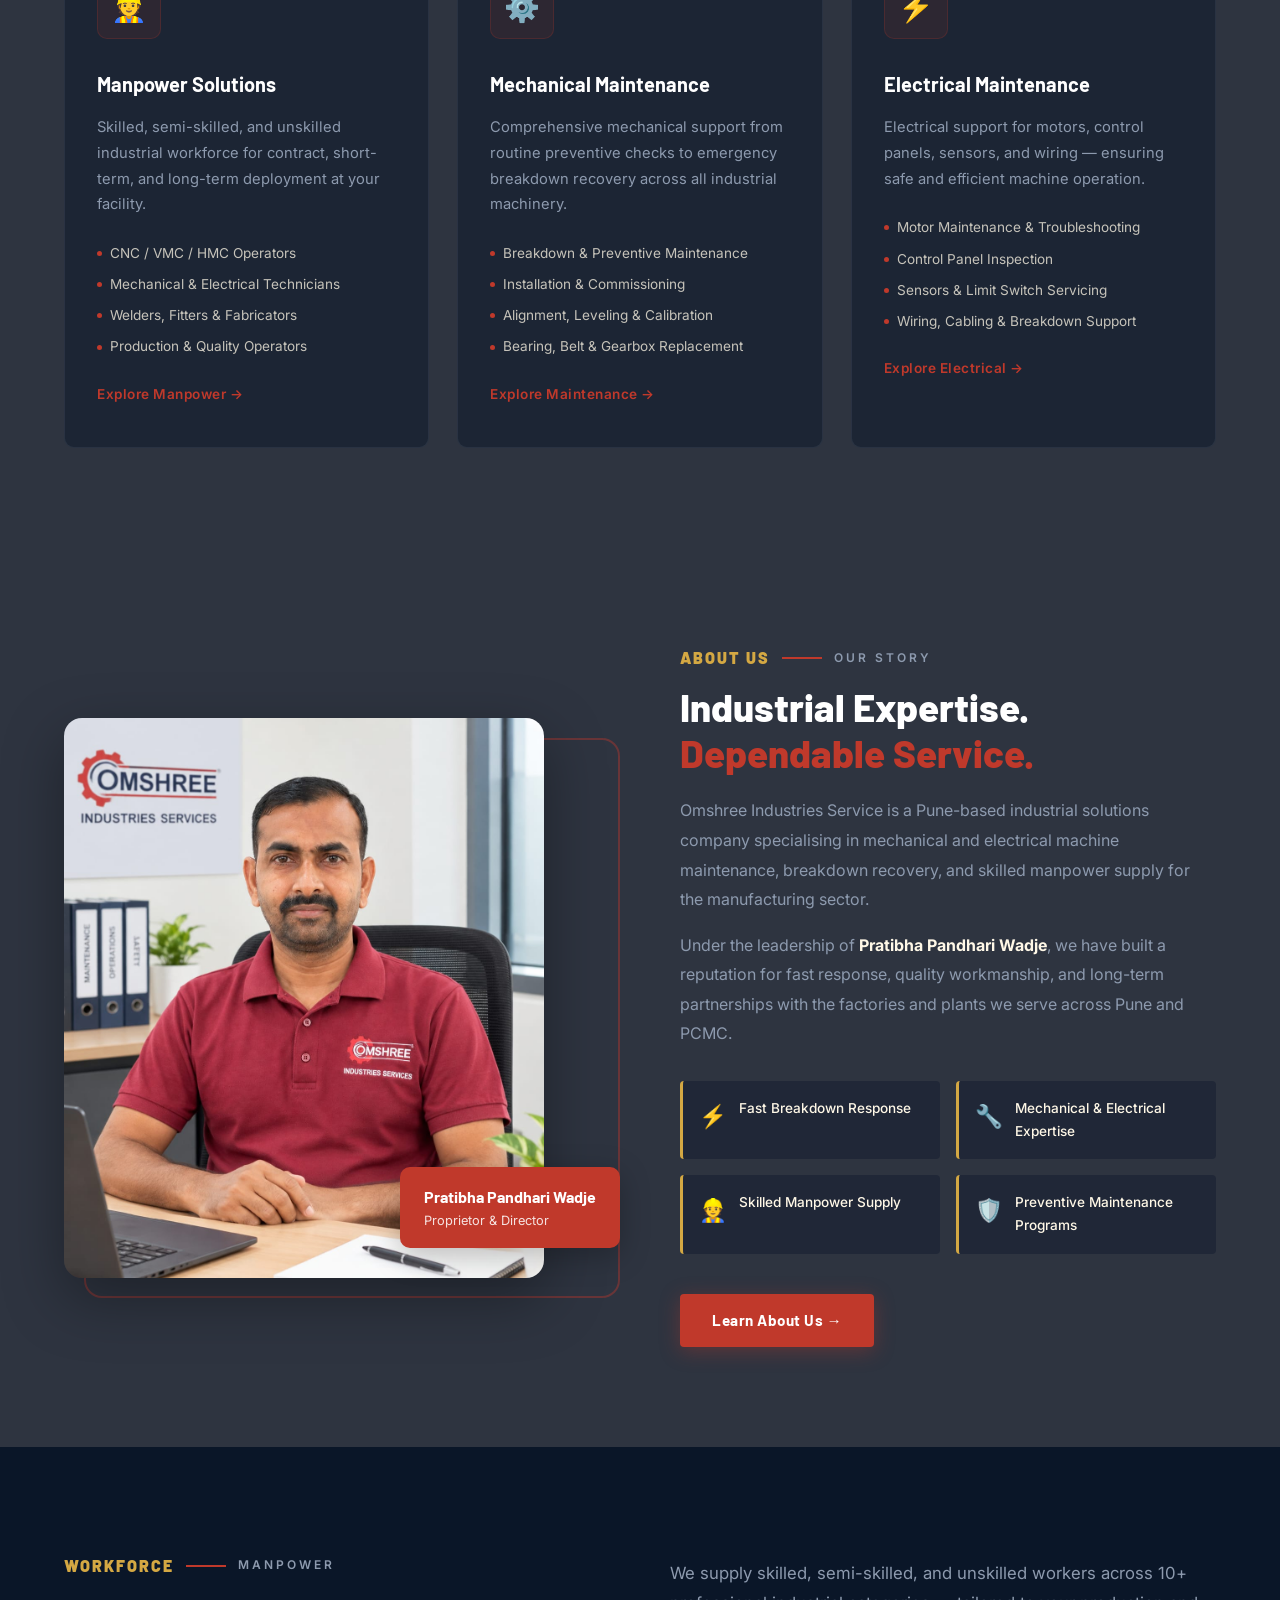
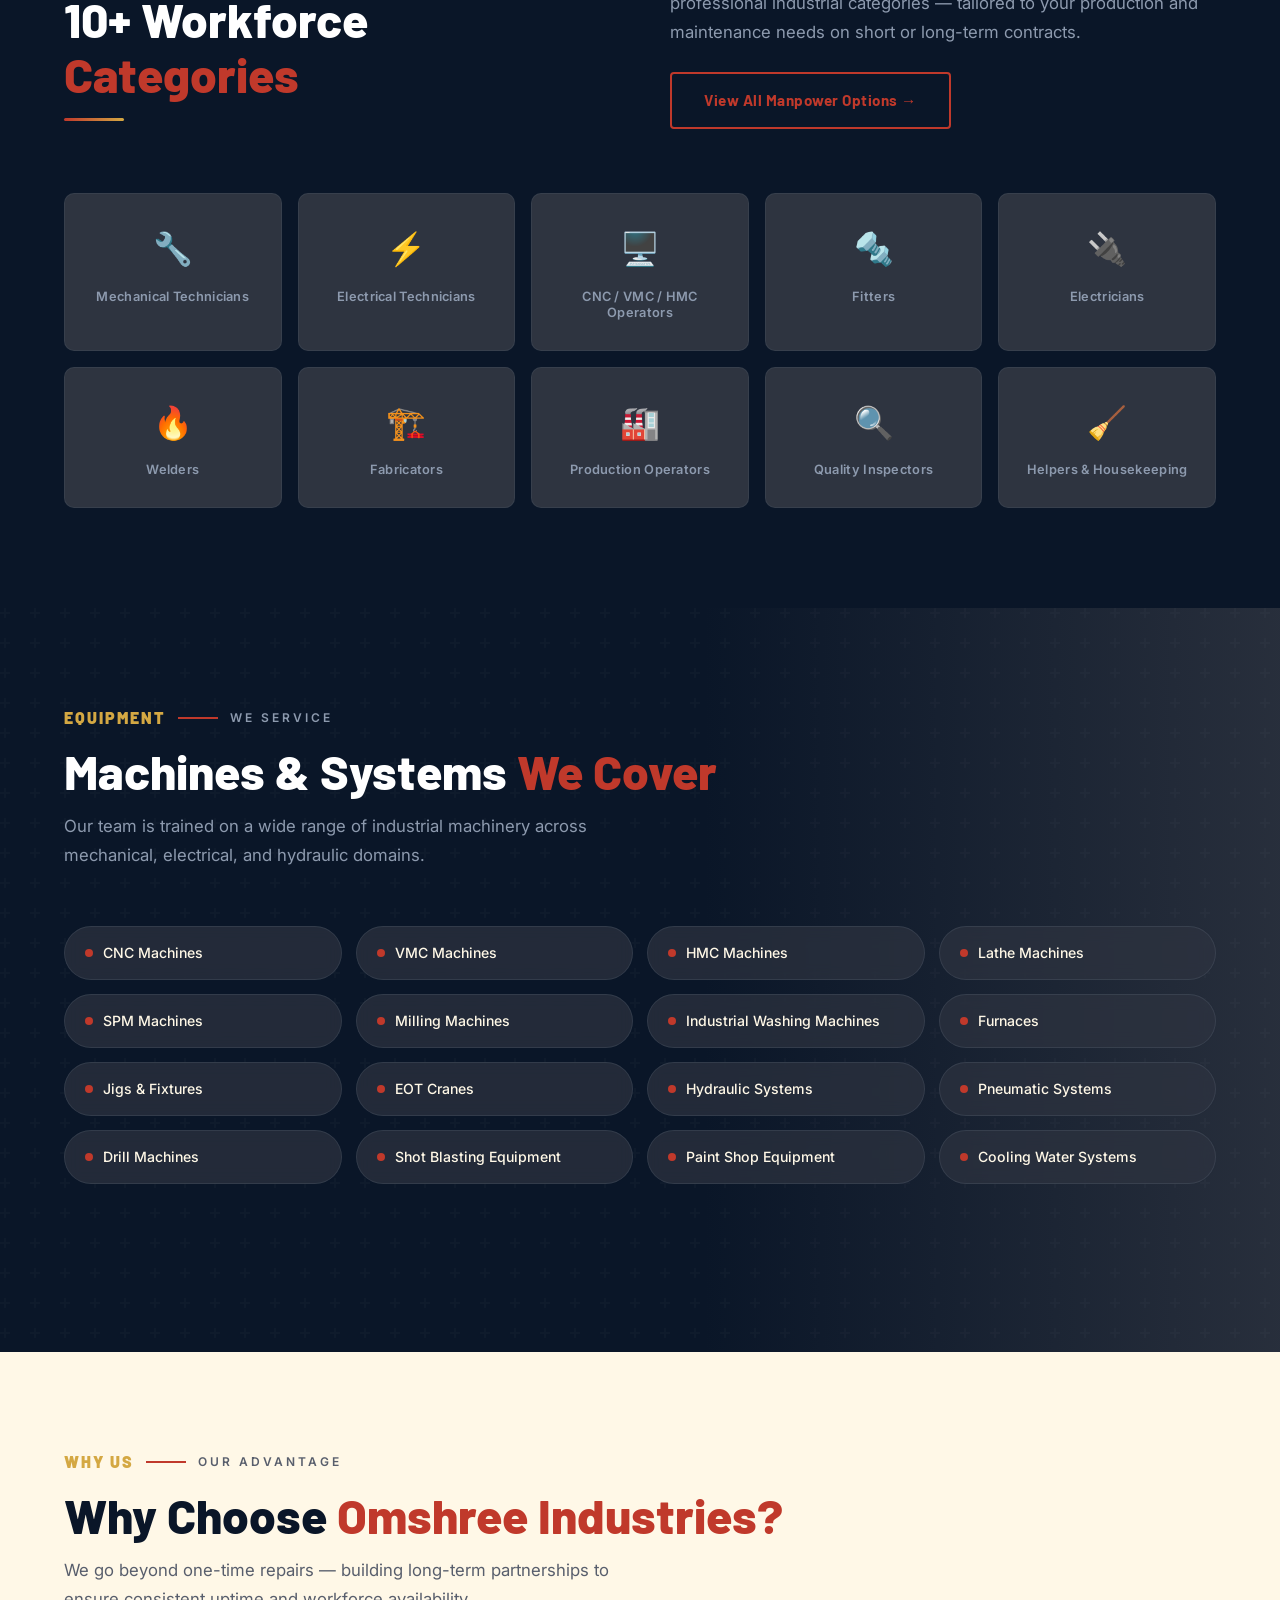
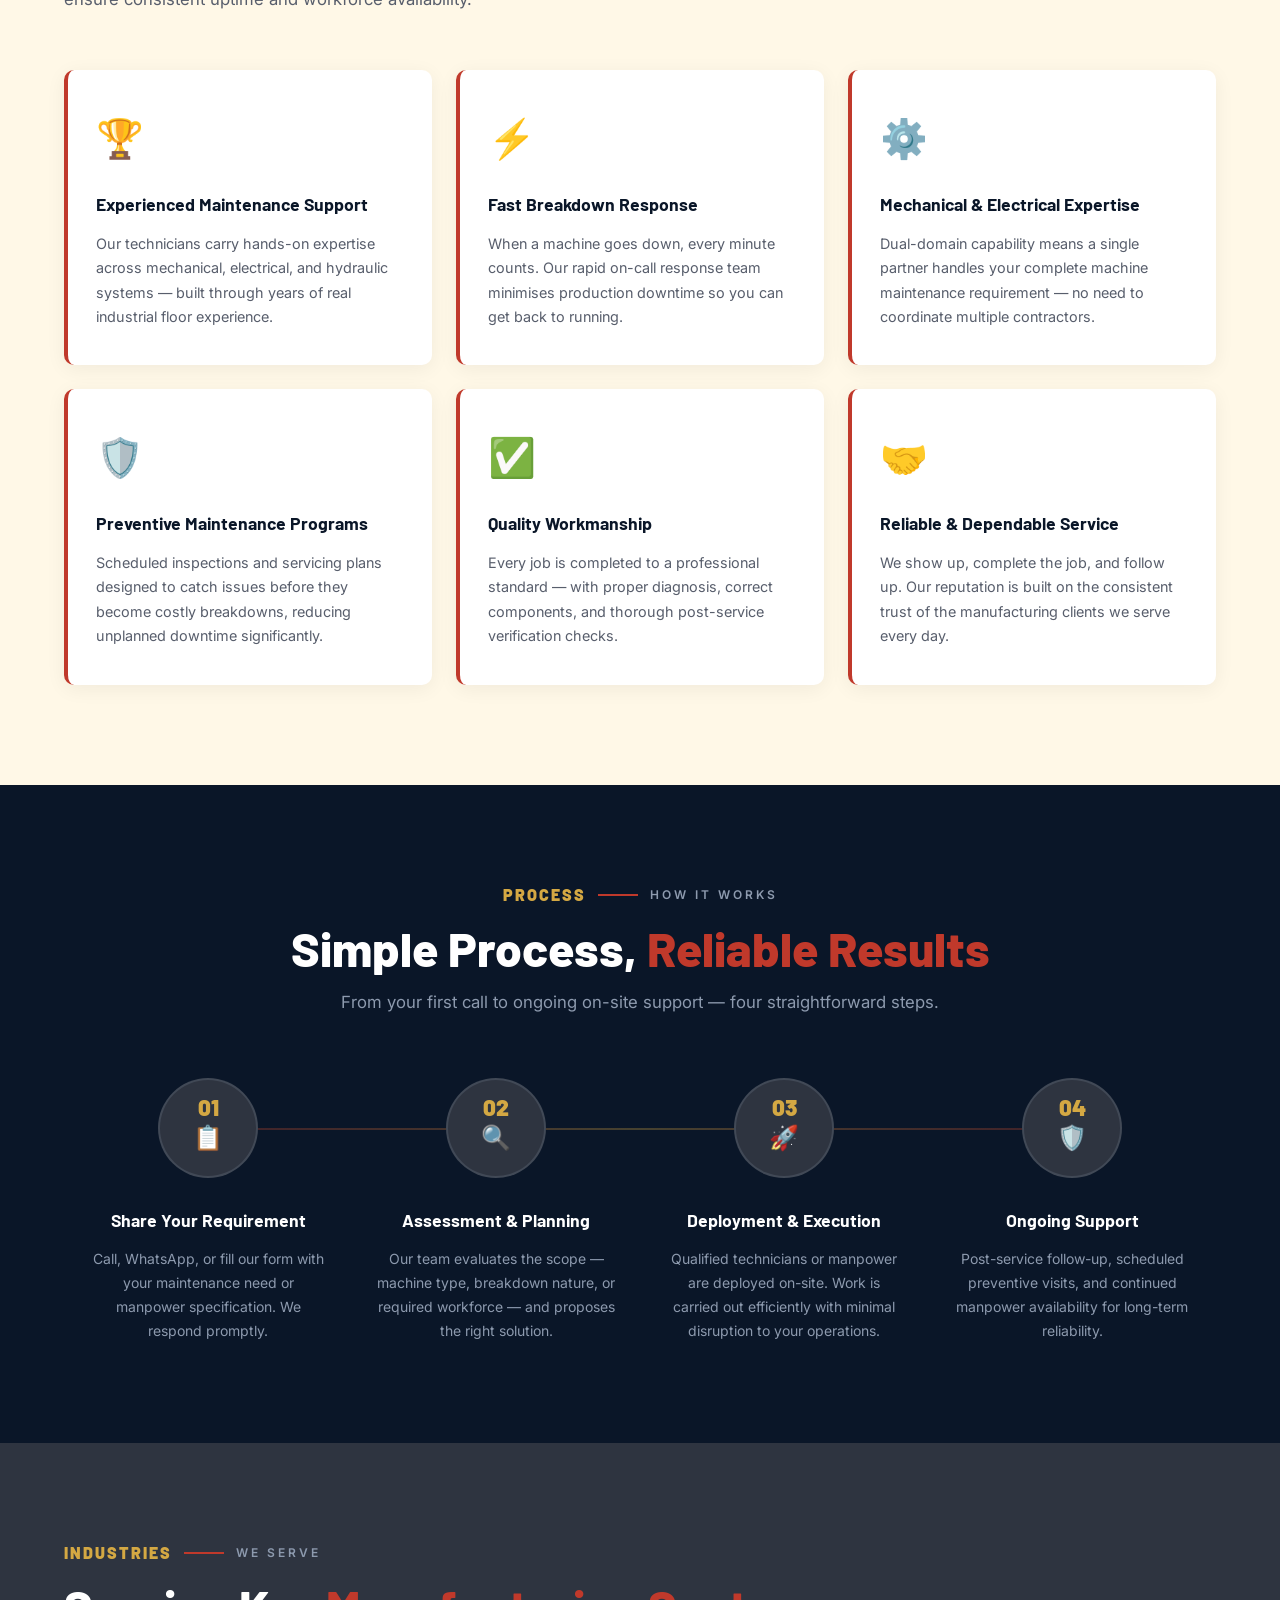
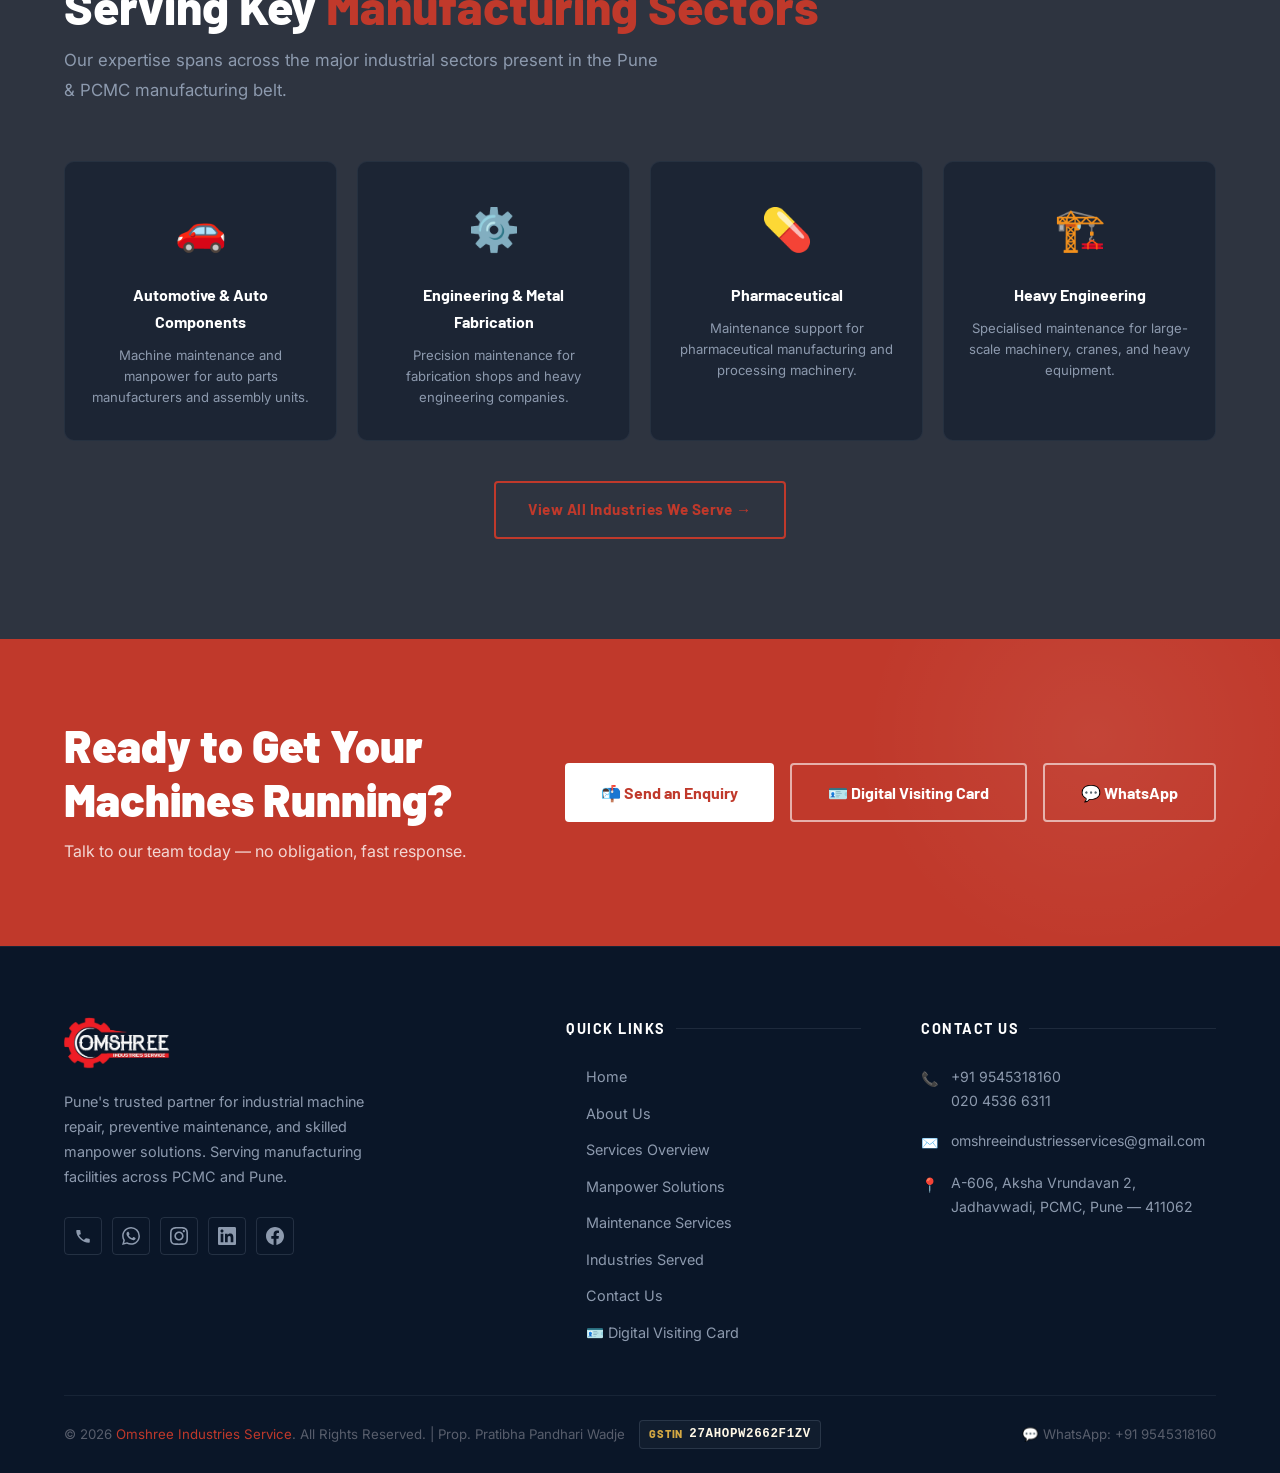
==== commit 2580c58d: "Update visiting card to high-res visiting_card_2 and add GSTIN across footers and contact page" ====
--- a/index.html
+++ b/index.html
@@ -355,7 +355,10 @@
       </address>
     </div>
     <div class="footer-bottom">
-      <p>© 2026 <span>Omshree Industries Service</span>. All Rights Reserved. | Prop. Pratibha Pandhari Wadje</p>
+      <div class="footer-bottom-info">
+        <p>© 2026 <span>Omshree Industries Service</span>. All Rights Reserved. | Prop. Pratibha Pandhari Wadje</p>
+        <span class="footer-gst-tag" title="Verified GSTIN Registration"><span class="gst-label">GSTIN</span><span class="gst-val">27AHOPW2662F1ZV</span></span>
+      </div>
       <a href="https://wa.me/919545318160" target="_blank" rel="noopener noreferrer" style="font-size:0.83rem;color:var(--davys-grey);display:flex;align-items:center;gap:8px;">💬 WhatsApp: +91 9545318160</a>
     </div>
   </div>
--- a/style.css
+++ b/style.css
@@ -483,9 +483,24 @@
 .footer-contact-item .fci-icon { color: var(--persian-red); flex-shrink: 0; margin-top: 2px; }
 .footer-contact-item a { color: var(--steel-silver); transition: color var(--t-fast); }
 .footer-contact-item a:hover { color: var(--persian-red); }
-.footer-bottom { border-top: 1px solid rgba(141,154,174,0.1); padding: 24px 0; display: flex; align-items: center; justify-content: space-between; gap: 20px; }
+.footer-bottom { border-top: 1px solid rgba(141,154,174,0.1); padding: 24px 0; display: flex; align-items: center; justify-content: space-between; gap: 20px; flex-wrap: wrap; }
 .footer-bottom p { font-size: 0.83rem; color: var(--davys-grey); }
 .footer-bottom p span { color: var(--persian-red); }
+
+/* ─── GSTIN STYLING (MINIMAL & PROFESSIONAL) ─────────────── */
+.footer-bottom-info { display: flex; align-items: center; gap: 14px; flex-wrap: wrap; }
+.footer-gst-tag { display: inline-flex; align-items: center; gap: 6px; padding: 3px 9px; background: rgba(255, 255, 255, 0.03); border: 1px solid rgba(141, 154, 174, 0.2); border-radius: var(--radius-sm); font-size: 0.78rem; transition: all var(--t-fast); vertical-align: middle; }
+.footer-gst-tag:hover { background: rgba(212, 168, 67, 0.08); border-color: rgba(212, 168, 67, 0.4); }
+.footer-gst-tag .gst-label { font-family: var(--font-heading); font-weight: 800; font-size: 0.68rem; color: var(--machined-gold); letter-spacing: 0.08em; text-transform: uppercase; }
+.footer-gst-tag .gst-val { font-family: 'SFMono-Regular', Consolas, 'Liberation Mono', Menlo, monospace; color: var(--cosmic-latte); font-weight: 600; letter-spacing: 0.05em; }
+
+.contact-gstin-badge { font-family: 'SFMono-Regular', Consolas, 'Liberation Mono', Menlo, monospace; font-size: 0.92rem; letter-spacing: 0.06em; color: var(--machined-gold); font-weight: 600; display: inline-block; padding: 2px 8px; background: rgba(212, 168, 67, 0.08); border: 1px solid rgba(212, 168, 67, 0.25); border-radius: var(--radius-sm); }
+
+.vcard-statutory-row { margin-bottom: 18px; display: flex; align-items: center; gap: 10px; flex-wrap: wrap; }
+.vcard-stat-chip { display: inline-flex; align-items: center; gap: 7px; padding: 4px 12px; background: rgba(212, 168, 67, 0.06); border: 1px solid rgba(212, 168, 67, 0.22); border-radius: 16px; font-size: 0.78rem; color: var(--cosmic-latte); letter-spacing: 0.03em; }
+.vcard-chip-dot { width: 6px; height: 6px; border-radius: 50%; background: #25D366; box-shadow: 0 0 6px rgba(37, 211, 102, 0.6); }
+.vcard-chip-lbl { font-family: var(--font-heading); font-weight: 800; font-size: 0.7rem; color: var(--machined-gold); letter-spacing: 0.08em; }
+.vcard-chip-code { font-family: 'SFMono-Regular', Consolas, 'Liberation Mono', Menlo, monospace; font-weight: 600; letter-spacing: 0.05em; color: var(--white); }
 
 /* ─── SOCIAL MEDIA BUTTONS ───────────────────────────────── */
 .social-links { display: flex; gap: 10px; flex-wrap: wrap; }
@@ -497,35 +512,287 @@
 .social-btn-sm.fb:hover { background: #1877F2; border-color: #1877F2; color: var(--white); }
 .social-btn-sm.wa:hover { background: #25D366; border-color: #25D366; color: var(--white); }
 
-/* ─── DIGITAL VISITING CARD ──────────────────────────────── */
-.vcard-section { background: var(--oxford-blue); padding: var(--section-py) 0; }
-.vcard-wrapper { display: flex; gap: 60px; align-items: center; justify-content: center; flex-wrap: wrap; }
-.vcard-frame { position: relative; border-radius: 16px; overflow: hidden; box-shadow: 0 20px 60px rgba(0,0,0,0.5), 0 0 0 1px rgba(141,154,174,0.12); max-width: 500px; width: 100%; transition: transform var(--t-smooth), box-shadow var(--t-smooth); cursor: pointer; }
-.vcard-frame:hover { transform: translateY(-8px) scale(1.01); box-shadow: 0 32px 80px rgba(0,0,0,0.55), 0 0 0 1px rgba(192,57,43,0.3), 0 0 40px rgba(192,57,43,0.1); }
-.vcard-frame img { width: 100%; height: auto; display: block; }
-.vcard-shine { position: absolute; inset: 0; background: linear-gradient(135deg, rgba(255,255,255,0.08) 0%, transparent 50%, rgba(255,255,255,0.03) 100%); pointer-events: none; }
-.vcard-actions { display: flex; flex-direction: column; gap: 20px; align-items: flex-start; }
-.vcard-info h3 { font-family: var(--font-heading); font-weight: 800; font-size: 1.6rem; color: var(--white); margin-bottom: 8px; }
-.vcard-info p { font-size: 0.95rem; color: var(--steel-silver); line-height: 1.7; max-width: 320px; margin-bottom: 28px; }
-.vcard-btn { display: inline-flex; align-items: center; gap: 10px; font-family: var(--font-heading); font-weight: 700; font-size: 0.9rem; padding: 14px 28px; border-radius: var(--radius-sm); transition: all var(--t-smooth); }
-.vcard-btn.download { background: var(--persian-red); color: var(--white); }
-.vcard-btn.download:hover { background: var(--persian-red-d); transform: translateY(-2px); box-shadow: var(--shadow-red); }
-.vcard-btn.share { background: transparent; color: var(--cosmic-latte); border: 1.5px solid rgba(141,154,174,0.3); }
-.vcard-btn.share:hover { border-color: var(--machined-gold); color: var(--machined-gold); transform: translateY(-2px); }
-.vcard-tap-hint { position: absolute; bottom: 12px; right: 12px; background: rgba(10,22,40,0.85); color: var(--white); font-size: 0.78rem; font-weight: 600; padding: 6px 14px; border-radius: 20px; backdrop-filter: blur(6px); border: 1px solid rgba(255,255,255,0.15); pointer-events: none; transition: all var(--t-smooth); }
-.vcard-frame:hover .vcard-tap-hint { background: var(--persian-red); border-color: var(--persian-red); }
-.vcard-quick-pills { display: flex; flex-wrap: wrap; gap: 8px; margin-top: 10px; }
-.vcard-pill { font-size: 0.8rem; color: var(--steel-silver); background: rgba(255,255,255,0.04); border: 1px solid rgba(141,154,174,0.15); padding: 6px 12px; border-radius: var(--radius-sm); text-decoration: none; transition: all var(--t-smooth); }
-.vcard-pill:hover { border-color: var(--persian-red); color: var(--white); background: rgba(192,57,43,0.1); }
+/* ─── DIGITAL VISITING CARD (MINIMAL & EMBEDDED) ─────────── */
+.vcard-section {
+  padding: 60px 0;
+  background: var(--charcoal);
+  border-top: 1px solid rgba(141, 154, 174, 0.1);
+  border-bottom: 1px solid rgba(141, 154, 174, 0.1);
+  position: relative;
+}
+
+.vcard-card-container {
+  max-width: 960px;
+  margin: 0 auto;
+  background: linear-gradient(135deg, rgba(17, 30, 49, 0.85) 0%, rgba(10, 22, 40, 0.95) 100%);
+  border: 1px solid rgba(141, 154, 174, 0.16);
+  border-radius: 18px;
+  padding: 36px 40px;
+  display: grid;
+  grid-template-columns: 1.15fr 0.85fr;
+  gap: 40px;
+  align-items: center;
+  box-shadow: 0 20px 50px -15px rgba(0, 0, 0, 0.55), inset 0 1px 0 rgba(255, 255, 255, 0.08);
+  position: relative;
+  overflow: hidden;
+}
+
+.vcard-card-container::before {
+  content: '';
+  position: absolute;
+  top: -90px;
+  left: -90px;
+  width: 280px;
+  height: 280px;
+  background: radial-gradient(circle, rgba(192, 57, 43, 0.12) 0%, transparent 70%);
+  pointer-events: none;
+}
+
+.vcard-visual-col {
+  display: flex;
+  justify-content: center;
+  align-items: center;
+}
+
+.vcard-frame {
+  position: relative;
+  border-radius: 12px;
+  overflow: hidden;
+  box-shadow: 0 16px 36px -8px rgba(0, 0, 0, 0.65), 0 0 0 1px rgba(255, 255, 255, 0.12);
+  width: 100%;
+  max-width: 460px;
+  transition: transform 0.35s cubic-bezier(0.2, 0.8, 0.2, 1), box-shadow 0.35s ease;
+  cursor: pointer;
+  background: #ffffff;
+}
+
+.vcard-frame:hover {
+  transform: translateY(-5px) scale(1.015);
+  box-shadow: 0 24px 50px -10px rgba(0, 0, 0, 0.75), 0 0 0 1px rgba(212, 168, 67, 0.5), 0 0 25px rgba(192, 57, 43, 0.2);
+}
+
+.vcard-frame img {
+  width: 100%;
+  height: auto;
+  display: block;
+}
+
+.vcard-glass-shine {
+  position: absolute;
+  inset: 0;
+  background: linear-gradient(135deg, rgba(255, 255, 255, 0.1) 0%, transparent 45%, rgba(255, 255, 255, 0.04) 100%);
+  pointer-events: none;
+}
+
+.vcard-enlarge-pill {
+  position: absolute;
+  bottom: 10px;
+  right: 10px;
+  background: rgba(10, 22, 40, 0.85);
+  color: var(--white);
+  font-size: 0.72rem;
+  font-weight: 600;
+  padding: 5px 12px;
+  border-radius: 16px;
+  backdrop-filter: blur(8px);
+  border: 1px solid rgba(255, 255, 255, 0.18);
+  display: inline-flex;
+  align-items: center;
+  gap: 5px;
+  pointer-events: none;
+  transition: all var(--t-smooth);
+}
+
+.vcard-frame:hover .vcard-enlarge-pill {
+  background: var(--persian-red);
+  border-color: var(--persian-red);
+}
+
+.vcard-content-col {
+  display: flex;
+  flex-direction: column;
+  justify-content: center;
+}
+
+.vcard-badge {
+  display: inline-flex;
+  align-items: center;
+  gap: 7px;
+  font-size: 0.72rem;
+  font-weight: 700;
+  color: var(--machined-gold);
+  text-transform: uppercase;
+  letter-spacing: 0.08em;
+  margin-bottom: 8px;
+}
+
+.vcard-badge-dot {
+  width: 6px;
+  height: 6px;
+  border-radius: 50%;
+  background: var(--machined-gold);
+  box-shadow: 0 0 8px var(--machined-gold);
+}
+
+.vcard-heading {
+  font-family: var(--font-heading);
+  font-size: 1.45rem;
+  font-weight: 800;
+  color: var(--white);
+  margin-bottom: 4px;
+}
+
+.vcard-heading span {
+  color: var(--persian-red);
+}
+
+.vcard-subline {
+  font-size: 0.82rem;
+  font-weight: 600;
+  color: var(--steel-silver);
+  margin-bottom: 12px;
+}
+
+.vcard-description {
+  font-size: 0.88rem;
+  color: rgba(224, 225, 221, 0.8);
+  line-height: 1.6;
+  margin-bottom: 22px;
+}
+
+.vcard-actions-group {
+  display: flex;
+  flex-wrap: wrap;
+  gap: 10px;
+  align-items: center;
+}
+
+.vcard-action-btn {
+  display: inline-flex;
+  align-items: center;
+  gap: 8px;
+  font-family: var(--font-heading);
+  font-weight: 700;
+  font-size: 0.82rem;
+  padding: 10px 18px;
+  border-radius: var(--radius-sm);
+  transition: all var(--t-smooth);
+  cursor: pointer;
+  text-decoration: none;
+  border: none;
+}
+
+.vcard-action-btn.primary {
+  background: var(--persian-red);
+  color: var(--white);
+  box-shadow: 0 4px 15px rgba(192, 57, 43, 0.3);
+}
+
+.vcard-action-btn.primary:hover {
+  background: var(--persian-red-d);
+  transform: translateY(-2px);
+  box-shadow: 0 6px 20px rgba(192, 57, 43, 0.45);
+}
+
+.vcard-action-btn.secondary {
+  background: rgba(255, 255, 255, 0.05);
+  color: var(--cosmic-latte);
+  border: 1px solid rgba(141, 154, 174, 0.25);
+}
+
+.vcard-action-btn.secondary:hover {
+  background: rgba(255, 255, 255, 0.1);
+  border-color: var(--machined-gold);
+  color: var(--machined-gold);
+  transform: translateY(-2px);
+}
+
+.vcard-action-btn.whatsapp {
+  background: rgba(37, 211, 102, 0.12);
+  color: #25D366;
+  border: 1px solid rgba(37, 211, 102, 0.3);
+}
+
+.vcard-action-btn.whatsapp:hover {
+  background: #25D366;
+  color: var(--white);
+  border-color: #25D366;
+  transform: translateY(-2px);
+  box-shadow: 0 4px 15px rgba(37, 211, 102, 0.35);
+}
 
 /* ─── VCARD MODAL LIGHTBOX ───────────────────────────────── */
-.vcard-modal { display: none; position: fixed; inset: 0; background: rgba(10,22,40,0.92); z-index: 10000; align-items: center; justify-content: center; padding: 20px; backdrop-filter: blur(8px); }
-.vcard-modal.open { display: flex; }
-.vcard-modal-inner { position: relative; max-width: 700px; width: 100%; animation: vcardZoom 0.35s cubic-bezier(0.4,0,0.2,1); }
-.vcard-modal-inner img { width: 100%; border-radius: 16px; box-shadow: 0 40px 100px rgba(0,0,0,0.7); }
-.vcard-modal-close { position: absolute; top: -16px; right: -16px; width: 40px; height: 40px; background: var(--persian-red); border-radius: 50%; display: flex; align-items: center; justify-content: center; color: var(--white); font-size: 1.2rem; cursor: pointer; transition: all var(--t-smooth); box-shadow: var(--shadow-red); border: none; font-family: var(--font-heading); font-weight: 700; }
-.vcard-modal-close:hover { background: var(--persian-red-d); transform: scale(1.1) rotate(90deg); }
-@keyframes vcardZoom { from { opacity: 0; transform: scale(0.85); } to { opacity: 1; transform: scale(1); } }
+.vcard-modal {
+  display: none;
+  position: fixed;
+  inset: 0;
+  background: rgba(10, 22, 40, 0.92);
+  z-index: 10000;
+  align-items: center;
+  justify-content: center;
+  padding: 20px;
+  backdrop-filter: blur(8px);
+}
+
+.vcard-modal.open {
+  display: flex;
+}
+
+.vcard-modal-inner {
+  position: relative;
+  max-width: 680px;
+  width: 100%;
+  animation: vcardZoom 0.3s cubic-bezier(0.4, 0, 0.2, 1);
+  text-align: center;
+}
+
+.vcard-modal-inner img {
+  width: 100%;
+  border-radius: 14px;
+  box-shadow: 0 30px 80px rgba(0, 0, 0, 0.8), 0 0 0 1px rgba(255, 255, 255, 0.15);
+  display: block;
+  background: #fff;
+}
+
+.vcard-modal-close {
+  position: absolute;
+  top: -14px;
+  right: -14px;
+  width: 36px;
+  height: 36px;
+  background: var(--persian-red);
+  border-radius: 50%;
+  display: flex;
+  align-items: center;
+  justify-content: center;
+  color: var(--white);
+  font-size: 1.1rem;
+  cursor: pointer;
+  transition: all var(--t-smooth);
+  box-shadow: var(--shadow-red);
+  border: none;
+  font-family: var(--font-heading);
+  font-weight: 700;
+  z-index: 10;
+}
+
+.vcard-modal-close:hover {
+  background: var(--persian-red-d);
+  transform: scale(1.1) rotate(90deg);
+}
+
+.vcard-modal-footer {
+  margin-top: 16px;
+  display: flex;
+  gap: 12px;
+  justify-content: center;
+}
+
+@keyframes vcardZoom {
+  from { opacity: 0; transform: scale(0.88); }
+  to { opacity: 1; transform: scale(1); }
+}
+
 
 /* ─── WHATSAPP FLOAT ─────────────────────────────────────── */
 .wa-float { position: fixed; bottom: 32px; right: 32px; width: 58px; height: 58px; background: #25D366; border-radius: 50%; display: flex; align-items: center; justify-content: center; font-size: 1.6rem; box-shadow: 0 6px 24px rgba(37,211,102,0.4); z-index: 999; transition: all var(--t-smooth); animation: wa-pulse 3s ease-in-out infinite; }
@@ -589,7 +856,8 @@
   .how-grid { grid-template-columns: 1fr; }
   .form-row { grid-template-columns: 1fr; }
   .footer-grid { grid-template-columns: 1fr; }
-  .footer-bottom { flex-direction: column; text-align: center; }
+  .footer-bottom { flex-direction: column; text-align: center; gap: 14px; }
+  .footer-bottom-info { flex-direction: column; justify-content: center; gap: 8px; text-align: center; }
   .about-highlights { grid-template-columns: 1fr; }
   .industries-grid { grid-template-columns: 1fr 1fr; }
   .industries-full-grid { grid-template-columns: 1fr; }
@@ -605,8 +873,21 @@
   .coverage-card { padding: 28px 20px; }
   .timeline { padding-left: 32px; }
   .timeline-dot { left: -39px; width: 14px; height: 14px; }
-  .vcard-wrapper { gap: 28px; }
-  .vcard-actions { width: 100%; }
-  .vcard-actions .vcard-btn { width: 100%; justify-content: center; }
-  .vcard-quick-pills { width: 100%; }
-}
+  .vcard-card-container {
+    grid-template-columns: 1fr;
+    padding: 24px 20px;
+    gap: 24px;
+    text-align: center;
+  }
+  .vcard-content-col {
+    align-items: center;
+  }
+  .vcard-actions-group {
+    justify-content: center;
+    width: 100%;
+  }
+  .vcard-action-btn {
+    flex: 1 1 100%;
+    justify-content: center;
+  }
+}
